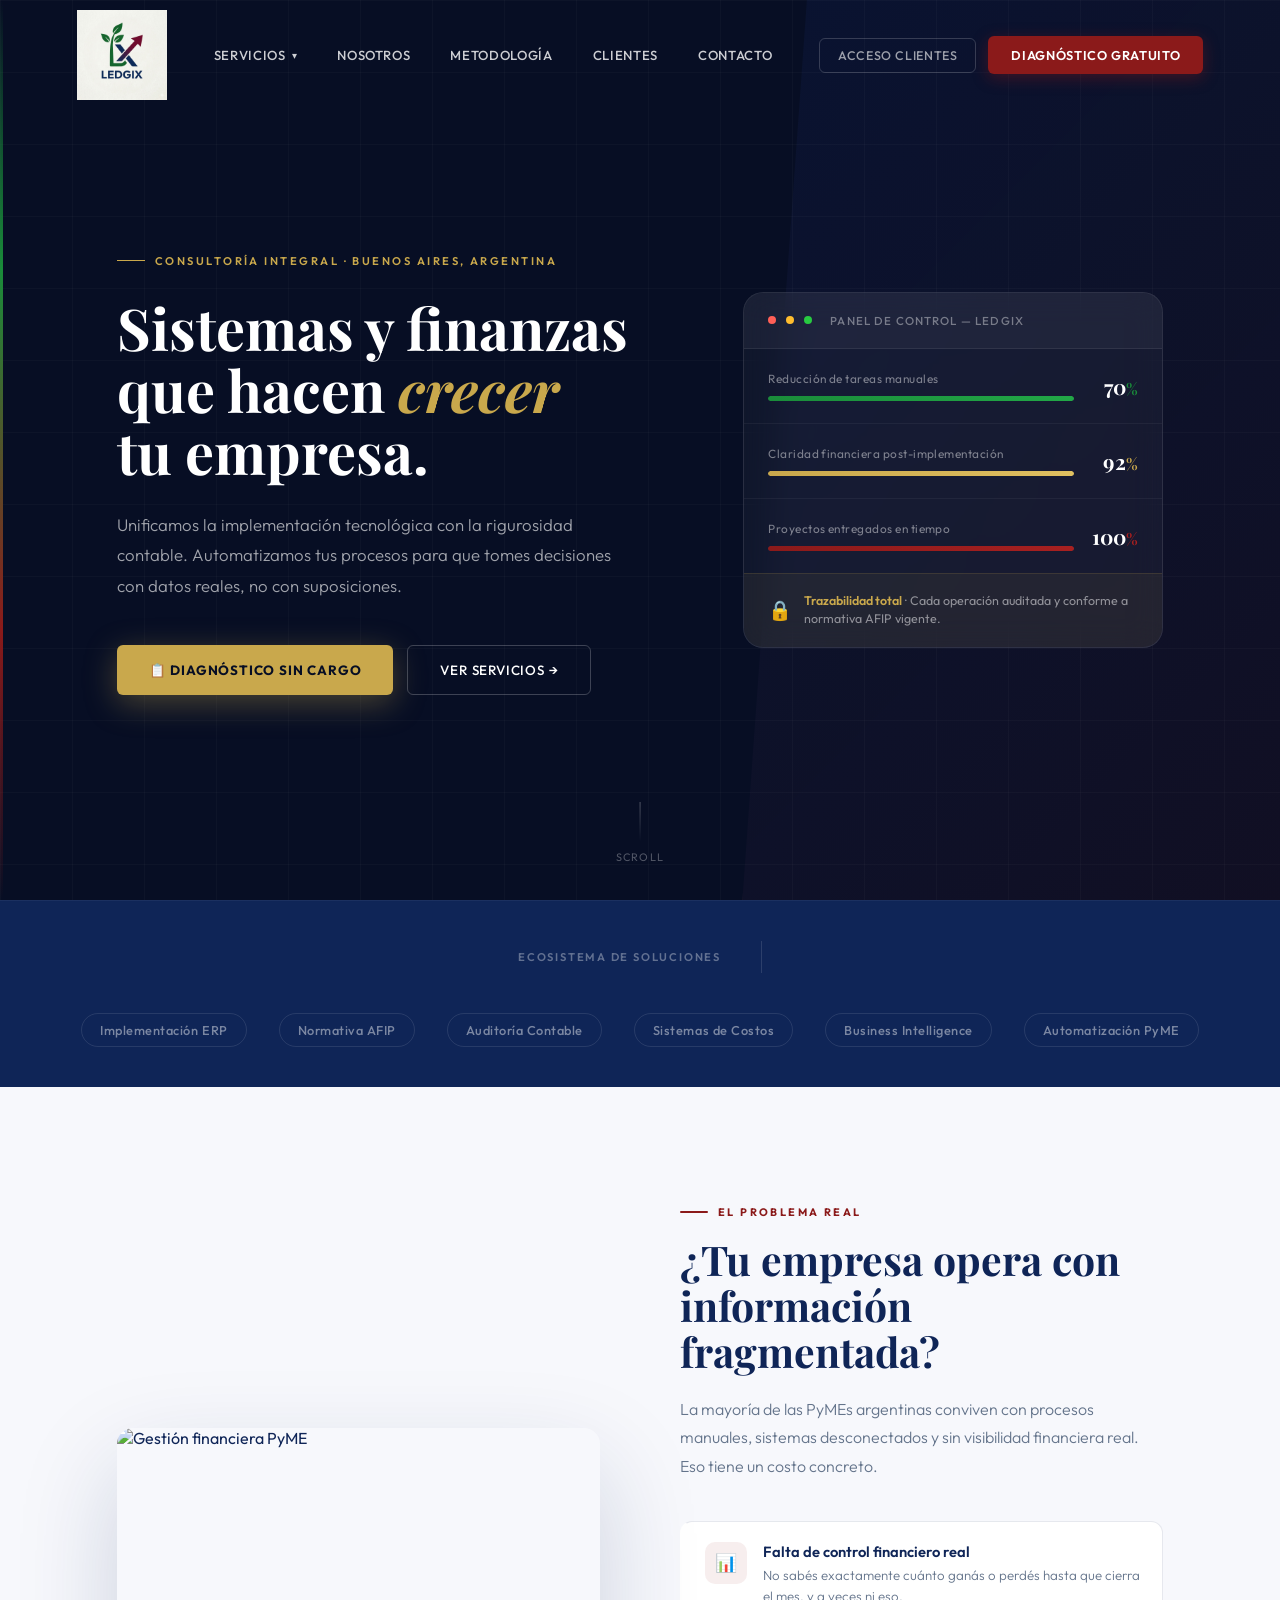
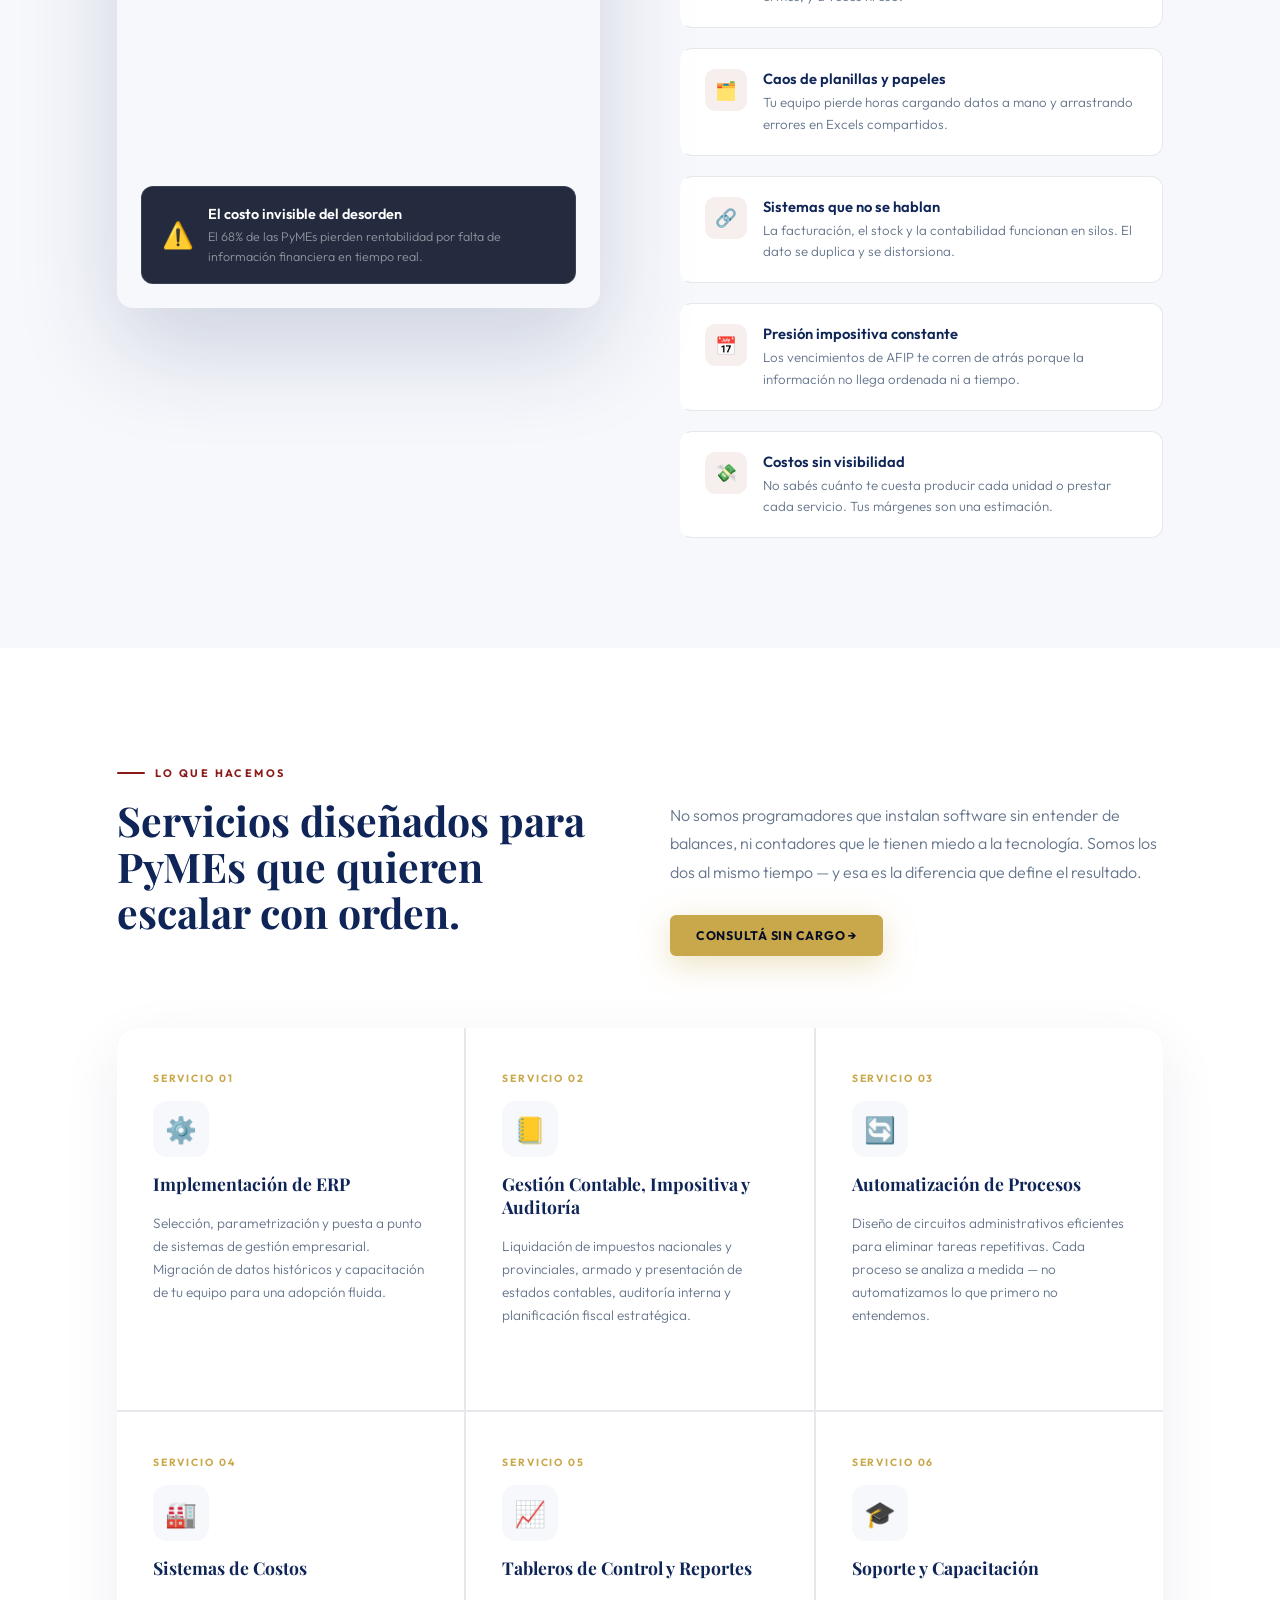
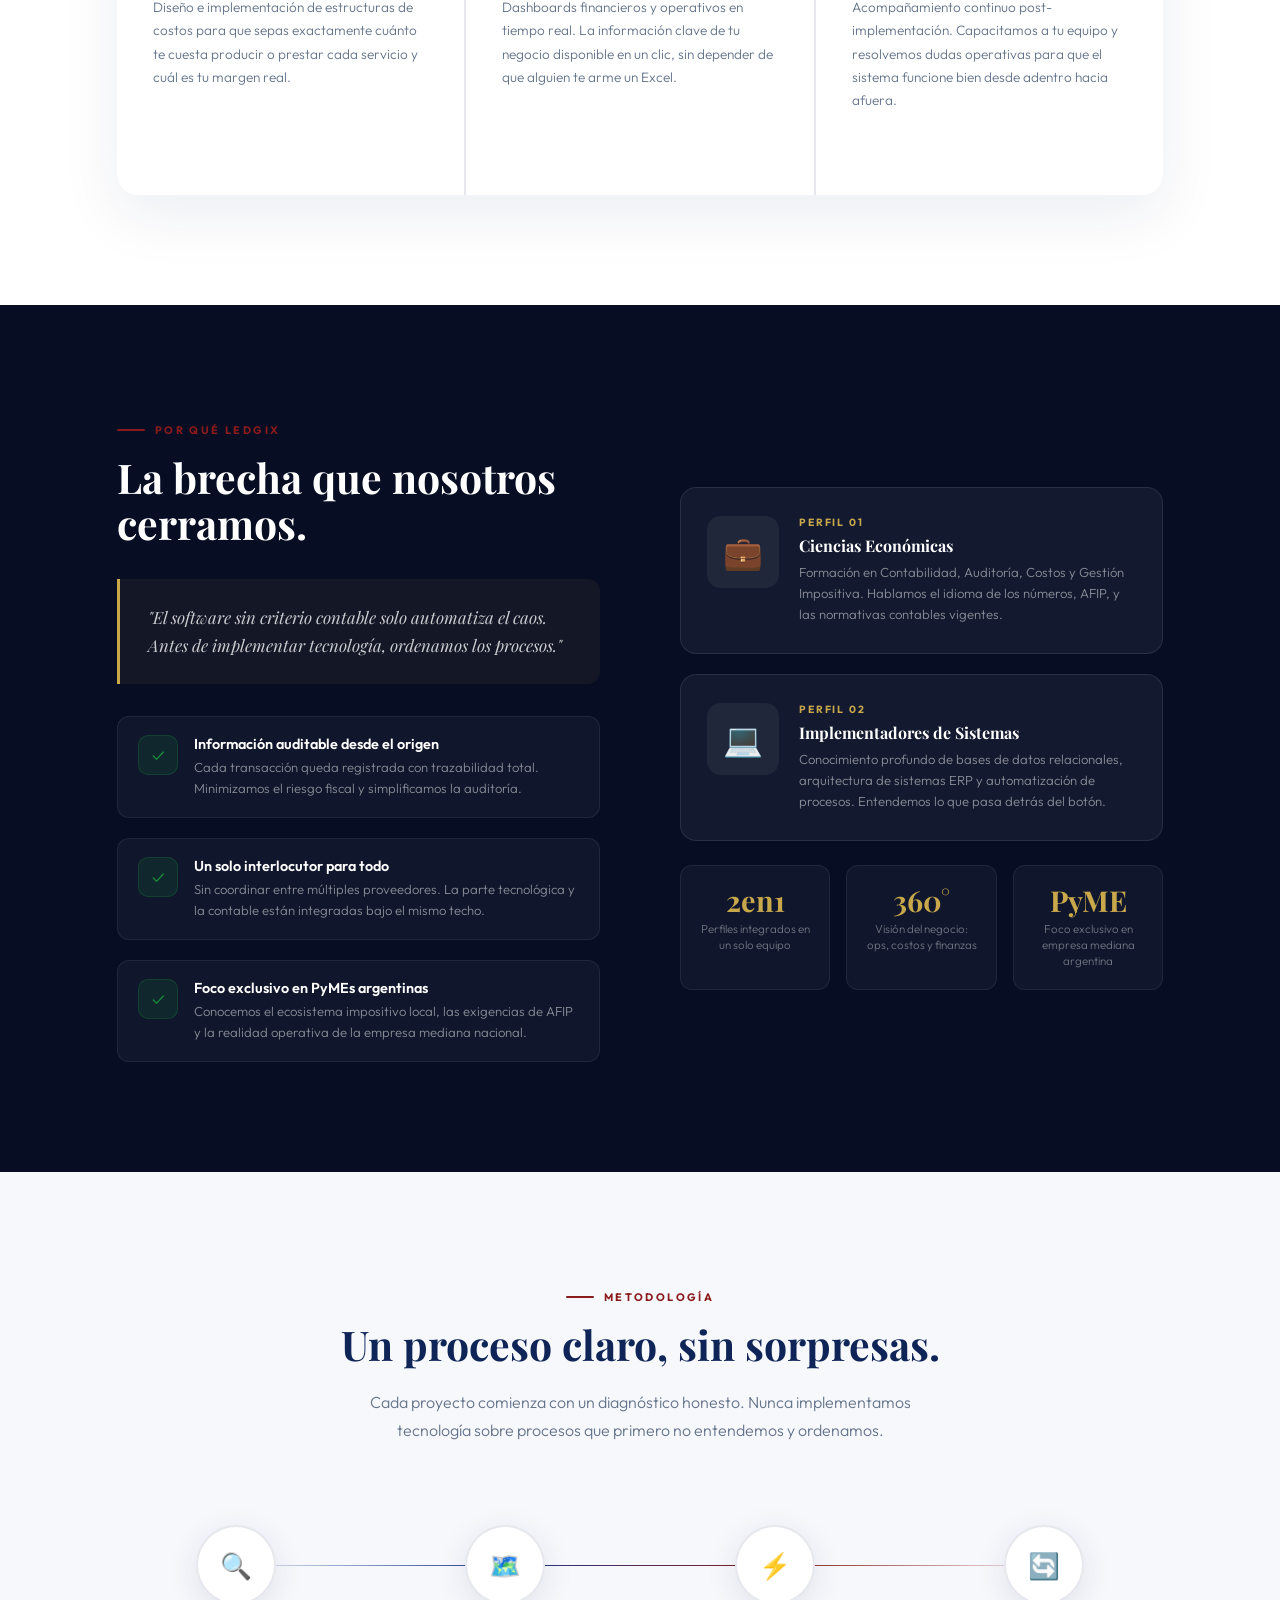
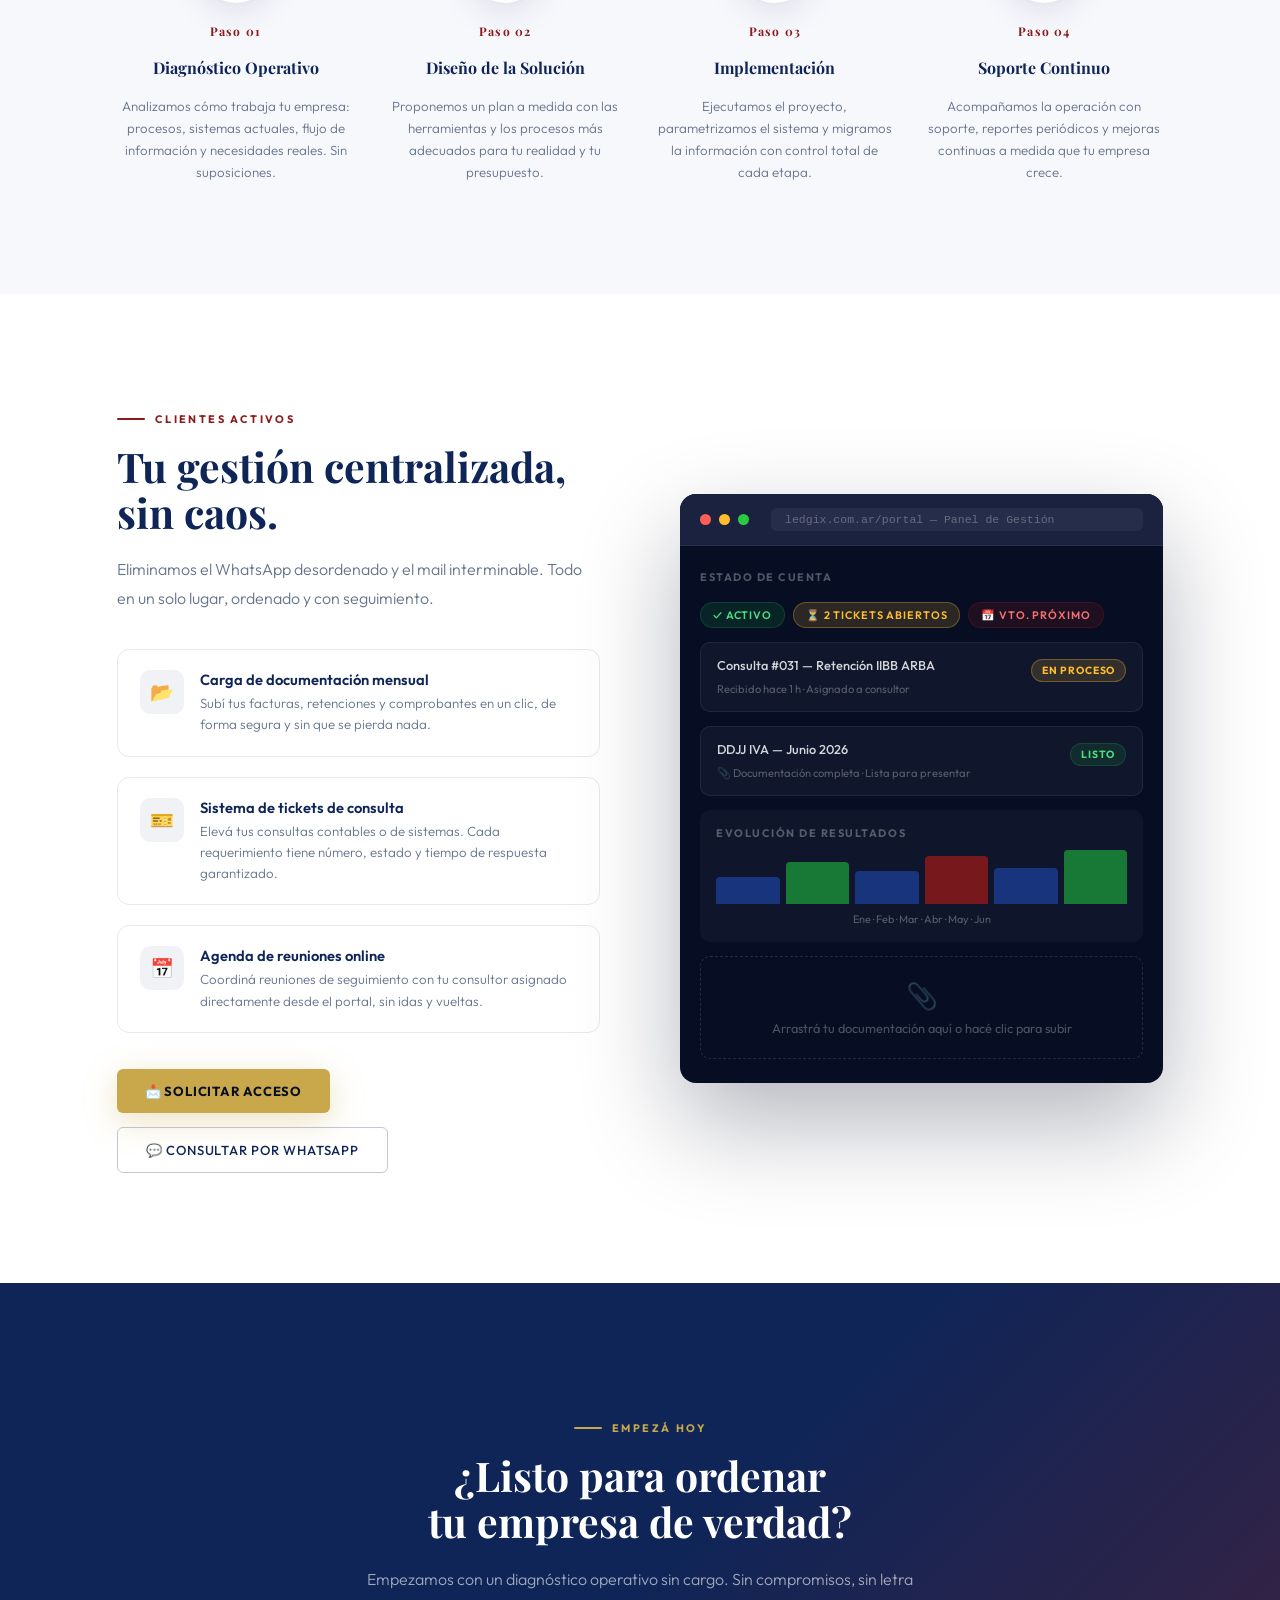
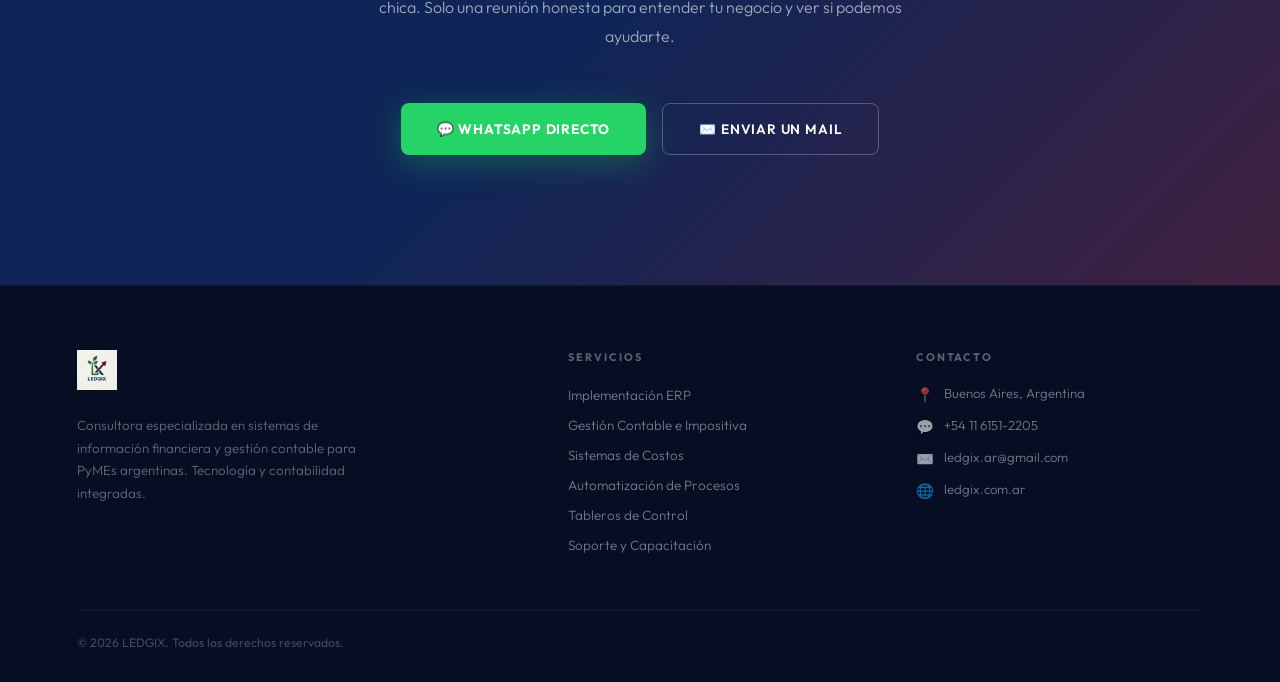
==== index.html @ 336414d5 "index.html" ====
<!DOCTYPE html>
<html lang="es">
<head>
<meta charset="UTF-8"/>
<meta name="viewport" content="width=device-width,initial-scale=1.0"/>
<title>LEDGIX | Sistemas de Información Financiera y Gestión Contable para PyMEs</title>
<meta name="description" content="Consultora especializada en implementación de ERP, gestión contable, auditoría y automatización de procesos para PyMEs en Argentina."/>
<link rel="preconnect" href="https://fonts.googleapis.com"/>
<link rel="preconnect" href="https://fonts.gstatic.com" crossorigin/>
<link href="https://fonts.googleapis.com/css2?family=Playfair+Display:wght@400;600;700;900&family=Outfit:wght@300;400;500;600&display=swap" rel="stylesheet"/>
<style>
*,*::before,*::after{box-sizing:border-box;margin:0;padding:0}
:root{
  --navy:#0F2557;
  --navy-mid:#1B3A8C;
  --green:#1A8C3A;
  --green-light:#22a847;
  --bordo:#8B1A1A;
  --bordo-light:#a82020;
  --gold:#C9A84C;
  --white:#FFFFFF;
  --off:#F7F8FC;
  --gray:#64748B;
  --gray-light:#94A3B8;
  --dark:#070E24;
  --border:rgba(15,37,87,0.10);
}
html{scroll-behavior:smooth}
body{font-family:'Outfit',sans-serif;background:var(--white);color:var(--navy);overflow-x:hidden}

/* ══════════════════════════════════════
   NAVBAR con logo más grande
══════════════════════════════════════ */
.navbar{
  position:fixed;top:0;left:0;right:0;z-index:200;
  transition:background 0.4s,box-shadow 0.4s,padding 0.4s;
  padding:0 6%;
}
.navbar.solid{
  background:rgba(7,14,36,0.97);
  backdrop-filter:blur(20px);
  box-shadow:0 2px 40px rgba(0,0,0,0.25);
}
.nav-inner{
  display:flex;align-items:center;justify-content:space-between;
  height:110px;
}
.nav-logo img{
  height:90px;
  width:auto;
  display:block;
}

.nav-menu{display:flex;align-items:center;gap:8px;list-style:none}
.nav-menu>li{position:relative}
.nav-menu>li>a{
  display:flex;align-items:center;gap:6px;
  text-decoration:none;
  font-size:0.82rem;font-weight:500;letter-spacing:0.05em;text-transform:uppercase;
  color:rgba(255,255,255,0.80);
  padding:10px 16px;border-radius:6px;
  transition:color 0.2s,background 0.2s;
}
.nav-menu>li>a:hover{color:#fff;background:rgba(255,255,255,0.07)}
.nav-menu>li>a .chevron{font-size:0.6rem;transition:transform 0.2s}
.nav-menu>li:hover>a .chevron{transform:rotate(180deg)}

/* Dropdown */
.dropdown{
  position:absolute;top:calc(100% + 8px);left:0;
  background:var(--dark);
  border:1px solid rgba(255,255,255,0.08);
  border-radius:12px;
  padding:12px;
  min-width:260px;
  opacity:0;visibility:hidden;
  transform:translateY(8px);
  transition:all 0.25s ease;
  box-shadow:0 24px 60px rgba(0,0,0,0.4);
}
.nav-menu>li:hover .dropdown{opacity:1;visibility:visible;transform:translateY(0)}
.dropdown a{
  display:flex;align-items:flex-start;gap:12px;
  text-decoration:none;padding:12px 14px;border-radius:8px;
  transition:background 0.15s;
}
.dropdown a:hover{background:rgba(255,255,255,0.06)}
.drop-icon{
  width:36px;height:36px;border-radius:8px;
  background:rgba(255,255,255,0.06);
  display:flex;align-items:center;justify-content:center;
  font-size:1rem;flex-shrink:0;margin-top:1px;
}
.drop-text strong{display:block;font-size:0.84rem;font-weight:600;color:#fff;margin-bottom:2px}
.drop-text span{font-size:0.76rem;font-weight:300;color:rgba(255,255,255,0.45);line-height:1.4}

.nav-actions{display:flex;align-items:center;gap:12px}
.nav-portal{
  font-size:0.78rem;font-weight:500;letter-spacing:0.05em;text-transform:uppercase;
  color:rgba(255,255,255,0.6);text-decoration:none;
  padding:9px 18px;border-radius:6px;
  border:1px solid rgba(255,255,255,0.18);
  transition:all 0.2s;
}
.nav-portal:hover{color:#fff;border-color:rgba(255,255,255,0.5);background:rgba(255,255,255,0.06)}
.nav-cta-btn{
  font-family:'Outfit',sans-serif;
  font-size:0.8rem;font-weight:600;letter-spacing:0.05em;text-transform:uppercase;
  color:#fff;text-decoration:none;
  padding:10px 22px;border-radius:6px;
  background:var(--bordo);
  border:1px solid transparent;
  transition:background 0.2s,transform 0.15s,box-shadow 0.2s;
  box-shadow:0 4px 16px rgba(139,26,26,0.4);
}
.nav-cta-btn:hover{background:var(--bordo-light);transform:translateY(-1px);box-shadow:0 8px 24px rgba(139,26,26,0.5)}

/* Mobile toggle */
.nav-toggle{display:none;flex-direction:column;gap:5px;cursor:pointer;padding:8px;z-index:210}
.nav-toggle span{display:block;width:24px;height:2px;background:#fff;border-radius:2px;transition:all 0.3s}
.nav-toggle.open span:nth-child(1){transform:translateY(7px) rotate(45deg)}
.nav-toggle.open span:nth-child(2){opacity:0;transform:scaleX(0)}
.nav-toggle.open span:nth-child(3){transform:translateY(-7px) rotate(-45deg)}

/* Mobile drawer */
.mobile-drawer{
  display:none;
  position:fixed;top:110px;left:0;right:0;bottom:0;
  background:rgba(7,14,36,0.98);
  backdrop-filter:blur(20px);
  z-index:190;
  overflow-y:auto;
  padding:24px 6% 40px;
  transform:translateX(100%);
  transition:transform 0.35s cubic-bezier(0.4,0,0.2,1);
}
.mobile-drawer.open{transform:translateX(0)}
.mobile-nav-links{list-style:none;display:flex;flex-direction:column;gap:4px;margin-bottom:32px}
.mobile-nav-links li a{
  display:block;text-decoration:none;
  font-size:1.1rem;font-weight:500;letter-spacing:0.04em;
  color:rgba(255,255,255,0.75);
  padding:14px 0;border-bottom:1px solid rgba(255,255,255,0.06);
  transition:color 0.2s;
}
.mobile-nav-links li a:hover{color:#fff}
.mobile-services-label{
  font-size:0.65rem;font-weight:700;letter-spacing:0.2em;text-transform:uppercase;
  color:rgba(255,255,255,0.3);margin:20px 0 12px;
}
.mobile-services-grid{display:flex;flex-direction:column;gap:4px;margin-bottom:32px}
.mobile-services-grid a{
  display:flex;align-items:center;gap:12px;
  text-decoration:none;padding:12px 14px;border-radius:10px;
  background:rgba(255,255,255,0.04);border:1px solid rgba(255,255,255,0.06);
  transition:background 0.15s;
}
.mobile-services-grid a:hover{background:rgba(255,255,255,0.08)}
.mobile-services-grid a span.icon{font-size:1.1rem;width:32px;text-align:center}
.mobile-services-grid a span.label{font-size:0.86rem;font-weight:400;color:rgba(255,255,255,0.7)}
.mobile-actions{display:flex;flex-direction:column;gap:12px;margin-top:8px}
.mobile-actions a{text-align:center;padding:15px;border-radius:8px;font-size:0.88rem;font-weight:600;letter-spacing:0.05em;text-transform:uppercase;text-decoration:none;transition:all 0.2s}
.mobile-wsp{background:#25D366;color:#fff}
.mobile-wsp:hover{background:#1fb855}
.mobile-portal{background:transparent;color:rgba(255,255,255,0.7);border:1px solid rgba(255,255,255,0.2)}
.mobile-portal:hover{color:#fff;border-color:rgba(255,255,255,0.5)}

/* Ajustes responsive para el logo */
@media (max-width: 768px) {
  .nav-inner {
    height: 80px;
  }
  .nav-logo img {
    height: 55px;
  }
  .mobile-drawer {
    top: 80px;
  }
}

/* ══════════════════════════════════════
   RESTO DEL CSS (Hero, Servicios, etc.)
══════════════════════════════════════ */
.hero{
  min-height:100vh;
  position:relative;
  display:flex;align-items:center;
  overflow:hidden;
  background:var(--dark);
}
.hero-bg{
  position:absolute;inset:0;
  background-image:url('https://images.unsplash.com/photo-1486406146926-c627a92ad1ab?w=1800&q=80');
  background-size:cover;background-position:center 30%;
  opacity:0.18;
}
.hero-overlay{
  position:absolute;inset:0;
  background:
    linear-gradient(105deg, var(--dark) 42%, rgba(7,14,36,0.75) 65%, transparent 100%),
    linear-gradient(to top, var(--dark) 0%, transparent 40%);
}
.hero-diagonal{
  position:absolute;right:0;top:0;bottom:0;
  width:42%;
  clip-path:polygon(12% 0, 100% 0, 100% 100%, 0% 100%);
  background:linear-gradient(135deg,rgba(27,58,140,0.12),rgba(139,26,26,0.08));
  border-left:1px solid rgba(255,255,255,0.04);
}
.hero-grid{
  position:absolute;inset:0;
  background-image:
    linear-gradient(rgba(255,255,255,0.025) 1px,transparent 1px),
    linear-gradient(90deg,rgba(255,255,255,0.025) 1px,transparent 1px);
  background-size:72px 72px;
}
.hero-accent{
  position:absolute;left:0;top:0;bottom:0;
  width:3px;
  background:linear-gradient(to bottom,transparent,var(--green) 30%,var(--bordo) 70%,transparent);
}
.hero-content{
  position:relative;z-index:2;
  max-width:1200px;margin:0 auto;
  padding:140px 6% 100px;
  display:grid;grid-template-columns:1fr 420px;
  gap:80px;align-items:center;
  width:100%;
}
.hero-left{animation:fadeUp 1s ease both}
.hero-label{
  display:inline-flex;align-items:center;gap:10px;
  font-size:0.7rem;font-weight:600;letter-spacing:0.22em;text-transform:uppercase;
  color:var(--gold);margin-bottom:28px;
}
.hero-label::before{content:'';display:block;width:28px;height:1px;background:var(--gold)}
.hero h1{
  font-family:'Playfair Display',serif;
  font-size:clamp(2.6rem,4.5vw,4.2rem);
  font-weight:700;line-height:1.08;
  color:#fff;margin-bottom:28px;
}
.hero h1 em{font-style:italic;color:var(--gold)}
.hero-desc{
  font-size:1.05rem;font-weight:300;line-height:1.8;
  color:rgba(255,255,255,0.62);
  max-width:500px;margin-bottom:44px;
}
.hero-btns{display:flex;gap:14px;flex-wrap:wrap}
.btn-gold{
  display:inline-flex;align-items:center;gap:10px;
  background:var(--gold);color:var(--dark);
  text-decoration:none;
  font-size:0.84rem;font-weight:700;letter-spacing:0.06em;text-transform:uppercase;
  padding:16px 32px;border-radius:6px;
  transition:background 0.2s,transform 0.15s,box-shadow 0.2s;
  box-shadow:0 8px 32px rgba(201,168,76,0.35);
}
.btn-gold:hover{background:#d4b055;transform:translateY(-2px);box-shadow:0 12px 40px rgba(201,168,76,0.5)}
.btn-ghost{
  display:inline-flex;align-items:center;gap:10px;
  background:transparent;color:#fff;
  text-decoration:none;
  font-size:0.84rem;font-weight:500;letter-spacing:0.06em;text-transform:uppercase;
  padding:16px 32px;border-radius:6px;
  border:1px solid rgba(255,255,255,0.22);
  transition:all 0.2s;
}
.btn-ghost:hover{border-color:rgba(255,255,255,0.6);background:rgba(255,255,255,0.06)}
.hero-card{
  background:rgba(255,255,255,0.04);
  border:1px solid rgba(255,255,255,0.10);
  border-radius:20px;
  backdrop-filter:blur(16px);
  overflow:hidden;
  animation:fadeUp 1s 0.2s ease both;
}
.hero-card-header{
  background:rgba(255,255,255,0.04);
  border-bottom:1px solid rgba(255,255,255,0.07);
  padding:20px 24px;
  display:flex;align-items:center;gap:10px;
}
.hch-dot{width:8px;height:8px;border-radius:50%}
.hch-dot.g{background:#28CA41}.hch-dot.y{background:#FFBD2E}.hch-dot.r{background:#FF5F57}
.hch-title{margin-left:8px;font-size:0.72rem;font-weight:500;color:rgba(255,255,255,0.4);letter-spacing:0.1em;text-transform:uppercase}
.hero-metrics{display:flex;flex-direction:column;gap:0}
.metric{
  padding:22px 24px;
  border-bottom:1px solid rgba(255,255,255,0.05);
  display:flex;align-items:center;gap:16px;
}
.metric:last-child{border-bottom:none}
.metric-bar-wrap{flex:1}
.metric-label{font-size:0.74rem;font-weight:400;color:rgba(255,255,255,0.45);margin-bottom:10px;letter-spacing:0.04em}
.metric-bar{height:5px;background:rgba(255,255,255,0.07);border-radius:10px;overflow:hidden}
.metric-fill{height:100%;border-radius:10px;animation:barFill 1.8s ease both}
.mf-green{background:linear-gradient(to right,var(--green),var(--green-light));animation-delay:0.5s}
.mf-gold{background:linear-gradient(to right,var(--gold),#e0c060);animation-delay:0.7s}
.mf-bordo{background:linear-gradient(to right,var(--bordo),var(--bordo-light));animation-delay:0.9s}
.metric-val{font-family:'Playfair Display',serif;font-size:1.3rem;font-weight:700;color:#fff;white-space:nowrap;min-width:48px;text-align:right}
.hero-trust{
  padding:18px 24px;
  background:rgba(201,168,76,0.07);
  border-top:1px solid rgba(201,168,76,0.15);
  display:flex;align-items:center;gap:12px;
}
.trust-icon{font-size:1.2rem}
.trust-text{font-size:0.78rem;font-weight:400;color:rgba(255,255,255,0.5);line-height:1.5}
.trust-text strong{color:var(--gold);font-weight:600}
.hero-scroll{
  position:absolute;bottom:36px;left:50%;transform:translateX(-50%);
  display:flex;flex-direction:column;align-items:center;gap:8px;
  color:rgba(255,255,255,0.3);font-size:0.68rem;letter-spacing:0.12em;text-transform:uppercase;
  z-index:2;animation:bounce 2s infinite;
}
.scroll-line{width:1px;height:40px;background:linear-gradient(to bottom,rgba(255,255,255,0.3),transparent)}

.credibility{
  padding:40px 6%;
  background:var(--navy);
  border-top:1px solid rgba(255,255,255,0.05);
}
.cred-inner{
  max-width:1200px;margin:0 auto;
  display:flex;align-items:center;gap:40px;flex-wrap:wrap;
  justify-content:center;
}
.cred-label{
  font-size:0.7rem;font-weight:600;letter-spacing:0.16em;text-transform:uppercase;
  color:rgba(255,255,255,0.35);white-space:nowrap;
}
.cred-divider{width:1px;height:32px;background:rgba(255,255,255,0.12)}
.cred-badges{display:flex;gap:32px;flex-wrap:wrap;align-items:center}
.cred-badge{
  font-size:0.8rem;font-weight:500;color:rgba(255,255,255,0.45);
  padding:8px 18px;border-radius:100px;
  border:1px solid rgba(255,255,255,0.10);
  letter-spacing:0.04em;
  transition:color 0.2s,border-color 0.2s;
}
.cred-badge:hover{color:rgba(255,255,255,0.75);border-color:rgba(255,255,255,0.25)}

.container{max-width:1200px;margin:0 auto;padding:0 6%}
.sec-tag{
  display:inline-flex;align-items:center;gap:10px;
  font-size:0.68rem;font-weight:700;letter-spacing:0.22em;text-transform:uppercase;
  color:var(--bordo);margin-bottom:18px;
}
.sec-tag::before{content:'';display:block;width:28px;height:2px;background:var(--bordo);border-radius:2px}
.sec-title{
  font-family:'Playfair Display',serif;
  font-size:clamp(2rem,3.2vw,3rem);
  font-weight:700;line-height:1.12;
  color:var(--navy);margin-bottom:20px;
}
.sec-sub{
  font-size:1rem;font-weight:300;line-height:1.8;
  color:var(--gray);max-width:560px;
}

.pain{padding:110px 0;background:var(--off)}
.pain-layout{
  display:grid;grid-template-columns:1fr 1fr;
  gap:80px;align-items:center;
}
.pain-image{
  position:relative;border-radius:16px;overflow:hidden;
  box-shadow:0 40px 100px rgba(15,37,87,0.18);
}
.pain-image img{width:100%;height:480px;object-fit:cover;display:block}
.pain-image-badge{
  position:absolute;bottom:24px;left:24px;right:24px;
  background:rgba(7,14,36,0.88);
  backdrop-filter:blur(12px);
  border:1px solid rgba(255,255,255,0.10);
  border-radius:12px;padding:18px 20px;
  display:flex;align-items:center;gap:14px;
}
.pib-icon{font-size:1.6rem}
.pib-text strong{display:block;font-size:0.9rem;font-weight:600;color:#fff;margin-bottom:2px}
.pib-text span{font-size:0.78rem;font-weight:300;color:rgba(255,255,255,0.5)}
.pain-right{}
.pain-list{display:flex;flex-direction:column;gap:20px;margin-top:40px}
.pain-item{
  display:flex;gap:16px;align-items:flex-start;
  padding:20px 22px;
  background:var(--white);
  border:1px solid var(--border);
  border-radius:12px;
  border-left:3px solid transparent;
  transition:border-left-color 0.2s,box-shadow 0.2s,transform 0.2s;
}
.pain-item:hover{
  border-left-color:var(--bordo);
  box-shadow:0 8px 32px rgba(15,37,87,0.08);
  transform:translateX(4px);
}
.pi-icon{
  width:42px;height:42px;border-radius:10px;
  background:rgba(139,26,26,0.07);
  display:flex;align-items:center;justify-content:center;
  font-size:1.1rem;flex-shrink:0;
}
.pi-text h4{font-size:0.92rem;font-weight:600;color:var(--navy);margin-bottom:4px}
.pi-text p{font-size:0.83rem;font-weight:300;line-height:1.6;color:var(--gray)}

.services{padding:110px 0;background:var(--white)}
.services-intro{
  display:grid;grid-template-columns:1fr 1fr;
  gap:60px;align-items:end;margin-bottom:72px;
}
.services-intro-right p{
  font-size:1rem;font-weight:300;line-height:1.8;color:var(--gray);
  margin-bottom:28px;
}
.services-grid{
  display:grid;
  grid-template-columns:repeat(3,1fr);
  gap:2px;
  background:var(--border);
  border-radius:20px;overflow:hidden;
  box-shadow:0 20px 60px rgba(15,37,87,0.08);
}
.srv-card{
  background:var(--white);
  padding:44px 36px;
  display:flex;flex-direction:column;gap:16px;
  position:relative;overflow:hidden;
  cursor:default;
  transition:background 0.3s;
}
.srv-card::before{
  content:'';position:absolute;
  top:0;left:0;right:0;height:3px;
  background:linear-gradient(to right,var(--navy),var(--bordo));
  transform:scaleX(0);transform-origin:left;
  transition:transform 0.4s ease;
}
.srv-card:hover{background:var(--off)}
.srv-card:hover::before{transform:scaleX(1)}
.srv-num{
  font-size:0.65rem;font-weight:700;letter-spacing:0.18em;
  color:var(--gold);text-transform:uppercase;
}
.srv-icon{
  width:56px;height:56px;border-radius:14px;
  display:flex;align-items:center;justify-content:center;
  font-size:1.6rem;
  background:var(--off);
  transition:background 0.3s;
}
.srv-card:hover .srv-icon{background:rgba(15,37,87,0.07)}
.srv-card h3{
  font-family:'Playfair Display',serif;
  font-size:1.1rem;font-weight:700;
  color:var(--navy);line-height:1.3;
}
.srv-card p{font-size:0.85rem;font-weight:300;line-height:1.7;color:var(--gray)}
.srv-more{
  display:inline-flex;align-items:center;gap:6px;
  font-size:0.78rem;font-weight:600;color:var(--navy-mid);
  margin-top:auto;padding-top:8px;
  text-decoration:none;
  opacity:0;transform:translateX(-8px);
  transition:opacity 0.25s,transform 0.25s;
}
.srv-card:hover .srv-more{opacity:1;transform:translateX(0)}

.diferencial{padding:110px 0;background:var(--dark);position:relative;overflow:hidden}
.dif-bg-img{
  position:absolute;right:0;top:0;bottom:0;width:48%;
  background-image:url('https://images.unsplash.com/photo-1553877522-43269d4ea984?w=1200&q=80');
  background-size:cover;background-position:center;
  opacity:0.2;
}
.dif-bg-img::before{
  content:'';position:absolute;inset:0;
  background:linear-gradient(to right,var(--dark) 0%,transparent 100%);
}
.dif-inner{
  position:relative;z-index:1;
  display:grid;grid-template-columns:1fr 1fr;
  gap:80px;align-items:center;
}
.dif-left .sec-tag{color:var(--gold)}
.dif-left .sec-tag::before{background:var(--gold)}
.dif-left .sec-title{color:#fff}
.dif-quote{
  margin:32px 0;
  padding:24px 28px;
  border-left:3px solid var(--gold);
  background:rgba(201,168,76,0.06);
  border-radius:0 12px 12px 0;
}
.dif-quote p{
  font-family:'Playfair Display',serif;
  font-size:1.05rem;font-style:italic;font-weight:400;
  line-height:1.7;color:rgba(255,255,255,0.78);
}
.dif-points{display:flex;flex-direction:column;gap:20px}
.dif-point{
  display:flex;gap:16px;align-items:flex-start;
  padding:18px 20px;
  background:rgba(255,255,255,0.04);
  border:1px solid rgba(255,255,255,0.07);
  border-radius:12px;
  transition:background 0.2s,border-color 0.2s;
}
.dif-point:hover{background:rgba(255,255,255,0.07);border-color:rgba(255,255,255,0.14)}
.dp-icon{
  width:40px;height:40px;border-radius:10px;
  background:rgba(26,140,58,0.15);
  border:1px solid rgba(26,140,58,0.25);
  display:flex;align-items:center;justify-content:center;
  font-size:1rem;flex-shrink:0;color:var(--green);
}
.dp-text h4{font-size:0.9rem;font-weight:600;color:#fff;margin-bottom:4px}
.dp-text p{font-size:0.82rem;font-weight:300;line-height:1.6;color:rgba(255,255,255,0.5)}
.dif-right{display:flex;flex-direction:column;gap:20px}
.profile-card{
  display:flex;gap:20px;align-items:flex-start;
  padding:28px 26px;
  background:rgba(255,255,255,0.05);
  border:1px solid rgba(255,255,255,0.09);
  border-radius:16px;
  transition:background 0.2s,border-color 0.2s;
}
.profile-card:hover{background:rgba(255,255,255,0.09);border-color:rgba(255,255,255,0.18)}
.pc-img{
  width:72px;height:72px;border-radius:14px;overflow:hidden;flex-shrink:0;
  background:rgba(255,255,255,0.06);
  display:flex;align-items:center;justify-content:center;font-size:2rem;
}
.pc-body{}
.pc-label{
  font-size:0.65rem;font-weight:700;letter-spacing:0.18em;text-transform:uppercase;
  color:var(--gold);margin-bottom:6px;
}
.pc-title{font-family:'Playfair Display',serif;font-size:1rem;font-weight:700;color:#fff;margin-bottom:6px}
.pc-desc{font-size:0.82rem;font-weight:300;line-height:1.6;color:rgba(255,255,255,0.5)}
.dif-stat-row{
  display:grid;grid-template-columns:repeat(3,1fr);gap:16px;margin-top:4px;
}
.dif-stat{
  padding:20px 18px;
  background:rgba(255,255,255,0.04);
  border:1px solid rgba(255,255,255,0.07);
  border-radius:12px;text-align:center;
}
.dif-stat-num{
  font-family:'Playfair Display',serif;
  font-size:1.8rem;font-weight:700;color:var(--gold);line-height:1;margin-bottom:6px;
}
.dif-stat-lbl{font-size:0.72rem;font-weight:300;color:rgba(255,255,255,0.4);line-height:1.4}

.proceso{padding:110px 0;background:var(--off)}
.proceso-head{text-align:center;margin-bottom:80px}
.proceso-head .sec-tag{justify-content:center}
.proceso-head .sec-sub{margin:0 auto}
.proceso-track{
  display:grid;grid-template-columns:repeat(4,1fr);
  position:relative;gap:32px;
}
.proceso-track::before{
  content:'';position:absolute;
  top:40px;left:10%;right:10%;height:1px;
  background:linear-gradient(to right,transparent,var(--navy-mid),var(--bordo),transparent);
  z-index:0;
}
.step{
  display:flex;flex-direction:column;align-items:center;
  text-align:center;gap:18px;position:relative;z-index:1;
}
.step-circle{
  width:80px;height:80px;border-radius:50%;
  background:var(--white);
  border:2px solid var(--border);
  display:flex;align-items:center;justify-content:center;
  font-size:1.6rem;
  box-shadow:0 8px 32px rgba(15,37,87,0.10);
  transition:background 0.3s,border-color 0.3s,transform 0.2s;
  cursor:default;
}
.step:hover .step-circle{
  background:var(--navy);border-color:var(--navy);
  transform:translateY(-4px);
}
.step-num{
  font-family:'Playfair Display',serif;
  font-size:0.75rem;font-weight:700;
  color:var(--bordo);letter-spacing:0.1em;
}
.step h4{font-size:1rem;font-weight:700;color:var(--navy);font-family:'Playfair Display',serif}
.step p{font-size:0.83rem;font-weight:300;line-height:1.65;color:var(--gray)}

.portal{padding:110px 0;background:var(--white)}
.portal-layout{
  display:grid;grid-template-columns:1fr 1fr;
  gap:80px;align-items:center;
}
.portal-features{display:flex;flex-direction:column;gap:20px;margin-top:36px}
.pf-item{
  display:flex;gap:16px;align-items:flex-start;
  padding:20px 22px;
  border:1px solid var(--border);border-radius:12px;
  transition:box-shadow 0.2s,transform 0.2s,border-color 0.2s;
}
.pf-item:hover{
  box-shadow:0 8px 32px rgba(15,37,87,0.08);
  transform:translateY(-2px);border-color:rgba(15,37,87,0.2);
}
.pf-icon{
  width:44px;height:44px;border-radius:10px;
  background:rgba(15,37,87,0.06);
  display:flex;align-items:center;justify-content:center;
  font-size:1.2rem;flex-shrink:0;
}
.pf-body h4{font-size:0.92rem;font-weight:600;color:var(--navy);margin-bottom:4px}
.pf-body p{font-size:0.83rem;font-weight:300;line-height:1.6;color:var(--gray)}
.portal-action{margin-top:36px;display:flex;gap:14px;flex-wrap:wrap}
.browser{
  background:var(--dark);border-radius:16px;overflow:hidden;
  box-shadow:0 40px 100px rgba(7,14,36,0.30);
}
.browser-bar{
  background:#1a2240;padding:14px 20px;
  display:flex;align-items:center;gap:8px;
  border-bottom:1px solid rgba(255,255,255,0.05);
}
.bd{width:11px;height:11px;border-radius:50%}
.bd.r{background:#FF5F57}.bd.y{background:#FFBD2E}.bd.g{background:#28CA41}
.browser-url{
  margin-left:14px;flex:1;
  background:rgba(255,255,255,0.05);
  border-radius:6px;padding:5px 14px;
  font-size:0.72rem;color:rgba(255,255,255,0.3);font-family:monospace;
}
.browser-body{padding:24px 20px;display:flex;flex-direction:column;gap:14px}
.b-section-title{
  font-size:0.68rem;font-weight:700;letter-spacing:0.14em;text-transform:uppercase;
  color:rgba(255,255,255,0.3);margin-bottom:4px;
}
.b-pill-row{display:flex;gap:8px;flex-wrap:wrap}
.b-pill{
  font-size:0.68rem;font-weight:600;letter-spacing:0.08em;text-transform:uppercase;
  padding:5px 12px;border-radius:100px;
}
.pill-green{background:rgba(26,140,58,0.18);color:#4ade80;border:1px solid rgba(26,140,58,0.3)}
.pill-amber{background:rgba(255,189,46,0.15);color:#FFBD2E;border:1px solid rgba(255,189,46,0.3)}
.pill-red{background:rgba(139,26,26,0.18);color:#f87171;border:1px solid rgba(139,26,26,0.3)}
.b-ticket{
  background:rgba(255,255,255,0.04);
  border:1px solid rgba(255,255,255,0.07);
  border-radius:10px;padding:14px 16px;
  display:flex;justify-content:space-between;align-items:flex-start;gap:12px;
}
.bt-left strong{display:block;font-size:0.8rem;font-weight:500;color:rgba(255,255,255,0.82);margin-bottom:4px}
.bt-left span{font-size:0.7rem;color:rgba(255,255,255,0.3)}
.bt-status{font-size:0.65rem;font-weight:700;letter-spacing:0.08em;text-transform:uppercase;
  padding:4px 10px;border-radius:100px;white-space:nowrap;margin-top:2px}
.st-ok{background:rgba(26,140,58,0.18);color:#4ade80;border:1px solid rgba(26,140,58,0.3)}
.st-pending{background:rgba(255,189,46,0.15);color:#FFBD2E;border:1px solid rgba(255,189,46,0.3)}
.b-upload{
  border:1.5px dashed rgba(255,255,255,0.12);border-radius:10px;
  padding:22px;text-align:center;
  color:rgba(255,255,255,0.28);font-size:0.8rem;
}
.b-upload-icon{font-size:1.6rem;margin-bottom:8px;display:block}
.b-chart{
  background:rgba(255,255,255,0.03);border-radius:10px;
  padding:16px;overflow:hidden;
}
.chart-bars{display:flex;align-items:flex-end;gap:6px;height:60px}
.bar{flex:1;border-radius:4px 4px 0 0;opacity:0.85;animation:barRise 1s ease both}
.bar-1{background:var(--navy-mid);height:45%;animation-delay:0.2s}
.bar-2{background:var(--green);height:70%;animation-delay:0.35s}
.bar-3{background:var(--navy-mid);height:55%;animation-delay:0.5s}
.bar-4{background:var(--bordo);height:80%;animation-delay:0.65s}
.bar-5{background:var(--navy-mid);height:60%;animation-delay:0.8s}
.bar-6{background:var(--green);height:90%;animation-delay:0.95s}
.chart-label{font-size:0.68rem;color:rgba(255,255,255,0.3);margin-top:8px;text-align:center}

.cta-section{
  padding:130px 0;
  background:var(--navy);
  position:relative;overflow:hidden;
}
.cta-bg{
  position:absolute;inset:0;
  background-image:url('https://images.unsplash.com/photo-1664575602554-2087b04935a5?w=1600&q=80');
  background-size:cover;background-position:center;opacity:0.08;
}
.cta-overlay{
  position:absolute;inset:0;
  background:linear-gradient(135deg,var(--navy) 50%,rgba(139,26,26,0.4) 100%);
}
.cta-inner{
  position:relative;z-index:1;
  text-align:center;
}
.cta-inner .sec-tag{justify-content:center;color:var(--gold)}
.cta-inner .sec-tag::before{background:var(--gold)}
.cta-inner .sec-title{color:#fff;margin:0 auto 20px}
.cta-inner .sec-sub{color:rgba(255,255,255,0.6);margin:0 auto 52px}
.cta-btns{display:flex;justify-content:center;gap:16px;flex-wrap:wrap}
.btn-wsp{
  display:inline-flex;align-items:center;gap:10px;
  background:#25D366;color:#fff;text-decoration:none;
  font-size:0.85rem;font-weight:700;letter-spacing:0.06em;text-transform:uppercase;
  padding:16px 36px;border-radius:8px;
  transition:background 0.2s,transform 0.15s,box-shadow 0.2s;
  box-shadow:0 8px 32px rgba(37,211,102,0.3);
}
.btn-wsp:hover{background:#1fb855;transform:translateY(-2px);box-shadow:0 12px 40px rgba(37,211,102,0.45)}
.btn-mail{
  display:inline-flex;align-items:center;gap:10px;
  background:transparent;color:#fff;text-decoration:none;
  font-size:0.85rem;font-weight:600;letter-spacing:0.06em;text-transform:uppercase;
  padding:16px 36px;border-radius:8px;
  border:1.5px solid rgba(255,255,255,0.25);
  transition:all 0.2s;
}
.btn-mail:hover{border-color:rgba(255,255,255,0.6);background:rgba(255,255,255,0.07)}

footer{background:var(--dark);padding:64px 6% 32px;border-top:1px solid rgba(255,255,255,0.05)}
.footer-grid{
  display:grid;grid-template-columns:1.5fr 1fr 1fr;
  gap:60px;margin-bottom:56px;
}
.footer-brand img{height:40px;margin-bottom:20px}
.footer-brand p{font-size:0.83rem;font-weight:300;line-height:1.7;color:rgba(255,255,255,0.38);max-width:280px}
.footer-col h5{
  font-size:0.68rem;font-weight:700;letter-spacing:0.18em;text-transform:uppercase;
  color:rgba(255,255,255,0.35);margin-bottom:20px;
}
.footer-col ul{list-style:none;display:flex;flex-direction:column;gap:10px}
.footer-col ul a{
  text-decoration:none;font-size:0.84rem;font-weight:300;
  color:rgba(255,255,255,0.45);transition:color 0.2s;
}
.footer-col ul a:hover{color:rgba(255,255,255,0.85)}
.footer-contact-item{display:flex;align-items:flex-start;gap:10px;margin-bottom:12px}
.fci-icon{font-size:0.9rem;margin-top:2px;opacity:0.6}
.fci-text{font-size:0.82rem;font-weight:300;color:rgba(255,255,255,0.45);line-height:1.5}
.footer-bottom{
  border-top:1px solid rgba(255,255,255,0.06);
  padding-top:24px;
  display:flex;align-items:center;justify-content:space-between;flex-wrap:wrap;gap:16px;
}
.footer-copy{font-size:0.76rem;color:rgba(255,255,255,0.25)}
#google_translate_element .goog-te-combo{
  font-size:0.76rem!important;
  color:rgba(255,255,255,0.45)!important;
  background:rgba(255,255,255,0.05)!important;
  border:1px solid rgba(255,255,255,0.12)!important;
  border-radius:6px!important;padding:5px 10px!important;outline:none;
}
.goog-logo-link,.goog-te-gadget>span{display:none!important}
.goog-te-gadget{font-size:0!important}

@keyframes fadeUp{from{opacity:0;transform:translateY(32px)}to{opacity:1;transform:translateY(0)}}
@keyframes barFill{from{width:0}to{width:var(--w,100%)}}
@keyframes barRise{from{height:0;opacity:0}to{opacity:0.85}}
@keyframes bounce{0%,100%{transform:translateX(-50%) translateY(0)}50%{transform:translateX(-50%) translateY(8px)}}
.reveal{opacity:0;transform:translateY(28px);transition:opacity 0.75s ease,transform 0.75s ease}
.reveal.visible{opacity:1;transform:none}
.reveal-left{opacity:0;transform:translateX(-32px);transition:opacity 0.75s ease,transform 0.75s ease}
.reveal-left.visible{opacity:1;transform:none}
.reveal-right{opacity:0;transform:translateX(32px);transition:opacity 0.75s ease,transform 0.75s ease}
.reveal-right.visible{opacity:1;transform:none}

@media(max-width:1024px){
  .hero-content{grid-template-columns:1fr;padding-top:120px}
  .hero-card{max-width:500px}
  .pain-layout,.dif-inner,.portal-layout{grid-template-columns:1fr}
  .pain-image{order:-1}
  .services-grid{grid-template-columns:1fr 1fr}
  .services-intro{grid-template-columns:1fr}
  .footer-grid{grid-template-columns:1fr 1fr}
}
@media(max-width:768px){
  .proceso-track{grid-template-columns:1fr 1fr;gap:40px}
  .proceso-track::before{display:none}
  .dif-stat-row{grid-template-columns:1fr 1fr}
  .services-grid{grid-template-columns:1fr}
  .nav-menu,.nav-actions{display:none}
  .nav-toggle{display:flex}
  .mobile-drawer{display:block}
  .footer-grid{grid-template-columns:1fr}
}
</style>
</head>
<body>

<!-- ═══════════════════════════════════ NAVBAR ═══════════════════════════════════ -->
<nav class="navbar" id="navbar">
  <div class="nav-inner">
    <a href="/" class="nav-logo">
      <img src="logo_LEDGIX.jpeg" alt="Ledgix — Sistemas de Información Financiera"/>
    </a>
    <ul class="nav-menu">
      <li>
        <a href="#servicios">Servicios <span class="chevron">▾</span></a>
        <div class="dropdown">
          <a href="erp.html"><div class="drop-icon">⚙️</div><div class="drop-text"><strong>Implementación de ERP</strong><span>Parametrización y puesta a punto de sistemas de gestión empresarial</span></div></a>
          <a href="contable.html"><div class="drop-icon">📒</div><div class="drop-text"><strong>Gestión Contable e Impositiva</strong><span>Liquidación de impuestos, balances y auditoría interna</span></div></a>
          <a href="costos.html"><div class="drop-icon">🏭</div><div class="drop-text"><strong>Sistemas de Costos</strong><span>Estructura de costos para conocer tu rentabilidad real</span></div></a>
          <a href="automatizacion.html"><div class="drop-icon">🔄</div><div class="drop-text"><strong>Automatización de Procesos</strong><span>Eliminamos tareas repetitivas con circuitos eficientes</span></div></a>
          <a href="tableros.html"><div class="drop-icon">📈</div><div class="drop-text"><strong>Tableros de Control</strong><span>Dashboards financieros y operativos en tiempo real</span></div></a>
          <a href="soporte.html"><div class="drop-icon">🎓</div><div class="drop-text"><strong>Soporte y Capacitación</strong><span>Acompañamiento continuo post-implementación</span></div></a>
        </div>
      </li>
      <li><a href="#diferencial">Nosotros</a></li>
      <li><a href="#proceso">Metodología</a></li>
      <li><a href="#portal">Clientes</a></li>
      <li><a href="#contacto">Contacto</a></li>
    </ul>
    <div class="nav-actions">
      <a href="portal.html" class="nav-portal">Acceso Clientes</a>
      <a href="https://wa.me/5491161512205?text=Hola%20Ledgix%2C%20quiero%20agendar%20un%20diagn%C3%B3stico%20operativo." class="nav-cta-btn" target="_blank">Diagnóstico gratuito</a>
    </div>
    <div class="nav-toggle" id="navToggle"><span></span><span></span><span></span></div>
  </div>
</nav>

<!-- MOBILE DRAWER -->
<div class="mobile-drawer" id="mobileDrawer">
  <ul class="mobile-nav-links">
    <li><a href="#problema" onclick="closeMobile()">El Problema</a></li>
    <li><a href="#diferencial" onclick="closeMobile()">Nosotros</a></li>
    <li><a href="#proceso" onclick="closeMobile()">Metodología</a></li>
    <li><a href="#portal" onclick="closeMobile()">Clientes</a></li>
    <li><a href="#contacto" onclick="closeMobile()">Contacto</a></li>
  </ul>
  <div class="mobile-services-label">Servicios</div>
  <div class="mobile-services-grid">
    <a href="erp.html" onclick="closeMobile()"><span class="icon">⚙️</span><span class="label">Implementación de ERP</span></a>
    <a href="contable.html" onclick="closeMobile()"><span class="icon">📒</span><span class="label">Gestión Contable e Impositiva</span></a>
    <a href="costos.html" onclick="closeMobile()"><span class="icon">🏭</span><span class="label">Sistemas de Costos</span></a>
    <a href="automatizacion.html" onclick="closeMobile()"><span class="icon">🔄</span><span class="label">Automatización de Procesos</span></a>
    <a href="tableros.html" onclick="closeMobile()"><span class="icon">📈</span><span class="label">Tableros de Control</span></a>
    <a href="soporte.html" onclick="closeMobile()"><span class="icon">🎓</span><span class="label">Soporte y Capacitación</span></a>
  </div>
  <div class="mobile-actions">
    <a href="https://wa.me/5491161512205?text=Hola%20Ledgix%2C%20quiero%20agendar%20un%20diagn%C3%B3stico%20operativo." class="mobile-wsp" target="_blank">💬 Diagnóstico sin cargo</a>
    <a href="portal.html" class="mobile-portal" onclick="closeMobile()">🔐 Acceso Clientes</a>
  </div>
</div>

<!-- ═══════════════════════════════════ HERO ═══════════════════════════════════ -->
<section class="hero">
  <div class="hero-bg"></div>
  <div class="hero-overlay"></div>
  <div class="hero-diagonal"></div>
  <div class="hero-grid"></div>
  <div class="hero-accent"></div>
  <div class="hero-content">
    <div class="hero-left">
      <div class="hero-label">Consultoría Integral · Buenos Aires, Argentina</div>
      <h1>Sistemas y finanzas<br/>que hacen <em>crecer</em><br/>tu empresa.</h1>
      <p class="hero-desc">Unificamos la implementación tecnológica con la rigurosidad contable. Automatizamos tus procesos para que tomes decisiones con datos reales, no con suposiciones.</p>
      <div class="hero-btns">
        <a href="https://wa.me/5491161512205?text=Hola%20Ledgix%2C%20quiero%20agendar%20un%20diagn%C3%B3stico%20operativo." class="btn-gold" target="_blank">📋 Diagnóstico sin cargo</a>
        <a href="#servicios" class="btn-ghost">Ver servicios →</a>
      </div>
    </div>
    <div class="hero-card">
      <div class="hero-card-header"><div class="hch-dot r"></div><div class="hch-dot y"></div><div class="hch-dot g"></div><div class="hch-title">Panel de Control — Ledgix</div></div>
      <div class="hero-metrics">
        <div class="metric"><div class="metric-bar-wrap"><div class="metric-label">Reducción de tareas manuales</div><div class="metric-bar"><div class="metric-fill mf-green" style="width:70%"></div></div></div><div class="metric-val">70<span style="font-size:1rem;color:var(--green)">%</span></div></div>
        <div class="metric"><div class="metric-bar-wrap"><div class="metric-label">Claridad financiera post-implementación</div><div class="metric-bar"><div class="metric-fill mf-gold" style="width:92%"></div></div></div><div class="metric-val">92<span style="font-size:1rem;color:var(--gold)">%</span></div></div>
        <div class="metric"><div class="metric-bar-wrap"><div class="metric-label">Proyectos entregados en tiempo</div><div class="metric-bar"><div class="metric-fill mf-bordo" style="width:100%"></div></div></div><div class="metric-val">100<span style="font-size:1rem;color:var(--bordo-light)">%</span></div></div>
      </div>
      <div class="hero-trust"><div class="trust-icon">🔒</div><div class="trust-text"><strong>Trazabilidad total</strong> · Cada operación auditada y conforme a normativa AFIP vigente.</div></div>
    </div>
  </div>
  <div class="hero-scroll"><div class="scroll-line"></div><span>Scroll</span></div>
</section>

<!-- CREDIBILIDAD -->
<div class="credibility">
  <div class="cred-inner">
    <div class="cred-label">Ecosistema de soluciones</div>
    <div class="cred-divider"></div>
    <div class="cred-badges">
      <div class="cred-badge">Implementación ERP</div>
      <div class="cred-badge">Normativa AFIP</div>
      <div class="cred-badge">Auditoría Contable</div>
      <div class="cred-badge">Sistemas de Costos</div>
      <div class="cred-badge">Business Intelligence</div>
      <div class="cred-badge">Automatización PyME</div>
    </div>
  </div>
</div>

<!-- PROBLEMA / DOLOR -->
<section class="pain" id="problema">
  <div class="container">
    <div class="pain-layout">
      <div class="pain-image reveal-left">
        <img src="https://images.unsplash.com/photo-1579621970563-ebec7560ff3e?w=900&q=80" alt="Gestión financiera PyME" loading="lazy"/>
        <div class="pain-image-badge"><div class="pib-icon">⚠️</div><div class="pib-text"><strong>El costo invisible del desorden</strong><span>El 68% de las PyMEs pierden rentabilidad por falta de información financiera en tiempo real.</span></div></div>
      </div>
      <div class="pain-right reveal-right">
        <div class="sec-tag">El problema real</div>
        <h2 class="sec-title">¿Tu empresa opera con información fragmentada?</h2>
        <p class="sec-sub">La mayoría de las PyMEs argentinas conviven con procesos manuales, sistemas desconectados y sin visibilidad financiera real. Eso tiene un costo concreto.</p>
        <div class="pain-list">
          <div class="pain-item"><div class="pi-icon">📊</div><div class="pi-text"><h4>Falta de control financiero real</h4><p>No sabés exactamente cuánto ganás o perdés hasta que cierra el mes, y a veces ni eso.</p></div></div>
          <div class="pain-item"><div class="pi-icon">🗂️</div><div class="pi-text"><h4>Caos de planillas y papeles</h4><p>Tu equipo pierde horas cargando datos a mano y arrastrando errores en Excels compartidos.</p></div></div>
          <div class="pain-item"><div class="pi-icon">🔗</div><div class="pi-text"><h4>Sistemas que no se hablan</h4><p>La facturación, el stock y la contabilidad funcionan en silos. El dato se duplica y se distorsiona.</p></div></div>
          <div class="pain-item"><div class="pi-icon">📅</div><div class="pi-text"><h4>Presión impositiva constante</h4><p>Los vencimientos de AFIP te corren de atrás porque la información no llega ordenada ni a tiempo.</p></div></div>
          <div class="pain-item"><div class="pi-icon">💸</div><div class="pi-text"><h4>Costos sin visibilidad</h4><p>No sabés cuánto te cuesta producir cada unidad o prestar cada servicio. Tus márgenes son una estimación.</p></div></div>
        </div>
      </div>
    </div>
  </div>
</section>

<!-- SERVICIOS -->
<section class="services" id="servicios">
  <div class="container">
    <div class="services-intro reveal">
      <div><div class="sec-tag">Lo que hacemos</div><h2 class="sec-title">Servicios diseñados para PyMEs que quieren escalar con orden.</h2></div>
      <div class="services-intro-right"><p>No somos programadores que instalan software sin entender de balances, ni contadores que le tienen miedo a la tecnología. Somos los dos al mismo tiempo — y esa es la diferencia que define el resultado.</p><a href="https://wa.me/5491161512205?text=Hola%20Ledgix%2C%20quiero%20saber%20m%C3%A1s%20sobre%20sus%20servicios." class="btn-gold" style="font-size:0.78rem;padding:13px 26px;" target="_blank">Consultá sin cargo →</a></div>
    </div>
    <div class="services-grid reveal">
      <div class="srv-card"><div class="srv-num">Servicio 01</div><div class="srv-icon">⚙️</div><h3>Implementación de ERP</h3><p>Selección, parametrización y puesta a punto de sistemas de gestión empresarial. Migración de datos históricos y capacitación de tu equipo para una adopción fluida.</p><a href="erp.html" class="srv-more">Saber más →</a></div>
      <div class="srv-card"><div class="srv-num">Servicio 02</div><div class="srv-icon">📒</div><h3>Gestión Contable, Impositiva y Auditoría</h3><p>Liquidación de impuestos nacionales y provinciales, armado y presentación de estados contables, auditoría interna y planificación fiscal estratégica.</p><a href="contable.html" class="srv-more">Saber más →</a></div>
      <div class="srv-card"><div class="srv-num">Servicio 03</div><div class="srv-icon">🔄</div><h3>Automatización de Procesos</h3><p>Diseño de circuitos administrativos eficientes para eliminar tareas repetitivas. Cada proceso se analiza a medida — no automatizamos lo que primero no entendemos.</p><a href="automatizacion.html" class="srv-more">Saber más →</a></div>
      <div class="srv-card"><div class="srv-num">Servicio 04</div><div class="srv-icon">🏭</div><h3>Sistemas de Costos</h3><p>Diseño e implementación de estructuras de costos para que sepas exactamente cuánto te cuesta producir o prestar cada servicio y cuál es tu margen real.</p><a href="costos.html" class="srv-more">Saber más →</a></div>
      <div class="srv-card"><div class="srv-num">Servicio 05</div><div class="srv-icon">📈</div><h3>Tableros de Control y Reportes</h3><p>Dashboards financieros y operativos en tiempo real. La información clave de tu negocio disponible en un clic, sin depender de que alguien te arme un Excel.</p><a href="tableros.html" class="srv-more">Saber más →</a></div>
      <div class="srv-card"><div class="srv-num">Servicio 06</div><div class="srv-icon">🎓</div><h3>Soporte y Capacitación</h3><p>Acompañamiento continuo post-implementación. Capacitamos a tu equipo y resolvemos dudas operativas para que el sistema funcione bien desde adentro hacia afuera.</p><a href="soporte.html" class="srv-more">Saber más →</a></div>
    </div>
  </div>
</section>

<!-- DIFERENCIAL -->
<section class="diferencial" id="diferencial">
  <div class="dif-bg-img"></div>
  <div class="container">
    <div class="dif-inner">
      <div class="reveal-left"><div class="sec-tag">Por qué Ledgix</div><h2 class="sec-title" style="color:#fff;">La brecha que nosotros cerramos.</h2><div class="dif-quote"><p>"El software sin criterio contable solo automatiza el caos. Antes de implementar tecnología, ordenamos los procesos."</p></div><div class="dif-points"><div class="dif-point"><div class="dp-icon">✓</div><div class="dp-text"><h4>Información auditable desde el origen</h4><p>Cada transacción queda registrada con trazabilidad total. Minimizamos el riesgo fiscal y simplificamos la auditoría.</p></div></div><div class="dif-point"><div class="dp-icon">✓</div><div class="dp-text"><h4>Un solo interlocutor para todo</h4><p>Sin coordinar entre múltiples proveedores. La parte tecnológica y la contable están integradas bajo el mismo techo.</p></div></div><div class="dif-point"><div class="dp-icon">✓</div><div class="dp-text"><h4>Foco exclusivo en PyMEs argentinas</h4><p>Conocemos el ecosistema impositivo local, las exigencias de AFIP y la realidad operativa de la empresa mediana nacional.</p></div></div></div></div>
      <div class="dif-right reveal-right"><div class="profile-card"><div class="pc-img">💼</div><div class="pc-body"><div class="pc-label">Perfil 01</div><div class="pc-title">Ciencias Económicas</div><div class="pc-desc">Formación en Contabilidad, Auditoría, Costos y Gestión Impositiva. Hablamos el idioma de los números, AFIP, y las normativas contables vigentes.</div></div></div><div class="profile-card"><div class="pc-img">💻</div><div class="pc-body"><div class="pc-label">Perfil 02</div><div class="pc-title">Implementadores de Sistemas</div><div class="pc-desc">Conocimiento profundo de bases de datos relacionales, arquitectura de sistemas ERP y automatización de procesos. Entendemos lo que pasa detrás del botón.</div></div></div><div class="dif-stat-row"><div class="dif-stat"><div class="dif-stat-num">2en1</div><div class="dif-stat-lbl">Perfiles integrados en un solo equipo</div></div><div class="dif-stat"><div class="dif-stat-num">360°</div><div class="dif-stat-lbl">Visión del negocio: ops, costos y finanzas</div></div><div class="dif-stat"><div class="dif-stat-num">PyME</div><div class="dif-stat-lbl">Foco exclusivo en empresa mediana argentina</div></div></div></div>
    </div>
  </div>
</section>

<!-- PROCESO -->
<section class="proceso" id="proceso">
  <div class="container"><div class="proceso-head reveal"><div class="sec-tag">Metodología</div><h2 class="sec-title">Un proceso claro, sin sorpresas.</h2><p class="sec-sub">Cada proyecto comienza con un diagnóstico honesto. Nunca implementamos tecnología sobre procesos que primero no entendemos y ordenamos.</p></div><div class="proceso-track reveal"><div class="step"><div class="step-circle">🔍</div><div class="step-num">Paso 01</div><h4>Diagnóstico Operativo</h4><p>Analizamos cómo trabaja tu empresa: procesos, sistemas actuales, flujo de información y necesidades reales. Sin suposiciones.</p></div><div class="step"><div class="step-circle">🗺️</div><div class="step-num">Paso 02</div><h4>Diseño de la Solución</h4><p>Proponemos un plan a medida con las herramientas y los procesos más adecuados para tu realidad y tu presupuesto.</p></div><div class="step"><div class="step-circle">⚡</div><div class="step-num">Paso 03</div><h4>Implementación</h4><p>Ejecutamos el proyecto, parametrizamos el sistema y migramos la información con control total de cada etapa.</p></div><div class="step"><div class="step-circle">🔄</div><div class="step-num">Paso 04</div><h4>Soporte Continuo</h4><p>Acompañamos la operación con soporte, reportes periódicos y mejoras continuas a medida que tu empresa crece.</p></div></div></div>
</section>

<!-- PORTAL CLIENTES -->
<section class="portal" id="portal">
  <div class="container"><div class="portal-layout"><div class="reveal-left"><div class="sec-tag">Clientes activos</div><h2 class="sec-title">Tu gestión centralizada, sin caos.</h2><p class="sec-sub">Eliminamos el WhatsApp desordenado y el mail interminable. Todo en un solo lugar, ordenado y con seguimiento.</p><div class="portal-features"><div class="pf-item"><div class="pf-icon">📂</div><div class="pf-body"><h4>Carga de documentación mensual</h4><p>Subí tus facturas, retenciones y comprobantes en un clic, de forma segura y sin que se pierda nada.</p></div></div><div class="pf-item"><div class="pf-icon">🎫</div><div class="pf-body"><h4>Sistema de tickets de consulta</h4><p>Elevá tus consultas contables o de sistemas. Cada requerimiento tiene número, estado y tiempo de respuesta garantizado.</p></div></div><div class="pf-item"><div class="pf-icon">📅</div><div class="pf-body"><h4>Agenda de reuniones online</h4><p>Coordiná reuniones de seguimiento con tu consultor asignado directamente desde el portal, sin idas y vueltas.</p></div></div></div><div class="portal-action"><a href="mailto:ledgix.ar@gmail.com?subject=Solicitud%20de%20acceso%20al%20portal%20Ledgix" class="btn-gold" style="font-size:0.82rem;padding:14px 28px;">📩 Solicitar acceso</a><a href="https://wa.me/5491161512205" class="btn-ghost" style="font-size:0.82rem;padding:14px 28px;background:transparent;color:var(--navy);border-color:rgba(15,37,87,0.25);" target="_blank">💬 Consultar por WhatsApp</a></div></div><div class="reveal-right"><div class="browser"><div class="browser-bar"><div class="bd r"></div><div class="bd y"></div><div class="bd g"></div><div class="browser-url">ledgix.com.ar/portal — Panel de Gestión</div></div><div class="browser-body"><div class="b-section-title">Estado de cuenta</div><div class="b-pill-row"><div class="b-pill pill-green">✓ Activo</div><div class="b-pill pill-amber">⏳ 2 tickets abiertos</div><div class="b-pill pill-red">📅 Vto. próximo</div></div><div class="b-ticket"><div class="bt-left"><strong>Consulta #031 — Retención IIBB ARBA</strong><span>Recibido hace 1 h · Asignado a consultor</span></div><div class="bt-status st-pending">En proceso</div></div><div class="b-ticket"><div class="bt-left"><strong>DDJJ IVA — Junio 2026</strong><span>📎 Documentación completa · Lista para presentar</span></div><div class="bt-status st-ok">Listo</div></div><div class="b-chart"><div class="b-section-title">Evolución de resultados</div><div class="chart-bars"><div class="bar bar-1"></div><div class="bar bar-2"></div><div class="bar bar-3"></div><div class="bar bar-4"></div><div class="bar bar-5"></div><div class="bar bar-6"></div></div><div class="chart-label">Ene · Feb · Mar · Abr · May · Jun</div></div><div class="b-upload"><span class="b-upload-icon">📎</span>Arrastrá tu documentación aquí o hacé clic para subir</div></div></div></div></div></div>
</section>

<!-- CTA FINAL -->
<section class="cta-section" id="contacto">
  <div class="cta-bg"></div>
  <div class="cta-overlay"></div>
  <div class="container cta-inner reveal"><div class="sec-tag">Empezá hoy</div><h2 class="sec-title">¿Listo para ordenar<br/>tu empresa de verdad?</h2><p class="sec-sub">Empezamos con un diagnóstico operativo sin cargo. Sin compromisos, sin letra chica. Solo una reunión honesta para entender tu negocio y ver si podemos ayudarte.</p><div class="cta-btns"><a href="https://wa.me/5491161512205?text=Hola%20Ledgix%2C%20quiero%20agendar%20un%20diagn%C3%B3stico%20operativo%20sin%20cargo." class="btn-wsp" target="_blank">💬 WhatsApp directo</a><a href="mailto:ledgix.ar@gmail.com?subject=Consulta%20desde%20la%20web%20Ledgix" class="btn-mail">✉️ Enviar un mail</a></div></div>
</section>

<!-- FOOTER -->
<footer>
  <div class="footer-grid">
    <div class="footer-brand"><img src="logo_LEDGIX.jpeg" alt="Ledgix"/><p>Consultora especializada en sistemas de información financiera y gestión contable para PyMEs argentinas. Tecnología y contabilidad integradas.</p></div>
    <div class="footer-col"><h5>Servicios</h5><ul><li><a href="#servicios">Implementación ERP</a></li><li><a href="#servicios">Gestión Contable e Impositiva</a></li><li><a href="#servicios">Sistemas de Costos</a></li><li><a href="#servicios">Automatización de Procesos</a></li><li><a href="#servicios">Tableros de Control</a></li><li><a href="#servicios">Soporte y Capacitación</a></li></ul></div>
    <div class="footer-col"><h5>Contacto</h5><div class="footer-contact-item"><div class="fci-icon">📍</div><div class="fci-text">Buenos Aires, Argentina</div></div><div class="footer-contact-item"><div class="fci-icon">💬</div><div class="fci-text">+54 11 6151-2205</div></div><div class="footer-contact-item"><div class="fci-icon">✉️</div><div class="fci-text">ledgix.ar@gmail.com</div></div><div class="footer-contact-item"><div class="fci-icon">🌐</div><div class="fci-text">ledgix.com.ar</div></div></div>
  </div>
  <div class="footer-bottom"><div class="footer-copy">© 2026 LEDGIX. Todos los derechos reservados.</div><div id="google_translate_element"></div></div>
</footer>

<script>
const navbar=document.getElementById('navbar');
window.addEventListener('scroll',()=>{ navbar.classList.toggle('solid',window.scrollY>60); });
const allReveals=document.querySelectorAll('.reveal,.reveal-left,.reveal-right');
const obs=new IntersectionObserver((entries)=>{ entries.forEach(e=>{ if(e.isIntersecting){ e.target.classList.add('visible'); obs.unobserve(e.target); } }); },{threshold:0.10});
allReveals.forEach(r=>obs.observe(r));
const mobileDrawer = document.getElementById('mobileDrawer');
const navToggle = document.getElementById('navToggle');
function closeMobile(){ mobileDrawer.classList.remove('open'); navToggle.classList.remove('open'); document.body.style.overflow=''; }
navToggle.addEventListener('click',()=>{ const isOpen = mobileDrawer.classList.toggle('open'); navToggle.classList.toggle('open'); document.body.style.overflow = isOpen ? 'hidden' : ''; });
mobileDrawer.addEventListener('click',(e)=>{ if(e.target === mobileDrawer) closeMobile(); });
function googleTranslateElementInit(){ new google.translate.TranslateElement({pageLanguage:'es',layout:google.translate.TranslateElement.InlineLayout.SIMPLE},'google_translate_element'); }
</script>
<script src="//translate.google.com/translate_a/element.js?cb=googleTranslateElementInit"></script>
</body>
</html>
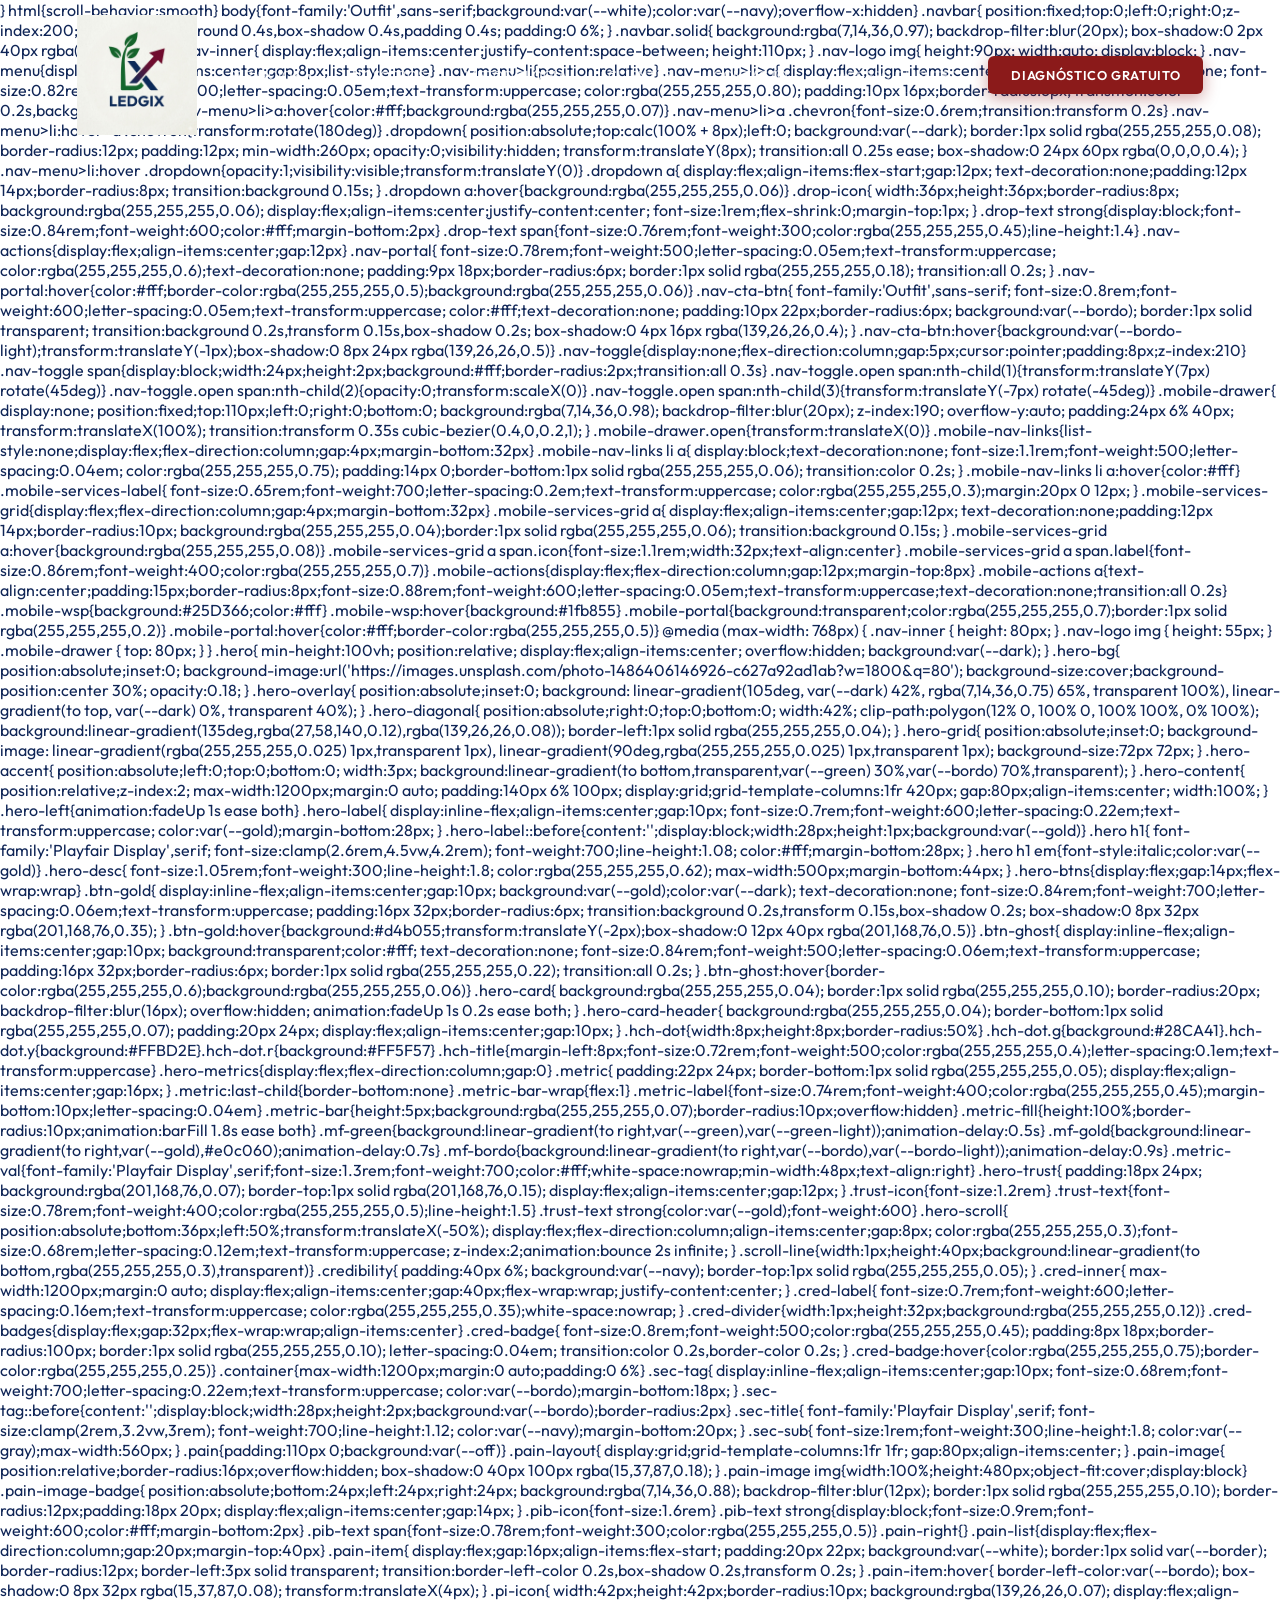
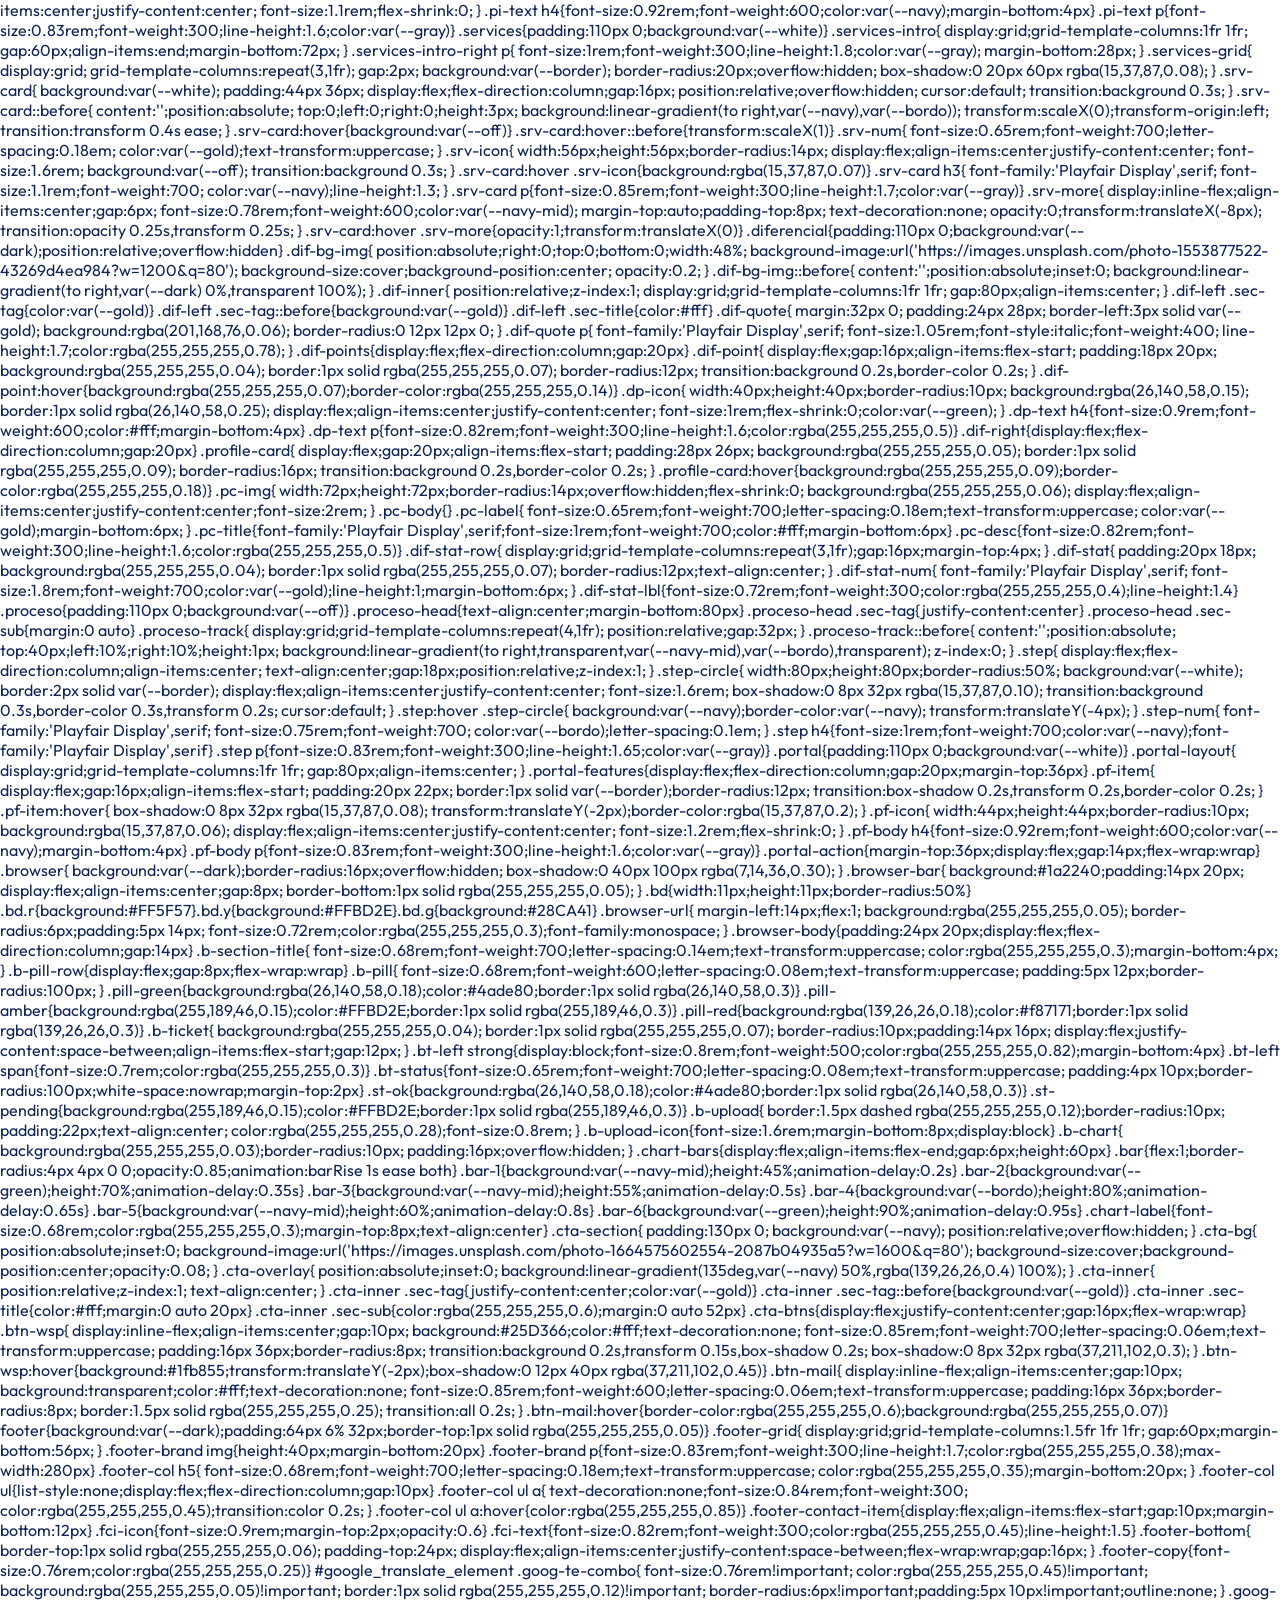
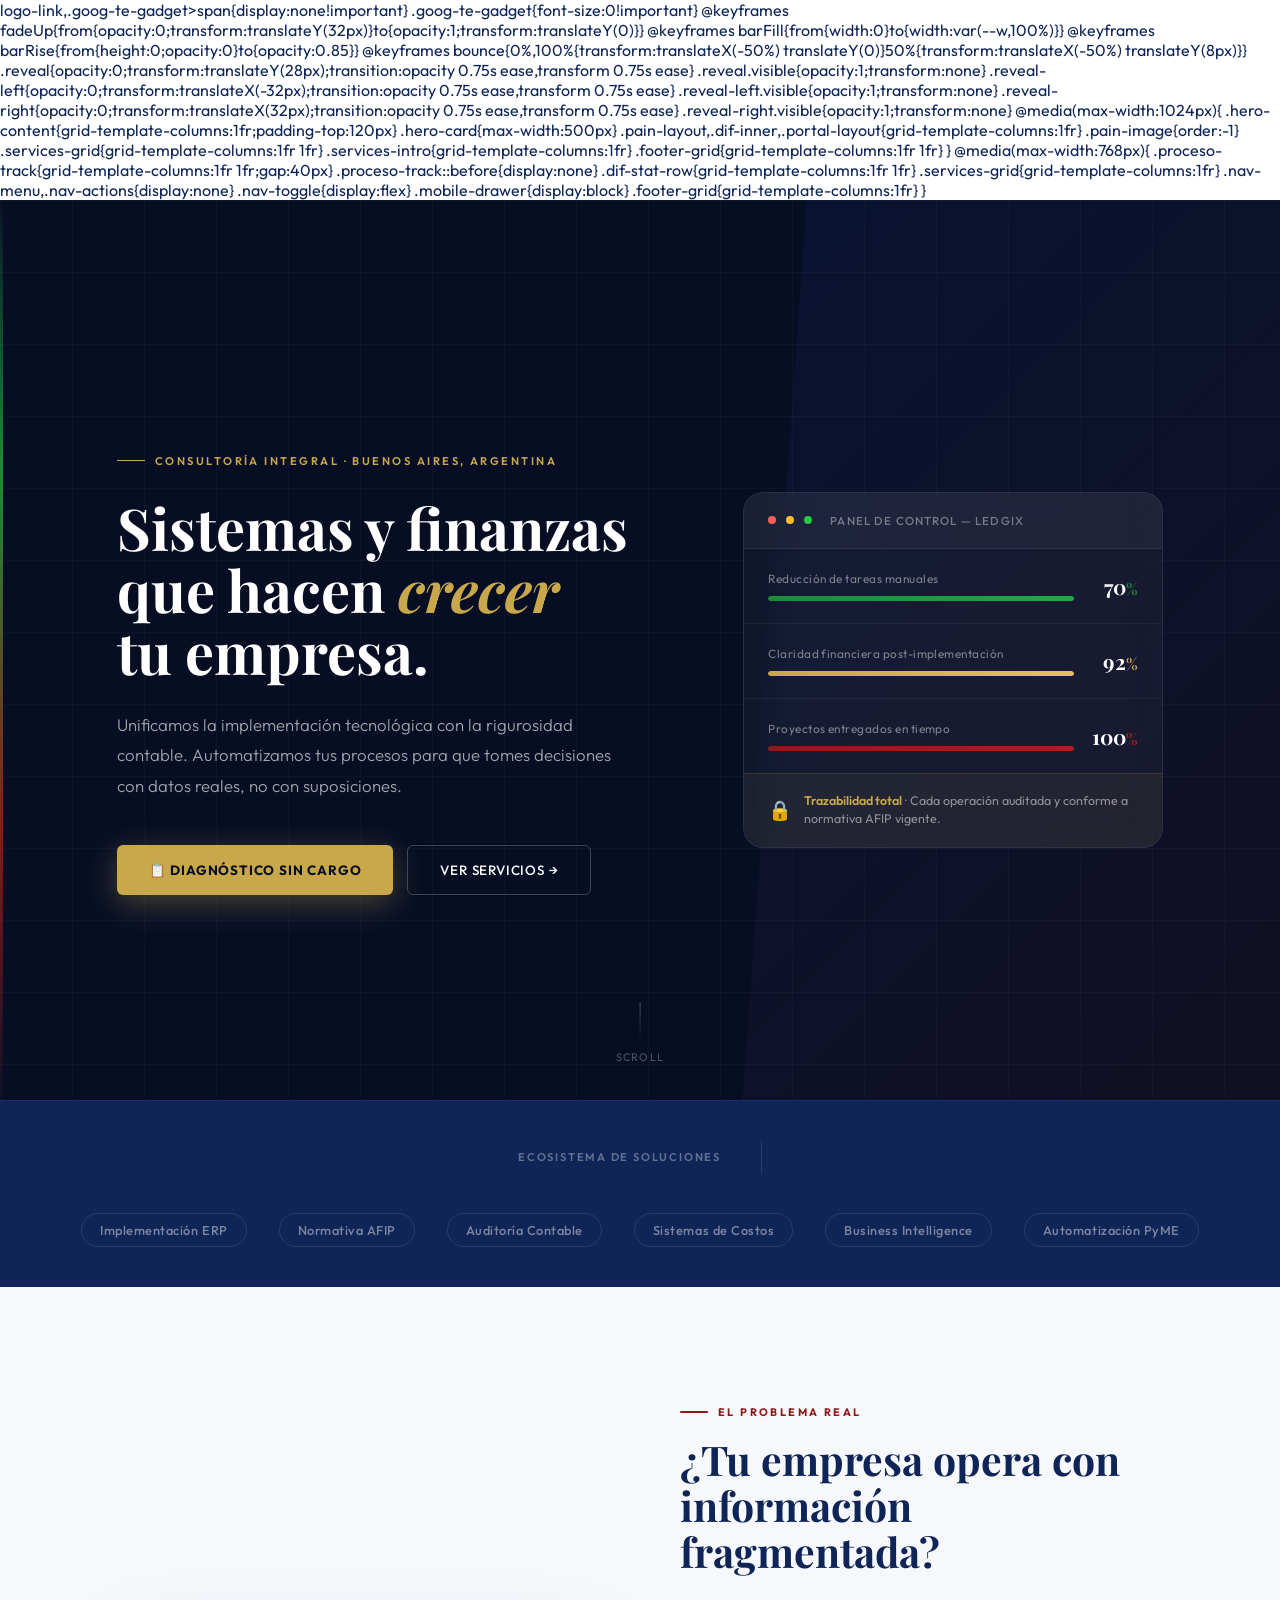
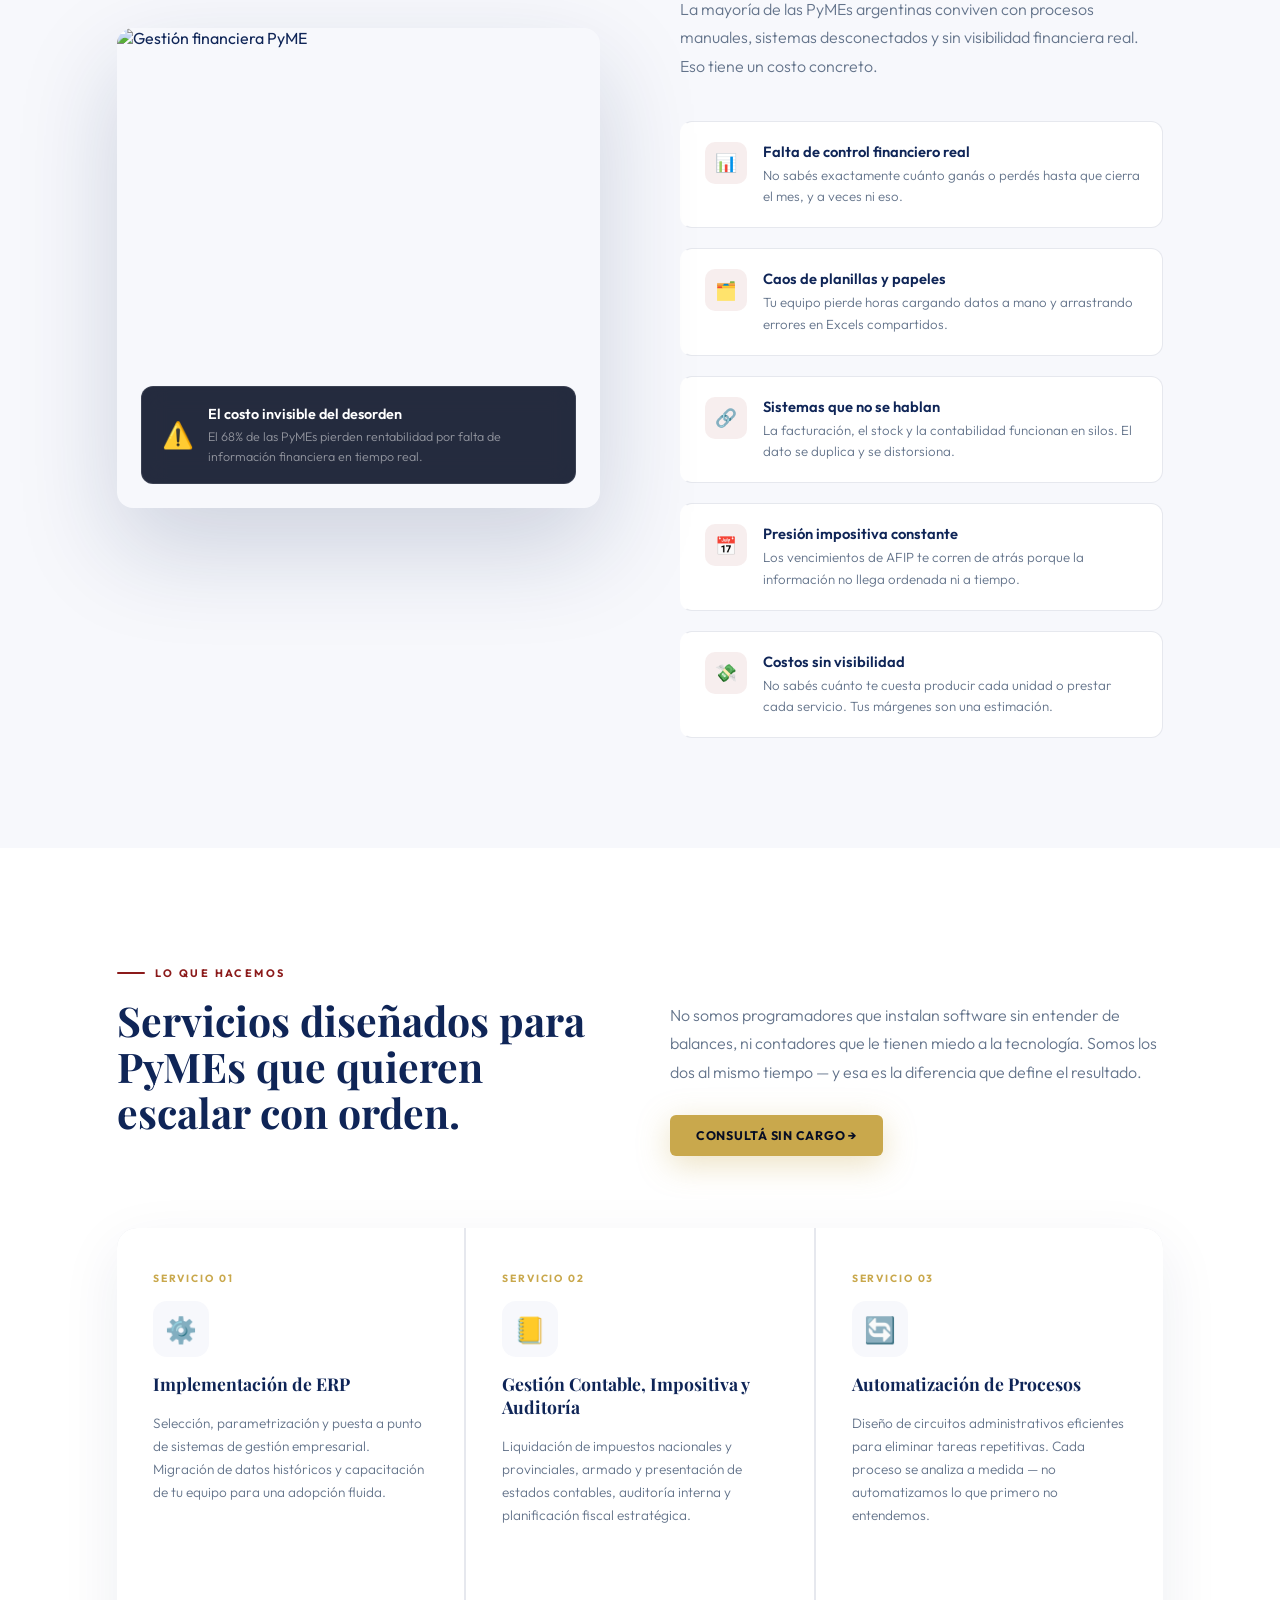
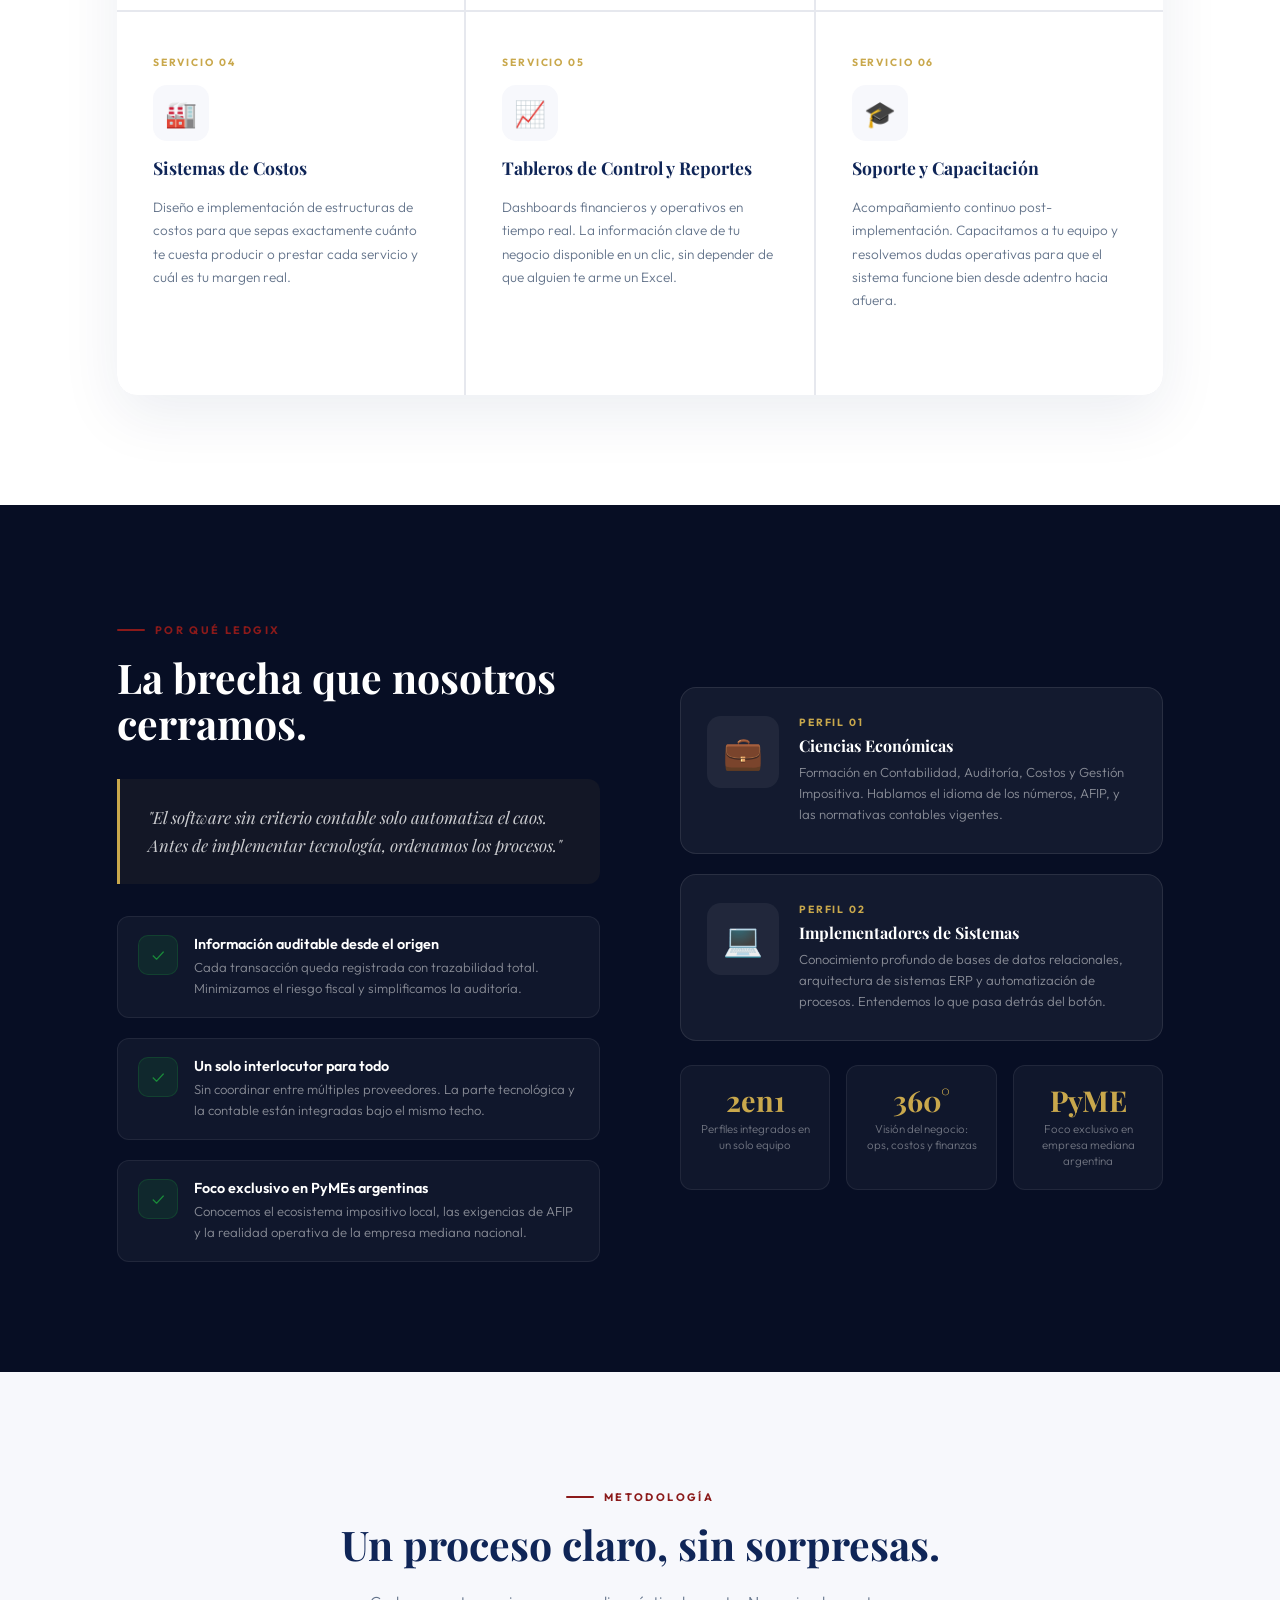
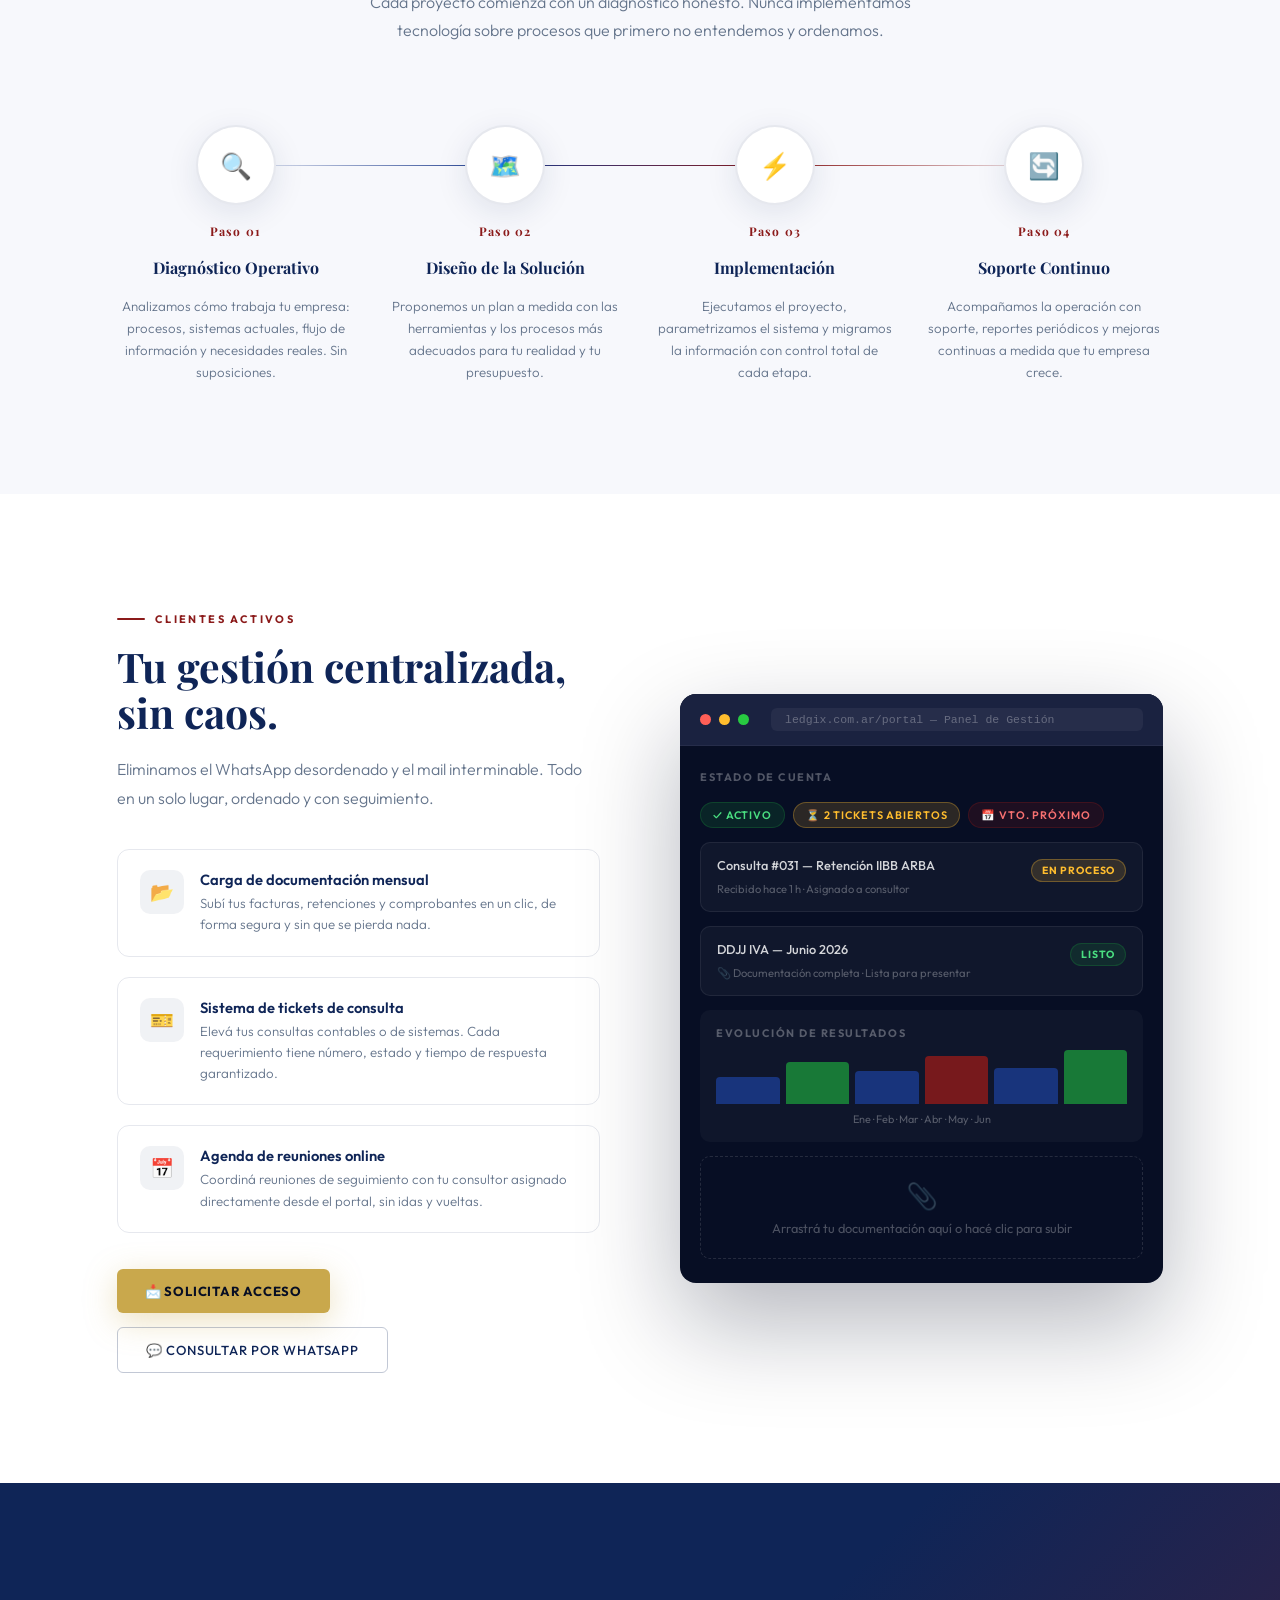
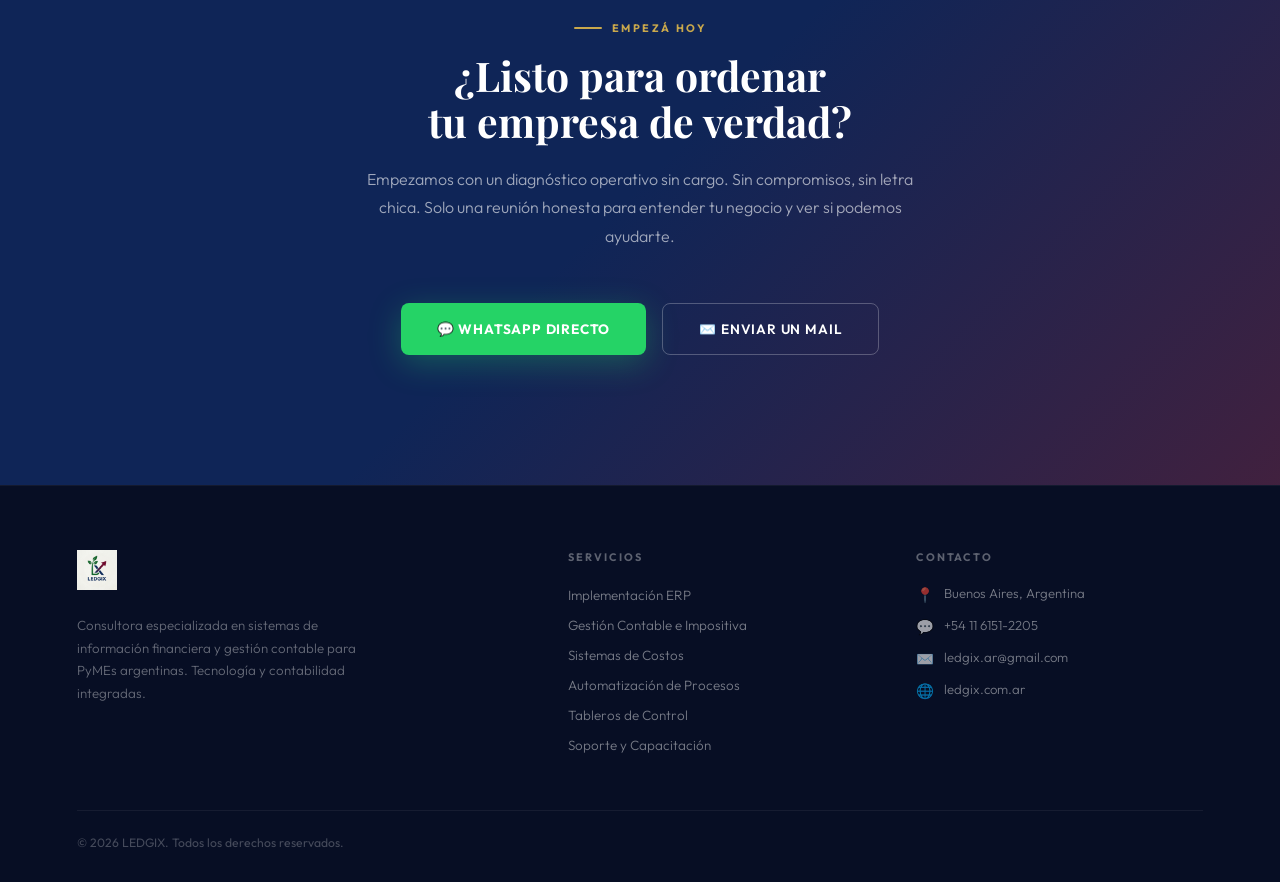
==== commit 08afc169: "index.html" ====
--- a/index.html
+++ b/index.html
@@ -8,29 +8,12 @@
 <link rel="preconnect" href="https://fonts.googleapis.com"/>
 <link rel="preconnect" href="https://fonts.gstatic.com" crossorigin/>
 <link href="https://fonts.googleapis.com/css2?family=Playfair+Display:wght@400;600;700;900&family=Outfit:wght@300;400;500;600&display=swap" rel="stylesheet"/>
-<style>
-*,*::before,*::after{box-sizing:border-box;margin:0;padding:0}
-:root{
-  --navy:#0F2557;
-  --navy-mid:#1B3A8C;
-  --green:#1A8C3A;
-  --green-light:#22a847;
-  --bordo:#8B1A1A;
-  --bordo-light:#a82020;
-  --gold:#C9A84C;
-  --white:#FFFFFF;
-  --off:#F7F8FC;
-  --gray:#64748B;
-  --gray-light:#94A3B8;
-  --dark:#070E24;
-  --border:rgba(15,37,87,0.10);
+<!-- CSS externo -->
+<link rel="stylesheet" href="/estilos.css">
 }
 html{scroll-behavior:smooth}
 body{font-family:'Outfit',sans-serif;background:var(--white);color:var(--navy);overflow-x:hidden}
 
-/* ══════════════════════════════════════
-   NAVBAR con logo más grande
-══════════════════════════════════════ */
 .navbar{
   position:fixed;top:0;left:0;right:0;z-index:200;
   transition:background 0.4s,box-shadow 0.4s,padding 0.4s;
@@ -50,7 +33,6 @@
   width:auto;
   display:block;
 }
-
 .nav-menu{display:flex;align-items:center;gap:8px;list-style:none}
 .nav-menu>li{position:relative}
 .nav-menu>li>a{
@@ -64,8 +46,6 @@
 .nav-menu>li>a:hover{color:#fff;background:rgba(255,255,255,0.07)}
 .nav-menu>li>a .chevron{font-size:0.6rem;transition:transform 0.2s}
 .nav-menu>li:hover>a .chevron{transform:rotate(180deg)}
-
-/* Dropdown */
 .dropdown{
   position:absolute;top:calc(100% + 8px);left:0;
   background:var(--dark);
@@ -93,7 +73,6 @@
 }
 .drop-text strong{display:block;font-size:0.84rem;font-weight:600;color:#fff;margin-bottom:2px}
 .drop-text span{font-size:0.76rem;font-weight:300;color:rgba(255,255,255,0.45);line-height:1.4}
-
 .nav-actions{display:flex;align-items:center;gap:12px}
 .nav-portal{
   font-size:0.78rem;font-weight:500;letter-spacing:0.05em;text-transform:uppercase;
@@ -114,15 +93,11 @@
   box-shadow:0 4px 16px rgba(139,26,26,0.4);
 }
 .nav-cta-btn:hover{background:var(--bordo-light);transform:translateY(-1px);box-shadow:0 8px 24px rgba(139,26,26,0.5)}
-
-/* Mobile toggle */
 .nav-toggle{display:none;flex-direction:column;gap:5px;cursor:pointer;padding:8px;z-index:210}
 .nav-toggle span{display:block;width:24px;height:2px;background:#fff;border-radius:2px;transition:all 0.3s}
 .nav-toggle.open span:nth-child(1){transform:translateY(7px) rotate(45deg)}
 .nav-toggle.open span:nth-child(2){opacity:0;transform:scaleX(0)}
 .nav-toggle.open span:nth-child(3){transform:translateY(-7px) rotate(-45deg)}
-
-/* Mobile drawer */
 .mobile-drawer{
   display:none;
   position:fixed;top:110px;left:0;right:0;bottom:0;
@@ -164,23 +139,11 @@
 .mobile-wsp:hover{background:#1fb855}
 .mobile-portal{background:transparent;color:rgba(255,255,255,0.7);border:1px solid rgba(255,255,255,0.2)}
 .mobile-portal:hover{color:#fff;border-color:rgba(255,255,255,0.5)}
-
-/* Ajustes responsive para el logo */
 @media (max-width: 768px) {
-  .nav-inner {
-    height: 80px;
-  }
-  .nav-logo img {
-    height: 55px;
-  }
-  .mobile-drawer {
-    top: 80px;
-  }
-}
-
-/* ══════════════════════════════════════
-   RESTO DEL CSS (Hero, Servicios, etc.)
-══════════════════════════════════════ */
+  .nav-inner { height: 80px; }
+  .nav-logo img { height: 55px; }
+  .mobile-drawer { top: 80px; }
+}
 .hero{
   min-height:100vh;
   position:relative;
@@ -315,7 +278,6 @@
   z-index:2;animation:bounce 2s infinite;
 }
 .scroll-line{width:1px;height:40px;background:linear-gradient(to bottom,rgba(255,255,255,0.3),transparent)}
-
 .credibility{
   padding:40px 6%;
   background:var(--navy);
@@ -340,7 +302,6 @@
   transition:color 0.2s,border-color 0.2s;
 }
 .cred-badge:hover{color:rgba(255,255,255,0.75);border-color:rgba(255,255,255,0.25)}
-
 .container{max-width:1200px;margin:0 auto;padding:0 6%}
 .sec-tag{
   display:inline-flex;align-items:center;gap:10px;
@@ -358,7 +319,6 @@
   font-size:1rem;font-weight:300;line-height:1.8;
   color:var(--gray);max-width:560px;
 }
-
 .pain{padding:110px 0;background:var(--off)}
 .pain-layout{
   display:grid;grid-template-columns:1fr 1fr;
@@ -404,7 +364,6 @@
 }
 .pi-text h4{font-size:0.92rem;font-weight:600;color:var(--navy);margin-bottom:4px}
 .pi-text p{font-size:0.83rem;font-weight:300;line-height:1.6;color:var(--gray)}
-
 .services{padding:110px 0;background:var(--white)}
 .services-intro{
   display:grid;grid-template-columns:1fr 1fr;
@@ -466,7 +425,6 @@
   transition:opacity 0.25s,transform 0.25s;
 }
 .srv-card:hover .srv-more{opacity:1;transform:translateX(0)}
-
 .diferencial{padding:110px 0;background:var(--dark);position:relative;overflow:hidden}
 .dif-bg-img{
   position:absolute;right:0;top:0;bottom:0;width:48%;
@@ -553,7 +511,6 @@
   font-size:1.8rem;font-weight:700;color:var(--gold);line-height:1;margin-bottom:6px;
 }
 .dif-stat-lbl{font-size:0.72rem;font-weight:300;color:rgba(255,255,255,0.4);line-height:1.4}
-
 .proceso{padding:110px 0;background:var(--off)}
 .proceso-head{text-align:center;margin-bottom:80px}
 .proceso-head .sec-tag{justify-content:center}
@@ -593,7 +550,6 @@
 }
 .step h4{font-size:1rem;font-weight:700;color:var(--navy);font-family:'Playfair Display',serif}
 .step p{font-size:0.83rem;font-weight:300;line-height:1.65;color:var(--gray)}
-
 .portal{padding:110px 0;background:var(--white)}
 .portal-layout{
   display:grid;grid-template-columns:1fr 1fr;
@@ -680,7 +636,6 @@
 .bar-5{background:var(--navy-mid);height:60%;animation-delay:0.8s}
 .bar-6{background:var(--green);height:90%;animation-delay:0.95s}
 .chart-label{font-size:0.68rem;color:rgba(255,255,255,0.3);margin-top:8px;text-align:center}
-
 .cta-section{
   padding:130px 0;
   background:var(--navy);
@@ -722,7 +677,6 @@
   transition:all 0.2s;
 }
 .btn-mail:hover{border-color:rgba(255,255,255,0.6);background:rgba(255,255,255,0.07)}
-
 footer{background:var(--dark);padding:64px 6% 32px;border-top:1px solid rgba(255,255,255,0.05)}
 .footer-grid{
   display:grid;grid-template-columns:1.5fr 1fr 1fr;
@@ -758,7 +712,6 @@
 }
 .goog-logo-link,.goog-te-gadget>span{display:none!important}
 .goog-te-gadget{font-size:0!important}
-
 @keyframes fadeUp{from{opacity:0;transform:translateY(32px)}to{opacity:1;transform:translateY(0)}}
 @keyframes barFill{from{width:0}to{width:var(--w,100%)}}
 @keyframes barRise{from{height:0;opacity:0}to{opacity:0.85}}
@@ -769,7 +722,6 @@
 .reveal-left.visible{opacity:1;transform:none}
 .reveal-right{opacity:0;transform:translateX(32px);transition:opacity 0.75s ease,transform 0.75s ease}
 .reveal-right.visible{opacity:1;transform:none}
-
 @media(max-width:1024px){
   .hero-content{grid-template-columns:1fr;padding-top:120px}
   .hero-card{max-width:500px}
@@ -792,23 +744,21 @@
 </style>
 </head>
 <body>
-
-<!-- ═══════════════════════════════════ NAVBAR ═══════════════════════════════════ -->
 <nav class="navbar" id="navbar">
   <div class="nav-inner">
     <a href="/" class="nav-logo">
-      <img src="logo_LEDGIX.jpeg" alt="Ledgix — Sistemas de Información Financiera"/>
+      <img src="logo_LEDGIX.jpeg" alt="Ledgix"/>
     </a>
     <ul class="nav-menu">
       <li>
         <a href="#servicios">Servicios <span class="chevron">▾</span></a>
         <div class="dropdown">
-          <a href="erp.html"><div class="drop-icon">⚙️</div><div class="drop-text"><strong>Implementación de ERP</strong><span>Parametrización y puesta a punto de sistemas de gestión empresarial</span></div></a>
-          <a href="contable.html"><div class="drop-icon">📒</div><div class="drop-text"><strong>Gestión Contable e Impositiva</strong><span>Liquidación de impuestos, balances y auditoría interna</span></div></a>
-          <a href="costos.html"><div class="drop-icon">🏭</div><div class="drop-text"><strong>Sistemas de Costos</strong><span>Estructura de costos para conocer tu rentabilidad real</span></div></a>
-          <a href="automatizacion.html"><div class="drop-icon">🔄</div><div class="drop-text"><strong>Automatización de Procesos</strong><span>Eliminamos tareas repetitivas con circuitos eficientes</span></div></a>
-          <a href="tableros.html"><div class="drop-icon">📈</div><div class="drop-text"><strong>Tableros de Control</strong><span>Dashboards financieros y operativos en tiempo real</span></div></a>
-          <a href="soporte.html"><div class="drop-icon">🎓</div><div class="drop-text"><strong>Soporte y Capacitación</strong><span>Acompañamiento continuo post-implementación</span></div></a>
+          <a href="/erp.html"><div class="drop-icon">⚙️</div><div class="drop-text"><strong>Implementación de ERP</strong><span>Parametrización y puesta a punto de sistemas de gestión empresarial</span></div></a>
+          <a href="/contable.html"><div class="drop-icon">📒</div><div class="drop-text"><strong>Gestión Contable e Impositiva</strong><span>Liquidación de impuestos, balances y auditoría interna</span></div></a>
+          <a href="/costos.html"><div class="drop-icon">🏭</div><div class="drop-text"><strong>Sistemas de Costos</strong><span>Estructura de costos para conocer tu rentabilidad real</span></div></a>
+          <a href="/automatizacion.html"><div class="drop-icon">🔄</div><div class="drop-text"><strong>Automatización de Procesos</strong><span>Eliminamos tareas repetitivas con circuitos eficientes</span></div></a>
+          <a href="/tableros.html"><div class="drop-icon">📈</div><div class="drop-text"><strong>Tableros de Control</strong><span>Dashboards financieros y operativos en tiempo real</span></div></a>
+          <a href="/soporte.html"><div class="drop-icon">🎓</div><div class="drop-text"><strong>Soporte y Capacitación</strong><span>Acompañamiento continuo post-implementación</span></div></a>
         </div>
       </li>
       <li><a href="#diferencial">Nosotros</a></li>
@@ -817,14 +767,12 @@
       <li><a href="#contacto">Contacto</a></li>
     </ul>
     <div class="nav-actions">
-      <a href="portal.html" class="nav-portal">Acceso Clientes</a>
+      <a href="/portal.html" class="nav-portal">Acceso Clientes</a>
       <a href="https://wa.me/5491161512205?text=Hola%20Ledgix%2C%20quiero%20agendar%20un%20diagn%C3%B3stico%20operativo." class="nav-cta-btn" target="_blank">Diagnóstico gratuito</a>
     </div>
     <div class="nav-toggle" id="navToggle"><span></span><span></span><span></span></div>
   </div>
 </nav>
-
-<!-- MOBILE DRAWER -->
 <div class="mobile-drawer" id="mobileDrawer">
   <ul class="mobile-nav-links">
     <li><a href="#problema" onclick="closeMobile()">El Problema</a></li>
@@ -835,20 +783,18 @@
   </ul>
   <div class="mobile-services-label">Servicios</div>
   <div class="mobile-services-grid">
-    <a href="erp.html" onclick="closeMobile()"><span class="icon">⚙️</span><span class="label">Implementación de ERP</span></a>
-    <a href="contable.html" onclick="closeMobile()"><span class="icon">📒</span><span class="label">Gestión Contable e Impositiva</span></a>
-    <a href="costos.html" onclick="closeMobile()"><span class="icon">🏭</span><span class="label">Sistemas de Costos</span></a>
-    <a href="automatizacion.html" onclick="closeMobile()"><span class="icon">🔄</span><span class="label">Automatización de Procesos</span></a>
-    <a href="tableros.html" onclick="closeMobile()"><span class="icon">📈</span><span class="label">Tableros de Control</span></a>
-    <a href="soporte.html" onclick="closeMobile()"><span class="icon">🎓</span><span class="label">Soporte y Capacitación</span></a>
+    <a href="/erp.html" onclick="closeMobile()"><span class="icon">⚙️</span><span class="label">Implementación de ERP</span></a>
+    <a href="/contable.html" onclick="closeMobile()"><span class="icon">📒</span><span class="label">Gestión Contable e Impositiva</span></a>
+    <a href="/costos.html" onclick="closeMobile()"><span class="icon">🏭</span><span class="label">Sistemas de Costos</span></a>
+    <a href="/automatizacion.html" onclick="closeMobile()"><span class="icon">🔄</span><span class="label">Automatización de Procesos</span></a>
+    <a href="/tableros.html" onclick="closeMobile()"><span class="icon">📈</span><span class="label">Tableros de Control</span></a>
+    <a href="/soporte.html" onclick="closeMobile()"><span class="icon">🎓</span><span class="label">Soporte y Capacitación</span></a>
   </div>
   <div class="mobile-actions">
     <a href="https://wa.me/5491161512205?text=Hola%20Ledgix%2C%20quiero%20agendar%20un%20diagn%C3%B3stico%20operativo." class="mobile-wsp" target="_blank">💬 Diagnóstico sin cargo</a>
-    <a href="portal.html" class="mobile-portal" onclick="closeMobile()">🔐 Acceso Clientes</a>
+    <a href="/portal.html" class="mobile-portal" onclick="closeMobile()">🔐 Acceso Clientes</a>
   </div>
 </div>
-
-<!-- ═══════════════════════════════════ HERO ═══════════════════════════════════ -->
 <section class="hero">
   <div class="hero-bg"></div>
   <div class="hero-overlay"></div>
@@ -877,8 +823,6 @@
   </div>
   <div class="hero-scroll"><div class="scroll-line"></div><span>Scroll</span></div>
 </section>
-
-<!-- CREDIBILIDAD -->
 <div class="credibility">
   <div class="cred-inner">
     <div class="cred-label">Ecosistema de soluciones</div>
@@ -893,8 +837,6 @@
     </div>
   </div>
 </div>
-
-<!-- PROBLEMA / DOLOR -->
 <section class="pain" id="problema">
   <div class="container">
     <div class="pain-layout">
@@ -917,8 +859,6 @@
     </div>
   </div>
 </section>
-
-<!-- SERVICIOS -->
 <section class="services" id="servicios">
   <div class="container">
     <div class="services-intro reveal">
@@ -926,17 +866,15 @@
       <div class="services-intro-right"><p>No somos programadores que instalan software sin entender de balances, ni contadores que le tienen miedo a la tecnología. Somos los dos al mismo tiempo — y esa es la diferencia que define el resultado.</p><a href="https://wa.me/5491161512205?text=Hola%20Ledgix%2C%20quiero%20saber%20m%C3%A1s%20sobre%20sus%20servicios." class="btn-gold" style="font-size:0.78rem;padding:13px 26px;" target="_blank">Consultá sin cargo →</a></div>
     </div>
     <div class="services-grid reveal">
-      <div class="srv-card"><div class="srv-num">Servicio 01</div><div class="srv-icon">⚙️</div><h3>Implementación de ERP</h3><p>Selección, parametrización y puesta a punto de sistemas de gestión empresarial. Migración de datos históricos y capacitación de tu equipo para una adopción fluida.</p><a href="erp.html" class="srv-more">Saber más →</a></div>
-      <div class="srv-card"><div class="srv-num">Servicio 02</div><div class="srv-icon">📒</div><h3>Gestión Contable, Impositiva y Auditoría</h3><p>Liquidación de impuestos nacionales y provinciales, armado y presentación de estados contables, auditoría interna y planificación fiscal estratégica.</p><a href="contable.html" class="srv-more">Saber más →</a></div>
-      <div class="srv-card"><div class="srv-num">Servicio 03</div><div class="srv-icon">🔄</div><h3>Automatización de Procesos</h3><p>Diseño de circuitos administrativos eficientes para eliminar tareas repetitivas. Cada proceso se analiza a medida — no automatizamos lo que primero no entendemos.</p><a href="automatizacion.html" class="srv-more">Saber más →</a></div>
-      <div class="srv-card"><div class="srv-num">Servicio 04</div><div class="srv-icon">🏭</div><h3>Sistemas de Costos</h3><p>Diseño e implementación de estructuras de costos para que sepas exactamente cuánto te cuesta producir o prestar cada servicio y cuál es tu margen real.</p><a href="costos.html" class="srv-more">Saber más →</a></div>
-      <div class="srv-card"><div class="srv-num">Servicio 05</div><div class="srv-icon">📈</div><h3>Tableros de Control y Reportes</h3><p>Dashboards financieros y operativos en tiempo real. La información clave de tu negocio disponible en un clic, sin depender de que alguien te arme un Excel.</p><a href="tableros.html" class="srv-more">Saber más →</a></div>
-      <div class="srv-card"><div class="srv-num">Servicio 06</div><div class="srv-icon">🎓</div><h3>Soporte y Capacitación</h3><p>Acompañamiento continuo post-implementación. Capacitamos a tu equipo y resolvemos dudas operativas para que el sistema funcione bien desde adentro hacia afuera.</p><a href="soporte.html" class="srv-more">Saber más →</a></div>
+      <div class="srv-card"><div class="srv-num">Servicio 01</div><div class="srv-icon">⚙️</div><h3>Implementación de ERP</h3><p>Selección, parametrización y puesta a punto de sistemas de gestión empresarial. Migración de datos históricos y capacitación de tu equipo para una adopción fluida.</p><a href="/erp.html" class="srv-more">Saber más →</a></div>
+      <div class="srv-card"><div class="srv-num">Servicio 02</div><div class="srv-icon">📒</div><h3>Gestión Contable, Impositiva y Auditoría</h3><p>Liquidación de impuestos nacionales y provinciales, armado y presentación de estados contables, auditoría interna y planificación fiscal estratégica.</p><a href="/contable.html" class="srv-more">Saber más →</a></div>
+      <div class="srv-card"><div class="srv-num">Servicio 03</div><div class="srv-icon">🔄</div><h3>Automatización de Procesos</h3><p>Diseño de circuitos administrativos eficientes para eliminar tareas repetitivas. Cada proceso se analiza a medida — no automatizamos lo que primero no entendemos.</p><a href="/automatizacion.html" class="srv-more">Saber más →</a></div>
+      <div class="srv-card"><div class="srv-num">Servicio 04</div><div class="srv-icon">🏭</div><h3>Sistemas de Costos</h3><p>Diseño e implementación de estructuras de costos para que sepas exactamente cuánto te cuesta producir o prestar cada servicio y cuál es tu margen real.</p><a href="/costos.html" class="srv-more">Saber más →</a></div>
+      <div class="srv-card"><div class="srv-num">Servicio 05</div><div class="srv-icon">📈</div><h3>Tableros de Control y Reportes</h3><p>Dashboards financieros y operativos en tiempo real. La información clave de tu negocio disponible en un clic, sin depender de que alguien te arme un Excel.</p><a href="/tableros.html" class="srv-more">Saber más →</a></div>
+      <div class="srv-card"><div class="srv-num">Servicio 06</div><div class="srv-icon">🎓</div><h3>Soporte y Capacitación</h3><p>Acompañamiento continuo post-implementación. Capacitamos a tu equipo y resolvemos dudas operativas para que el sistema funcione bien desde adentro hacia afuera.</p><a href="/soporte.html" class="srv-more">Saber más →</a></div>
     </div>
   </div>
 </section>
-
-<!-- DIFERENCIAL -->
 <section class="diferencial" id="diferencial">
   <div class="dif-bg-img"></div>
   <div class="container">
@@ -946,25 +884,17 @@
     </div>
   </div>
 </section>
-
-<!-- PROCESO -->
 <section class="proceso" id="proceso">
   <div class="container"><div class="proceso-head reveal"><div class="sec-tag">Metodología</div><h2 class="sec-title">Un proceso claro, sin sorpresas.</h2><p class="sec-sub">Cada proyecto comienza con un diagnóstico honesto. Nunca implementamos tecnología sobre procesos que primero no entendemos y ordenamos.</p></div><div class="proceso-track reveal"><div class="step"><div class="step-circle">🔍</div><div class="step-num">Paso 01</div><h4>Diagnóstico Operativo</h4><p>Analizamos cómo trabaja tu empresa: procesos, sistemas actuales, flujo de información y necesidades reales. Sin suposiciones.</p></div><div class="step"><div class="step-circle">🗺️</div><div class="step-num">Paso 02</div><h4>Diseño de la Solución</h4><p>Proponemos un plan a medida con las herramientas y los procesos más adecuados para tu realidad y tu presupuesto.</p></div><div class="step"><div class="step-circle">⚡</div><div class="step-num">Paso 03</div><h4>Implementación</h4><p>Ejecutamos el proyecto, parametrizamos el sistema y migramos la información con control total de cada etapa.</p></div><div class="step"><div class="step-circle">🔄</div><div class="step-num">Paso 04</div><h4>Soporte Continuo</h4><p>Acompañamos la operación con soporte, reportes periódicos y mejoras continuas a medida que tu empresa crece.</p></div></div></div>
 </section>
-
-<!-- PORTAL CLIENTES -->
 <section class="portal" id="portal">
   <div class="container"><div class="portal-layout"><div class="reveal-left"><div class="sec-tag">Clientes activos</div><h2 class="sec-title">Tu gestión centralizada, sin caos.</h2><p class="sec-sub">Eliminamos el WhatsApp desordenado y el mail interminable. Todo en un solo lugar, ordenado y con seguimiento.</p><div class="portal-features"><div class="pf-item"><div class="pf-icon">📂</div><div class="pf-body"><h4>Carga de documentación mensual</h4><p>Subí tus facturas, retenciones y comprobantes en un clic, de forma segura y sin que se pierda nada.</p></div></div><div class="pf-item"><div class="pf-icon">🎫</div><div class="pf-body"><h4>Sistema de tickets de consulta</h4><p>Elevá tus consultas contables o de sistemas. Cada requerimiento tiene número, estado y tiempo de respuesta garantizado.</p></div></div><div class="pf-item"><div class="pf-icon">📅</div><div class="pf-body"><h4>Agenda de reuniones online</h4><p>Coordiná reuniones de seguimiento con tu consultor asignado directamente desde el portal, sin idas y vueltas.</p></div></div></div><div class="portal-action"><a href="mailto:ledgix.ar@gmail.com?subject=Solicitud%20de%20acceso%20al%20portal%20Ledgix" class="btn-gold" style="font-size:0.82rem;padding:14px 28px;">📩 Solicitar acceso</a><a href="https://wa.me/5491161512205" class="btn-ghost" style="font-size:0.82rem;padding:14px 28px;background:transparent;color:var(--navy);border-color:rgba(15,37,87,0.25);" target="_blank">💬 Consultar por WhatsApp</a></div></div><div class="reveal-right"><div class="browser"><div class="browser-bar"><div class="bd r"></div><div class="bd y"></div><div class="bd g"></div><div class="browser-url">ledgix.com.ar/portal — Panel de Gestión</div></div><div class="browser-body"><div class="b-section-title">Estado de cuenta</div><div class="b-pill-row"><div class="b-pill pill-green">✓ Activo</div><div class="b-pill pill-amber">⏳ 2 tickets abiertos</div><div class="b-pill pill-red">📅 Vto. próximo</div></div><div class="b-ticket"><div class="bt-left"><strong>Consulta #031 — Retención IIBB ARBA</strong><span>Recibido hace 1 h · Asignado a consultor</span></div><div class="bt-status st-pending">En proceso</div></div><div class="b-ticket"><div class="bt-left"><strong>DDJJ IVA — Junio 2026</strong><span>📎 Documentación completa · Lista para presentar</span></div><div class="bt-status st-ok">Listo</div></div><div class="b-chart"><div class="b-section-title">Evolución de resultados</div><div class="chart-bars"><div class="bar bar-1"></div><div class="bar bar-2"></div><div class="bar bar-3"></div><div class="bar bar-4"></div><div class="bar bar-5"></div><div class="bar bar-6"></div></div><div class="chart-label">Ene · Feb · Mar · Abr · May · Jun</div></div><div class="b-upload"><span class="b-upload-icon">📎</span>Arrastrá tu documentación aquí o hacé clic para subir</div></div></div></div></div></div>
 </section>
-
-<!-- CTA FINAL -->
 <section class="cta-section" id="contacto">
   <div class="cta-bg"></div>
   <div class="cta-overlay"></div>
   <div class="container cta-inner reveal"><div class="sec-tag">Empezá hoy</div><h2 class="sec-title">¿Listo para ordenar<br/>tu empresa de verdad?</h2><p class="sec-sub">Empezamos con un diagnóstico operativo sin cargo. Sin compromisos, sin letra chica. Solo una reunión honesta para entender tu negocio y ver si podemos ayudarte.</p><div class="cta-btns"><a href="https://wa.me/5491161512205?text=Hola%20Ledgix%2C%20quiero%20agendar%20un%20diagn%C3%B3stico%20operativo%20sin%20cargo." class="btn-wsp" target="_blank">💬 WhatsApp directo</a><a href="mailto:ledgix.ar@gmail.com?subject=Consulta%20desde%20la%20web%20Ledgix" class="btn-mail">✉️ Enviar un mail</a></div></div>
 </section>
-
-<!-- FOOTER -->
 <footer>
   <div class="footer-grid">
     <div class="footer-brand"><img src="logo_LEDGIX.jpeg" alt="Ledgix"/><p>Consultora especializada en sistemas de información financiera y gestión contable para PyMEs argentinas. Tecnología y contabilidad integradas.</p></div>
@@ -973,7 +903,6 @@
   </div>
   <div class="footer-bottom"><div class="footer-copy">© 2026 LEDGIX. Todos los derechos reservados.</div><div id="google_translate_element"></div></div>
 </footer>
-
 <script>
 const navbar=document.getElementById('navbar');
 window.addEventListener('scroll',()=>{ navbar.classList.toggle('solid',window.scrollY>60); });
--- a/estilos.css
+++ b/estilos.css
@@ -0,0 +1,774 @@
+/* ============================================
+   ESTILOS GLOBALES LEDGIX
+   No modifiques este archivo directamente si no sabes
+   ============================================ */
+
+*,*::before,*::after{box-sizing:border-box;margin:0;padding:0}
+:root{
+  --navy:#0F2557;
+  --navy-mid:#1B3A8C;
+  --green:#1A8C3A;
+  --green-light:#22a847;
+  --bordo:#8B1A1A;
+  --bordo-light:#a82020;
+  --gold:#C9A84C;
+  --white:#FFFFFF;
+  --off:#F7F8FC;
+  --gray:#64748B;
+  --gray-light:#94A3B8;
+  --dark:#070E24;
+  --border:rgba(15,37,87,0.10);
+}
+html{scroll-behavior:smooth}
+body{font-family:'Outfit',sans-serif;background:var(--white);color:var(--navy);overflow-x:hidden}
+
+/* ══════════════════════════════════════
+   NAVBAR con logo de 120px
+══════════════════════════════════════ */
+.navbar{
+  position:fixed;top:0;left:0;right:0;z-index:200;
+  transition:background 0.4s,box-shadow 0.4s,padding 0.4s;
+  padding:0 6%;
+}
+.navbar.solid{
+  background:rgba(7,14,36,0.97);
+  backdrop-filter:blur(20px);
+  box-shadow:0 2px 40px rgba(0,0,0,0.25);
+}
+.nav-inner{
+  display:flex;align-items:center;justify-content:space-between;
+  height:150px; /* Para que el logo de 120px quede cómodo */
+}
+.nav-logo img{
+  height:120px;
+  width:auto;
+  display:block;
+}
+
+.nav-menu{display:flex;align-items:center;gap:8px;list-style:none}
+.nav-menu>li{position:relative}
+.nav-menu>li>a{
+  display:flex;align-items:center;gap:6px;
+  text-decoration:none;
+  font-size:0.82rem;font-weight:500;letter-spacing:0.05em;text-transform:uppercase;
+  color:rgba(255,255,255,0.80);
+  padding:10px 16px;border-radius:6px;
+  transition:color 0.2s,background 0.2s;
+}
+.nav-menu>li>a:hover{color:#fff;background:rgba(255,255,255,0.07)}
+.nav-menu>li>a .chevron{font-size:0.6rem;transition:transform 0.2s}
+.nav-menu>li:hover>a .chevron{transform:rotate(180deg)}
+
+/* Dropdown */
+.dropdown{
+  position:absolute;top:calc(100% + 8px);left:0;
+  background:var(--dark);
+  border:1px solid rgba(255,255,255,0.08);
+  border-radius:12px;
+  padding:12px;
+  min-width:260px;
+  opacity:0;visibility:hidden;
+  transform:translateY(8px);
+  transition:all 0.25s ease;
+  box-shadow:0 24px 60px rgba(0,0,0,0.4);
+}
+.nav-menu>li:hover .dropdown{opacity:1;visibility:visible;transform:translateY(0)}
+.dropdown a{
+  display:flex;align-items:flex-start;gap:12px;
+  text-decoration:none;padding:12px 14px;border-radius:8px;
+  transition:background 0.15s;
+}
+.dropdown a:hover{background:rgba(255,255,255,0.06)}
+.drop-icon{
+  width:36px;height:36px;border-radius:8px;
+  background:rgba(255,255,255,0.06);
+  display:flex;align-items:center;justify-content:center;
+  font-size:1rem;flex-shrink:0;margin-top:1px;
+}
+.drop-text strong{display:block;font-size:0.84rem;font-weight:600;color:#fff;margin-bottom:2px}
+.drop-text span{font-size:0.76rem;font-weight:300;color:rgba(255,255,255,0.45);line-height:1.4}
+
+.nav-actions{display:flex;align-items:center;gap:12px}
+.nav-portal{
+  font-size:0.78rem;font-weight:500;letter-spacing:0.05em;text-transform:uppercase;
+  color:rgba(255,255,255,0.6);text-decoration:none;
+  padding:9px 18px;border-radius:6px;
+  border:1px solid rgba(255,255,255,0.18);
+  transition:all 0.2s;
+}
+.nav-portal:hover{color:#fff;border-color:rgba(255,255,255,0.5);background:rgba(255,255,255,0.06)}
+.nav-cta-btn{
+  font-family:'Outfit',sans-serif;
+  font-size:0.8rem;font-weight:600;letter-spacing:0.05em;text-transform:uppercase;
+  color:#fff;text-decoration:none;
+  padding:10px 22px;border-radius:6px;
+  background:var(--bordo);
+  border:1px solid transparent;
+  transition:background 0.2s,transform 0.15s,box-shadow 0.2s;
+  box-shadow:0 4px 16px rgba(139,26,26,0.4);
+}
+.nav-cta-btn:hover{background:var(--bordo-light);transform:translateY(-1px);box-shadow:0 8px 24px rgba(139,26,26,0.5)}
+
+/* Mobile toggle */
+.nav-toggle{display:none;flex-direction:column;gap:5px;cursor:pointer;padding:8px;z-index:210}
+.nav-toggle span{display:block;width:24px;height:2px;background:#fff;border-radius:2px;transition:all 0.3s}
+.nav-toggle.open span:nth-child(1){transform:translateY(7px) rotate(45deg)}
+.nav-toggle.open span:nth-child(2){opacity:0;transform:scaleX(0)}
+.nav-toggle.open span:nth-child(3){transform:translateY(-7px) rotate(-45deg)}
+
+/* Mobile drawer */
+.mobile-drawer{
+  display:none;
+  position:fixed;top:150px;left:0;right:0;bottom:0;
+  background:rgba(7,14,36,0.98);
+  backdrop-filter:blur(20px);
+  z-index:190;
+  overflow-y:auto;
+  padding:24px 6% 40px;
+  transform:translateX(100%);
+  transition:transform 0.35s cubic-bezier(0.4,0,0.2,1);
+}
+.mobile-drawer.open{transform:translateX(0)}
+.mobile-nav-links{list-style:none;display:flex;flex-direction:column;gap:4px;margin-bottom:32px}
+.mobile-nav-links li a{
+  display:block;text-decoration:none;
+  font-size:1.1rem;font-weight:500;letter-spacing:0.04em;
+  color:rgba(255,255,255,0.75);
+  padding:14px 0;border-bottom:1px solid rgba(255,255,255,0.06);
+  transition:color 0.2s;
+}
+.mobile-nav-links li a:hover{color:#fff}
+.mobile-services-label{
+  font-size:0.65rem;font-weight:700;letter-spacing:0.2em;text-transform:uppercase;
+  color:rgba(255,255,255,0.3);margin:20px 0 12px;
+}
+.mobile-services-grid{display:flex;flex-direction:column;gap:4px;margin-bottom:32px}
+.mobile-services-grid a{
+  display:flex;align-items:center;gap:12px;
+  text-decoration:none;padding:12px 14px;border-radius:10px;
+  background:rgba(255,255,255,0.04);border:1px solid rgba(255,255,255,0.06);
+  transition:background 0.15s;
+}
+.mobile-services-grid a:hover{background:rgba(255,255,255,0.08)}
+.mobile-services-grid a span.icon{font-size:1.1rem;width:32px;text-align:center}
+.mobile-services-grid a span.label{font-size:0.86rem;font-weight:400;color:rgba(255,255,255,0.7)}
+.mobile-actions{display:flex;flex-direction:column;gap:12px;margin-top:8px}
+.mobile-actions a{text-align:center;padding:15px;border-radius:8px;font-size:0.88rem;font-weight:600;letter-spacing:0.05em;text-transform:uppercase;text-decoration:none;transition:all 0.2s}
+.mobile-wsp{background:#25D366;color:#fff}
+.mobile-wsp:hover{background:#1fb855}
+.mobile-portal{background:transparent;color:rgba(255,255,255,0.7);border:1px solid rgba(255,255,255,0.2)}
+.mobile-portal:hover{color:#fff;border-color:rgba(255,255,255,0.5)}
+
+/* Ajustes responsive logo 120px */
+@media (max-width: 768px) {
+  .nav-inner {
+    height: 100px;
+  }
+  .nav-logo img {
+    height: 70px;
+  }
+  .mobile-drawer {
+    top: 100px;
+  }
+}
+
+/* ══════════════════════════════════════
+   RESTO DEL CSS (Hero, Servicios, etc.)
+   ══════════════════════════════════════ */
+.hero{
+  min-height:100vh;
+  position:relative;
+  display:flex;align-items:center;
+  overflow:hidden;
+  background:var(--dark);
+}
+.hero-bg{
+  position:absolute;inset:0;
+  background-image:url('https://images.unsplash.com/photo-1486406146926-c627a92ad1ab?w=1800&q=80');
+  background-size:cover;background-position:center 30%;
+  opacity:0.18;
+}
+.hero-overlay{
+  position:absolute;inset:0;
+  background:
+    linear-gradient(105deg, var(--dark) 42%, rgba(7,14,36,0.75) 65%, transparent 100%),
+    linear-gradient(to top, var(--dark) 0%, transparent 40%);
+}
+.hero-diagonal{
+  position:absolute;right:0;top:0;bottom:0;
+  width:42%;
+  clip-path:polygon(12% 0, 100% 0, 100% 100%, 0% 100%);
+  background:linear-gradient(135deg,rgba(27,58,140,0.12),rgba(139,26,26,0.08));
+  border-left:1px solid rgba(255,255,255,0.04);
+}
+.hero-grid{
+  position:absolute;inset:0;
+  background-image:
+    linear-gradient(rgba(255,255,255,0.025) 1px,transparent 1px),
+    linear-gradient(90deg,rgba(255,255,255,0.025) 1px,transparent 1px);
+  background-size:72px 72px;
+}
+.hero-accent{
+  position:absolute;left:0;top:0;bottom:0;
+  width:3px;
+  background:linear-gradient(to bottom,transparent,var(--green) 30%,var(--bordo) 70%,transparent);
+}
+.hero-content{
+  position:relative;z-index:2;
+  max-width:1200px;margin:0 auto;
+  padding:140px 6% 100px;
+  display:grid;grid-template-columns:1fr 420px;
+  gap:80px;align-items:center;
+  width:100%;
+}
+.hero-left{animation:fadeUp 1s ease both}
+.hero-label{
+  display:inline-flex;align-items:center;gap:10px;
+  font-size:0.7rem;font-weight:600;letter-spacing:0.22em;text-transform:uppercase;
+  color:var(--gold);margin-bottom:28px;
+}
+.hero-label::before{content:'';display:block;width:28px;height:1px;background:var(--gold)}
+.hero h1{
+  font-family:'Playfair Display',serif;
+  font-size:clamp(2.6rem,4.5vw,4.2rem);
+  font-weight:700;line-height:1.08;
+  color:#fff;margin-bottom:28px;
+}
+.hero h1 em{font-style:italic;color:var(--gold)}
+.hero-desc{
+  font-size:1.05rem;font-weight:300;line-height:1.8;
+  color:rgba(255,255,255,0.62);
+  max-width:500px;margin-bottom:44px;
+}
+.hero-btns{display:flex;gap:14px;flex-wrap:wrap}
+.btn-gold{
+  display:inline-flex;align-items:center;gap:10px;
+  background:var(--gold);color:var(--dark);
+  text-decoration:none;
+  font-size:0.84rem;font-weight:700;letter-spacing:0.06em;text-transform:uppercase;
+  padding:16px 32px;border-radius:6px;
+  transition:background 0.2s,transform 0.15s,box-shadow 0.2s;
+  box-shadow:0 8px 32px rgba(201,168,76,0.35);
+}
+.btn-gold:hover{background:#d4b055;transform:translateY(-2px);box-shadow:0 12px 40px rgba(201,168,76,0.5)}
+.btn-ghost{
+  display:inline-flex;align-items:center;gap:10px;
+  background:transparent;color:#fff;
+  text-decoration:none;
+  font-size:0.84rem;font-weight:500;letter-spacing:0.06em;text-transform:uppercase;
+  padding:16px 32px;border-radius:6px;
+  border:1px solid rgba(255,255,255,0.22);
+  transition:all 0.2s;
+}
+.btn-ghost:hover{border-color:rgba(255,255,255,0.6);background:rgba(255,255,255,0.06)}
+.hero-card{
+  background:rgba(255,255,255,0.04);
+  border:1px solid rgba(255,255,255,0.10);
+  border-radius:20px;
+  backdrop-filter:blur(16px);
+  overflow:hidden;
+  animation:fadeUp 1s 0.2s ease both;
+}
+.hero-card-header{
+  background:rgba(255,255,255,0.04);
+  border-bottom:1px solid rgba(255,255,255,0.07);
+  padding:20px 24px;
+  display:flex;align-items:center;gap:10px;
+}
+.hch-dot{width:8px;height:8px;border-radius:50%}
+.hch-dot.g{background:#28CA41}.hch-dot.y{background:#FFBD2E}.hch-dot.r{background:#FF5F57}
+.hch-title{margin-left:8px;font-size:0.72rem;font-weight:500;color:rgba(255,255,255,0.4);letter-spacing:0.1em;text-transform:uppercase}
+.hero-metrics{display:flex;flex-direction:column;gap:0}
+.metric{
+  padding:22px 24px;
+  border-bottom:1px solid rgba(255,255,255,0.05);
+  display:flex;align-items:center;gap:16px;
+}
+.metric:last-child{border-bottom:none}
+.metric-bar-wrap{flex:1}
+.metric-label{font-size:0.74rem;font-weight:400;color:rgba(255,255,255,0.45);margin-bottom:10px;letter-spacing:0.04em}
+.metric-bar{height:5px;background:rgba(255,255,255,0.07);border-radius:10px;overflow:hidden}
+.metric-fill{height:100%;border-radius:10px;animation:barFill 1.8s ease both}
+.mf-green{background:linear-gradient(to right,var(--green),var(--green-light));animation-delay:0.5s}
+.mf-gold{background:linear-gradient(to right,var(--gold),#e0c060);animation-delay:0.7s}
+.mf-bordo{background:linear-gradient(to right,var(--bordo),var(--bordo-light));animation-delay:0.9s}
+.metric-val{font-family:'Playfair Display',serif;font-size:1.3rem;font-weight:700;color:#fff;white-space:nowrap;min-width:48px;text-align:right}
+.hero-trust{
+  padding:18px 24px;
+  background:rgba(201,168,76,0.07);
+  border-top:1px solid rgba(201,168,76,0.15);
+  display:flex;align-items:center;gap:12px;
+}
+.trust-icon{font-size:1.2rem}
+.trust-text{font-size:0.78rem;font-weight:400;color:rgba(255,255,255,0.5);line-height:1.5}
+.trust-text strong{color:var(--gold);font-weight:600}
+.hero-scroll{
+  position:absolute;bottom:36px;left:50%;transform:translateX(-50%);
+  display:flex;flex-direction:column;align-items:center;gap:8px;
+  color:rgba(255,255,255,0.3);font-size:0.68rem;letter-spacing:0.12em;text-transform:uppercase;
+  z-index:2;animation:bounce 2s infinite;
+}
+.scroll-line{width:1px;height:40px;background:linear-gradient(to bottom,rgba(255,255,255,0.3),transparent)}
+.credibility{
+  padding:40px 6%;
+  background:var(--navy);
+  border-top:1px solid rgba(255,255,255,0.05);
+}
+.cred-inner{
+  max-width:1200px;margin:0 auto;
+  display:flex;align-items:center;gap:40px;flex-wrap:wrap;
+  justify-content:center;
+}
+.cred-label{
+  font-size:0.7rem;font-weight:600;letter-spacing:0.16em;text-transform:uppercase;
+  color:rgba(255,255,255,0.35);white-space:nowrap;
+}
+.cred-divider{width:1px;height:32px;background:rgba(255,255,255,0.12)}
+.cred-badges{display:flex;gap:32px;flex-wrap:wrap;align-items:center}
+.cred-badge{
+  font-size:0.8rem;font-weight:500;color:rgba(255,255,255,0.45);
+  padding:8px 18px;border-radius:100px;
+  border:1px solid rgba(255,255,255,0.10);
+  letter-spacing:0.04em;
+  transition:color 0.2s,border-color 0.2s;
+}
+.cred-badge:hover{color:rgba(255,255,255,0.75);border-color:rgba(255,255,255,0.25)}
+.container{max-width:1200px;margin:0 auto;padding:0 6%}
+.sec-tag{
+  display:inline-flex;align-items:center;gap:10px;
+  font-size:0.68rem;font-weight:700;letter-spacing:0.22em;text-transform:uppercase;
+  color:var(--bordo);margin-bottom:18px;
+}
+.sec-tag::before{content:'';display:block;width:28px;height:2px;background:var(--bordo);border-radius:2px}
+.sec-title{
+  font-family:'Playfair Display',serif;
+  font-size:clamp(2rem,3.2vw,3rem);
+  font-weight:700;line-height:1.12;
+  color:var(--navy);margin-bottom:20px;
+}
+.sec-sub{
+  font-size:1rem;font-weight:300;line-height:1.8;
+  color:var(--gray);max-width:560px;
+}
+.pain{padding:110px 0;background:var(--off)}
+.pain-layout{
+  display:grid;grid-template-columns:1fr 1fr;
+  gap:80px;align-items:center;
+}
+.pain-image{
+  position:relative;border-radius:16px;overflow:hidden;
+  box-shadow:0 40px 100px rgba(15,37,87,0.18);
+}
+.pain-image img{width:100%;height:480px;object-fit:cover;display:block}
+.pain-image-badge{
+  position:absolute;bottom:24px;left:24px;right:24px;
+  background:rgba(7,14,36,0.88);
+  backdrop-filter:blur(12px);
+  border:1px solid rgba(255,255,255,0.10);
+  border-radius:12px;padding:18px 20px;
+  display:flex;align-items:center;gap:14px;
+}
+.pib-icon{font-size:1.6rem}
+.pib-text strong{display:block;font-size:0.9rem;font-weight:600;color:#fff;margin-bottom:2px}
+.pib-text span{font-size:0.78rem;font-weight:300;color:rgba(255,255,255,0.5)}
+.pain-right{}
+.pain-list{display:flex;flex-direction:column;gap:20px;margin-top:40px}
+.pain-item{
+  display:flex;gap:16px;align-items:flex-start;
+  padding:20px 22px;
+  background:var(--white);
+  border:1px solid var(--border);
+  border-radius:12px;
+  border-left:3px solid transparent;
+  transition:border-left-color 0.2s,box-shadow 0.2s,transform 0.2s;
+}
+.pain-item:hover{
+  border-left-color:var(--bordo);
+  box-shadow:0 8px 32px rgba(15,37,87,0.08);
+  transform:translateX(4px);
+}
+.pi-icon{
+  width:42px;height:42px;border-radius:10px;
+  background:rgba(139,26,26,0.07);
+  display:flex;align-items:center;justify-content:center;
+  font-size:1.1rem;flex-shrink:0;
+}
+.pi-text h4{font-size:0.92rem;font-weight:600;color:var(--navy);margin-bottom:4px}
+.pi-text p{font-size:0.83rem;font-weight:300;line-height:1.6;color:var(--gray)}
+.services{padding:110px 0;background:var(--white)}
+.services-intro{
+  display:grid;grid-template-columns:1fr 1fr;
+  gap:60px;align-items:end;margin-bottom:72px;
+}
+.services-intro-right p{
+  font-size:1rem;font-weight:300;line-height:1.8;color:var(--gray);
+  margin-bottom:28px;
+}
+.services-grid{
+  display:grid;
+  grid-template-columns:repeat(3,1fr);
+  gap:2px;
+  background:var(--border);
+  border-radius:20px;overflow:hidden;
+  box-shadow:0 20px 60px rgba(15,37,87,0.08);
+}
+.srv-card{
+  background:var(--white);
+  padding:44px 36px;
+  display:flex;flex-direction:column;gap:16px;
+  position:relative;overflow:hidden;
+  cursor:default;
+  transition:background 0.3s;
+}
+.srv-card::before{
+  content:'';position:absolute;
+  top:0;left:0;right:0;height:3px;
+  background:linear-gradient(to right,var(--navy),var(--bordo));
+  transform:scaleX(0);transform-origin:left;
+  transition:transform 0.4s ease;
+}
+.srv-card:hover{background:var(--off)}
+.srv-card:hover::before{transform:scaleX(1)}
+.srv-num{
+  font-size:0.65rem;font-weight:700;letter-spacing:0.18em;
+  color:var(--gold);text-transform:uppercase;
+}
+.srv-icon{
+  width:56px;height:56px;border-radius:14px;
+  display:flex;align-items:center;justify-content:center;
+  font-size:1.6rem;
+  background:var(--off);
+  transition:background 0.3s;
+}
+.srv-card:hover .srv-icon{background:rgba(15,37,87,0.07)}
+.srv-card h3{
+  font-family:'Playfair Display',serif;
+  font-size:1.1rem;font-weight:700;
+  color:var(--navy);line-height:1.3;
+}
+.srv-card p{font-size:0.85rem;font-weight:300;line-height:1.7;color:var(--gray)}
+.srv-more{
+  display:inline-flex;align-items:center;gap:6px;
+  font-size:0.78rem;font-weight:600;color:var(--navy-mid);
+  margin-top:auto;padding-top:8px;
+  text-decoration:none;
+  opacity:0;transform:translateX(-8px);
+  transition:opacity 0.25s,transform 0.25s;
+}
+.srv-card:hover .srv-more{opacity:1;transform:translateX(0)}
+.diferencial{padding:110px 0;background:var(--dark);position:relative;overflow:hidden}
+.dif-bg-img{
+  position:absolute;right:0;top:0;bottom:0;width:48%;
+  background-image:url('https://images.unsplash.com/photo-1553877522-43269d4ea984?w=1200&q=80');
+  background-size:cover;background-position:center;
+  opacity:0.2;
+}
+.dif-bg-img::before{
+  content:'';position:absolute;inset:0;
+  background:linear-gradient(to right,var(--dark) 0%,transparent 100%);
+}
+.dif-inner{
+  position:relative;z-index:1;
+  display:grid;grid-template-columns:1fr 1fr;
+  gap:80px;align-items:center;
+}
+.dif-left .sec-tag{color:var(--gold)}
+.dif-left .sec-tag::before{background:var(--gold)}
+.dif-left .sec-title{color:#fff}
+.dif-quote{
+  margin:32px 0;
+  padding:24px 28px;
+  border-left:3px solid var(--gold);
+  background:rgba(201,168,76,0.06);
+  border-radius:0 12px 12px 0;
+}
+.dif-quote p{
+  font-family:'Playfair Display',serif;
+  font-size:1.05rem;font-style:italic;font-weight:400;
+  line-height:1.7;color:rgba(255,255,255,0.78);
+}
+.dif-points{display:flex;flex-direction:column;gap:20px}
+.dif-point{
+  display:flex;gap:16px;align-items:flex-start;
+  padding:18px 20px;
+  background:rgba(255,255,255,0.04);
+  border:1px solid rgba(255,255,255,0.07);
+  border-radius:12px;
+  transition:background 0.2s,border-color 0.2s;
+}
+.dif-point:hover{background:rgba(255,255,255,0.07);border-color:rgba(255,255,255,0.14)}
+.dp-icon{
+  width:40px;height:40px;border-radius:10px;
+  background:rgba(26,140,58,0.15);
+  border:1px solid rgba(26,140,58,0.25);
+  display:flex;align-items:center;justify-content:center;
+  font-size:1rem;flex-shrink:0;color:var(--green);
+}
+.dp-text h4{font-size:0.9rem;font-weight:600;color:#fff;margin-bottom:4px}
+.dp-text p{font-size:0.82rem;font-weight:300;line-height:1.6;color:rgba(255,255,255,0.5)}
+.dif-right{display:flex;flex-direction:column;gap:20px}
+.profile-card{
+  display:flex;gap:20px;align-items:flex-start;
+  padding:28px 26px;
+  background:rgba(255,255,255,0.05);
+  border:1px solid rgba(255,255,255,0.09);
+  border-radius:16px;
+  transition:background 0.2s,border-color 0.2s;
+}
+.profile-card:hover{background:rgba(255,255,255,0.09);border-color:rgba(255,255,255,0.18)}
+.pc-img{
+  width:72px;height:72px;border-radius:14px;overflow:hidden;flex-shrink:0;
+  background:rgba(255,255,255,0.06);
+  display:flex;align-items:center;justify-content:center;font-size:2rem;
+}
+.pc-body{}
+.pc-label{
+  font-size:0.65rem;font-weight:700;letter-spacing:0.18em;text-transform:uppercase;
+  color:var(--gold);margin-bottom:6px;
+}
+.pc-title{font-family:'Playfair Display',serif;font-size:1rem;font-weight:700;color:#fff;margin-bottom:6px}
+.pc-desc{font-size:0.82rem;font-weight:300;line-height:1.6;color:rgba(255,255,255,0.5)}
+.dif-stat-row{
+  display:grid;grid-template-columns:repeat(3,1fr);gap:16px;margin-top:4px;
+}
+.dif-stat{
+  padding:20px 18px;
+  background:rgba(255,255,255,0.04);
+  border:1px solid rgba(255,255,255,0.07);
+  border-radius:12px;text-align:center;
+}
+.dif-stat-num{
+  font-family:'Playfair Display',serif;
+  font-size:1.8rem;font-weight:700;color:var(--gold);line-height:1;margin-bottom:6px;
+}
+.dif-stat-lbl{font-size:0.72rem;font-weight:300;color:rgba(255,255,255,0.4);line-height:1.4}
+.proceso{padding:110px 0;background:var(--off)}
+.proceso-head{text-align:center;margin-bottom:80px}
+.proceso-head .sec-tag{justify-content:center}
+.proceso-head .sec-sub{margin:0 auto}
+.proceso-track{
+  display:grid;grid-template-columns:repeat(4,1fr);
+  position:relative;gap:32px;
+}
+.proceso-track::before{
+  content:'';position:absolute;
+  top:40px;left:10%;right:10%;height:1px;
+  background:linear-gradient(to right,transparent,var(--navy-mid),var(--bordo),transparent);
+  z-index:0;
+}
+.step{
+  display:flex;flex-direction:column;align-items:center;
+  text-align:center;gap:18px;position:relative;z-index:1;
+}
+.step-circle{
+  width:80px;height:80px;border-radius:50%;
+  background:var(--white);
+  border:2px solid var(--border);
+  display:flex;align-items:center;justify-content:center;
+  font-size:1.6rem;
+  box-shadow:0 8px 32px rgba(15,37,87,0.10);
+  transition:background 0.3s,border-color 0.3s,transform 0.2s;
+  cursor:default;
+}
+.step:hover .step-circle{
+  background:var(--navy);border-color:var(--navy);
+  transform:translateY(-4px);
+}
+.step-num{
+  font-family:'Playfair Display',serif;
+  font-size:0.75rem;font-weight:700;
+  color:var(--bordo);letter-spacing:0.1em;
+}
+.step h4{font-size:1rem;font-weight:700;color:var(--navy);font-family:'Playfair Display',serif}
+.step p{font-size:0.83rem;font-weight:300;line-height:1.65;color:var(--gray)}
+.portal{padding:110px 0;background:var(--white)}
+.portal-layout{
+  display:grid;grid-template-columns:1fr 1fr;
+  gap:80px;align-items:center;
+}
+.portal-features{display:flex;flex-direction:column;gap:20px;margin-top:36px}
+.pf-item{
+  display:flex;gap:16px;align-items:flex-start;
+  padding:20px 22px;
+  border:1px solid var(--border);border-radius:12px;
+  transition:box-shadow 0.2s,transform 0.2s,border-color 0.2s;
+}
+.pf-item:hover{
+  box-shadow:0 8px 32px rgba(15,37,87,0.08);
+  transform:translateY(-2px);border-color:rgba(15,37,87,0.2);
+}
+.pf-icon{
+  width:44px;height:44px;border-radius:10px;
+  background:rgba(15,37,87,0.06);
+  display:flex;align-items:center;justify-content:center;
+  font-size:1.2rem;flex-shrink:0;
+}
+.pf-body h4{font-size:0.92rem;font-weight:600;color:var(--navy);margin-bottom:4px}
+.pf-body p{font-size:0.83rem;font-weight:300;line-height:1.6;color:var(--gray)}
+.portal-action{margin-top:36px;display:flex;gap:14px;flex-wrap:wrap}
+.browser{
+  background:var(--dark);border-radius:16px;overflow:hidden;
+  box-shadow:0 40px 100px rgba(7,14,36,0.30);
+}
+.browser-bar{
+  background:#1a2240;padding:14px 20px;
+  display:flex;align-items:center;gap:8px;
+  border-bottom:1px solid rgba(255,255,255,0.05);
+}
+.bd{width:11px;height:11px;border-radius:50%}
+.bd.r{background:#FF5F57}.bd.y{background:#FFBD2E}.bd.g{background:#28CA41}
+.browser-url{
+  margin-left:14px;flex:1;
+  background:rgba(255,255,255,0.05);
+  border-radius:6px;padding:5px 14px;
+  font-size:0.72rem;color:rgba(255,255,255,0.3);font-family:monospace;
+}
+.browser-body{padding:24px 20px;display:flex;flex-direction:column;gap:14px}
+.b-section-title{
+  font-size:0.68rem;font-weight:700;letter-spacing:0.14em;text-transform:uppercase;
+  color:rgba(255,255,255,0.3);margin-bottom:4px;
+}
+.b-pill-row{display:flex;gap:8px;flex-wrap:wrap}
+.b-pill{
+  font-size:0.68rem;font-weight:600;letter-spacing:0.08em;text-transform:uppercase;
+  padding:5px 12px;border-radius:100px;
+}
+.pill-green{background:rgba(26,140,58,0.18);color:#4ade80;border:1px solid rgba(26,140,58,0.3)}
+.pill-amber{background:rgba(255,189,46,0.15);color:#FFBD2E;border:1px solid rgba(255,189,46,0.3)}
+.pill-red{background:rgba(139,26,26,0.18);color:#f87171;border:1px solid rgba(139,26,26,0.3)}
+.b-ticket{
+  background:rgba(255,255,255,0.04);
+  border:1px solid rgba(255,255,255,0.07);
+  border-radius:10px;padding:14px 16px;
+  display:flex;justify-content:space-between;align-items:flex-start;gap:12px;
+}
+.bt-left strong{display:block;font-size:0.8rem;font-weight:500;color:rgba(255,255,255,0.82);margin-bottom:4px}
+.bt-left span{font-size:0.7rem;color:rgba(255,255,255,0.3)}
+.bt-status{font-size:0.65rem;font-weight:700;letter-spacing:0.08em;text-transform:uppercase;
+  padding:4px 10px;border-radius:100px;white-space:nowrap;margin-top:2px}
+.st-ok{background:rgba(26,140,58,0.18);color:#4ade80;border:1px solid rgba(26,140,58,0.3)}
+.st-pending{background:rgba(255,189,46,0.15);color:#FFBD2E;border:1px solid rgba(255,189,46,0.3)}
+.b-upload{
+  border:1.5px dashed rgba(255,255,255,0.12);border-radius:10px;
+  padding:22px;text-align:center;
+  color:rgba(255,255,255,0.28);font-size:0.8rem;
+}
+.b-upload-icon{font-size:1.6rem;margin-bottom:8px;display:block}
+.b-chart{
+  background:rgba(255,255,255,0.03);border-radius:10px;
+  padding:16px;overflow:hidden;
+}
+.chart-bars{display:flex;align-items:flex-end;gap:6px;height:60px}
+.bar{flex:1;border-radius:4px 4px 0 0;opacity:0.85;animation:barRise 1s ease both}
+.bar-1{background:var(--navy-mid);height:45%;animation-delay:0.2s}
+.bar-2{background:var(--green);height:70%;animation-delay:0.35s}
+.bar-3{background:var(--navy-mid);height:55%;animation-delay:0.5s}
+.bar-4{background:var(--bordo);height:80%;animation-delay:0.65s}
+.bar-5{background:var(--navy-mid);height:60%;animation-delay:0.8s}
+.bar-6{background:var(--green);height:90%;animation-delay:0.95s}
+.chart-label{font-size:0.68rem;color:rgba(255,255,255,0.3);margin-top:8px;text-align:center}
+.cta-section{
+  padding:130px 0;
+  background:var(--navy);
+  position:relative;overflow:hidden;
+}
+.cta-bg{
+  position:absolute;inset:0;
+  background-image:url('https://images.unsplash.com/photo-1664575602554-2087b04935a5?w=1600&q=80');
+  background-size:cover;background-position:center;opacity:0.08;
+}
+.cta-overlay{
+  position:absolute;inset:0;
+  background:linear-gradient(135deg,var(--navy) 50%,rgba(139,26,26,0.4) 100%);
+}
+.cta-inner{
+  position:relative;z-index:1;
+  text-align:center;
+}
+.cta-inner .sec-tag{justify-content:center;color:var(--gold)}
+.cta-inner .sec-tag::before{background:var(--gold)}
+.cta-inner .sec-title{color:#fff;margin:0 auto 20px}
+.cta-inner .sec-sub{color:rgba(255,255,255,0.6);margin:0 auto 52px}
+.cta-btns{display:flex;justify-content:center;gap:16px;flex-wrap:wrap}
+.btn-wsp{
+  display:inline-flex;align-items:center;gap:10px;
+  background:#25D366;color:#fff;text-decoration:none;
+  font-size:0.85rem;font-weight:700;letter-spacing:0.06em;text-transform:uppercase;
+  padding:16px 36px;border-radius:8px;
+  transition:background 0.2s,transform 0.15s,box-shadow 0.2s;
+  box-shadow:0 8px 32px rgba(37,211,102,0.3);
+}
+.btn-wsp:hover{background:#1fb855;transform:translateY(-2px);box-shadow:0 12px 40px rgba(37,211,102,0.45)}
+.btn-mail{
+  display:inline-flex;align-items:center;gap:10px;
+  background:transparent;color:#fff;text-decoration:none;
+  font-size:0.85rem;font-weight:600;letter-spacing:0.06em;text-transform:uppercase;
+  padding:16px 36px;border-radius:8px;
+  border:1.5px solid rgba(255,255,255,0.25);
+  transition:all 0.2s;
+}
+.btn-mail:hover{border-color:rgba(255,255,255,0.6);background:rgba(255,255,255,0.07)}
+footer{background:var(--dark);padding:64px 6% 32px;border-top:1px solid rgba(255,255,255,0.05)}
+.footer-grid{
+  display:grid;grid-template-columns:1.5fr 1fr 1fr;
+  gap:60px;margin-bottom:56px;
+}
+.footer-brand img{height:40px;margin-bottom:20px}
+.footer-brand p{font-size:0.83rem;font-weight:300;line-height:1.7;color:rgba(255,255,255,0.38);max-width:280px}
+.footer-col h5{
+  font-size:0.68rem;font-weight:700;letter-spacing:0.18em;text-transform:uppercase;
+  color:rgba(255,255,255,0.35);margin-bottom:20px;
+}
+.footer-col ul{list-style:none;display:flex;flex-direction:column;gap:10px}
+.footer-col ul a{
+  text-decoration:none;font-size:0.84rem;font-weight:300;
+  color:rgba(255,255,255,0.45);transition:color 0.2s;
+}
+.footer-col ul a:hover{color:rgba(255,255,255,0.85)}
+.footer-contact-item{display:flex;align-items:flex-start;gap:10px;margin-bottom:12px}
+.fci-icon{font-size:0.9rem;margin-top:2px;opacity:0.6}
+.fci-text{font-size:0.82rem;font-weight:300;color:rgba(255,255,255,0.45);line-height:1.5}
+.footer-bottom{
+  border-top:1px solid rgba(255,255,255,0.06);
+  padding-top:24px;
+  display:flex;align-items:center;justify-content:space-between;flex-wrap:wrap;gap:16px;
+}
+.footer-copy{font-size:0.76rem;color:rgba(255,255,255,0.25)}
+#google_translate_element .goog-te-combo{
+  font-size:0.76rem!important;
+  color:rgba(255,255,255,0.45)!important;
+  background:rgba(255,255,255,0.05)!important;
+  border:1px solid rgba(255,255,255,0.12)!important;
+  border-radius:6px!important;padding:5px 10px!important;outline:none;
+}
+.goog-logo-link,.goog-te-gadget>span{display:none!important}
+.goog-te-gadget{font-size:0!important}
+@keyframes fadeUp{from{opacity:0;transform:translateY(32px)}to{opacity:1;transform:translateY(0)}}
+@keyframes barFill{from{width:0}to{width:var(--w,100%)}}
+@keyframes barRise{from{height:0;opacity:0}to{opacity:0.85}}
+@keyframes bounce{0%,100%{transform:translateX(-50%) translateY(0)}50%{transform:translateX(-50%) translateY(8px)}}
+.reveal{opacity:0;transform:translateY(28px);transition:opacity 0.75s ease,transform 0.75s ease}
+.reveal.visible{opacity:1;transform:none}
+.reveal-left{opacity:0;transform:translateX(-32px);transition:opacity 0.75s ease,transform 0.75s ease}
+.reveal-left.visible{opacity:1;transform:none}
+.reveal-right{opacity:0;transform:translateX(32px);transition:opacity 0.75s ease,transform 0.75s ease}
+.reveal-right.visible{opacity:1;transform:none}
+@media(max-width:1024px){
+  .hero-content{grid-template-columns:1fr;padding-top:120px}
+  .hero-card{max-width:500px}
+  .pain-layout,.dif-inner,.portal-layout{grid-template-columns:1fr}
+  .pain-image{order:-1}
+  .services-grid{grid-template-columns:1fr 1fr}
+  .services-intro{grid-template-columns:1fr}
+  .footer-grid{grid-template-columns:1fr 1fr}
+}
+@media(max-width:768px){
+  .proceso-track{grid-template-columns:1fr 1fr;gap:40px}
+  .proceso-track::before{display:none}
+  .dif-stat-row{grid-template-columns:1fr 1fr}
+  .services-grid{grid-template-columns:1fr}
+  .nav-menu,.nav-actions{display:none}
+  .nav-toggle{display:flex}
+  .mobile-drawer{display:block}
+  .footer-grid{grid-template-columns:1fr}
+}
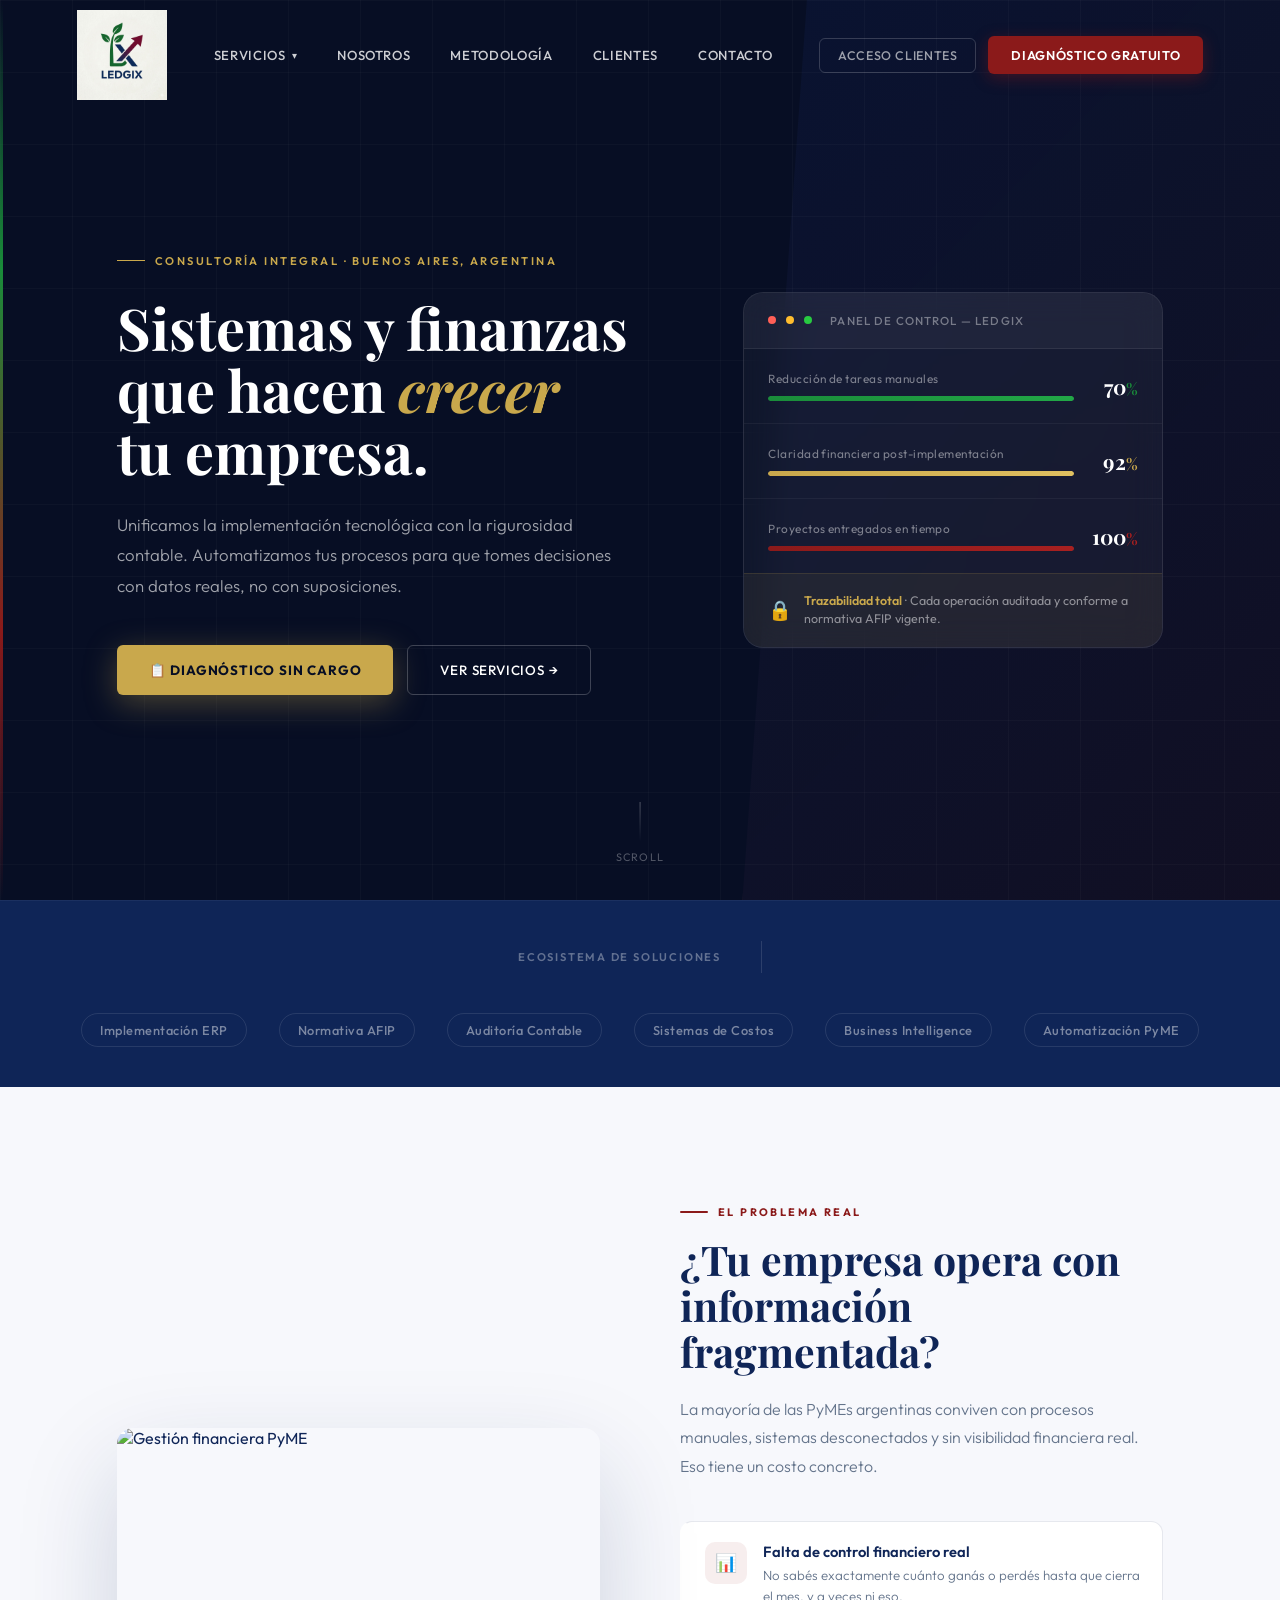
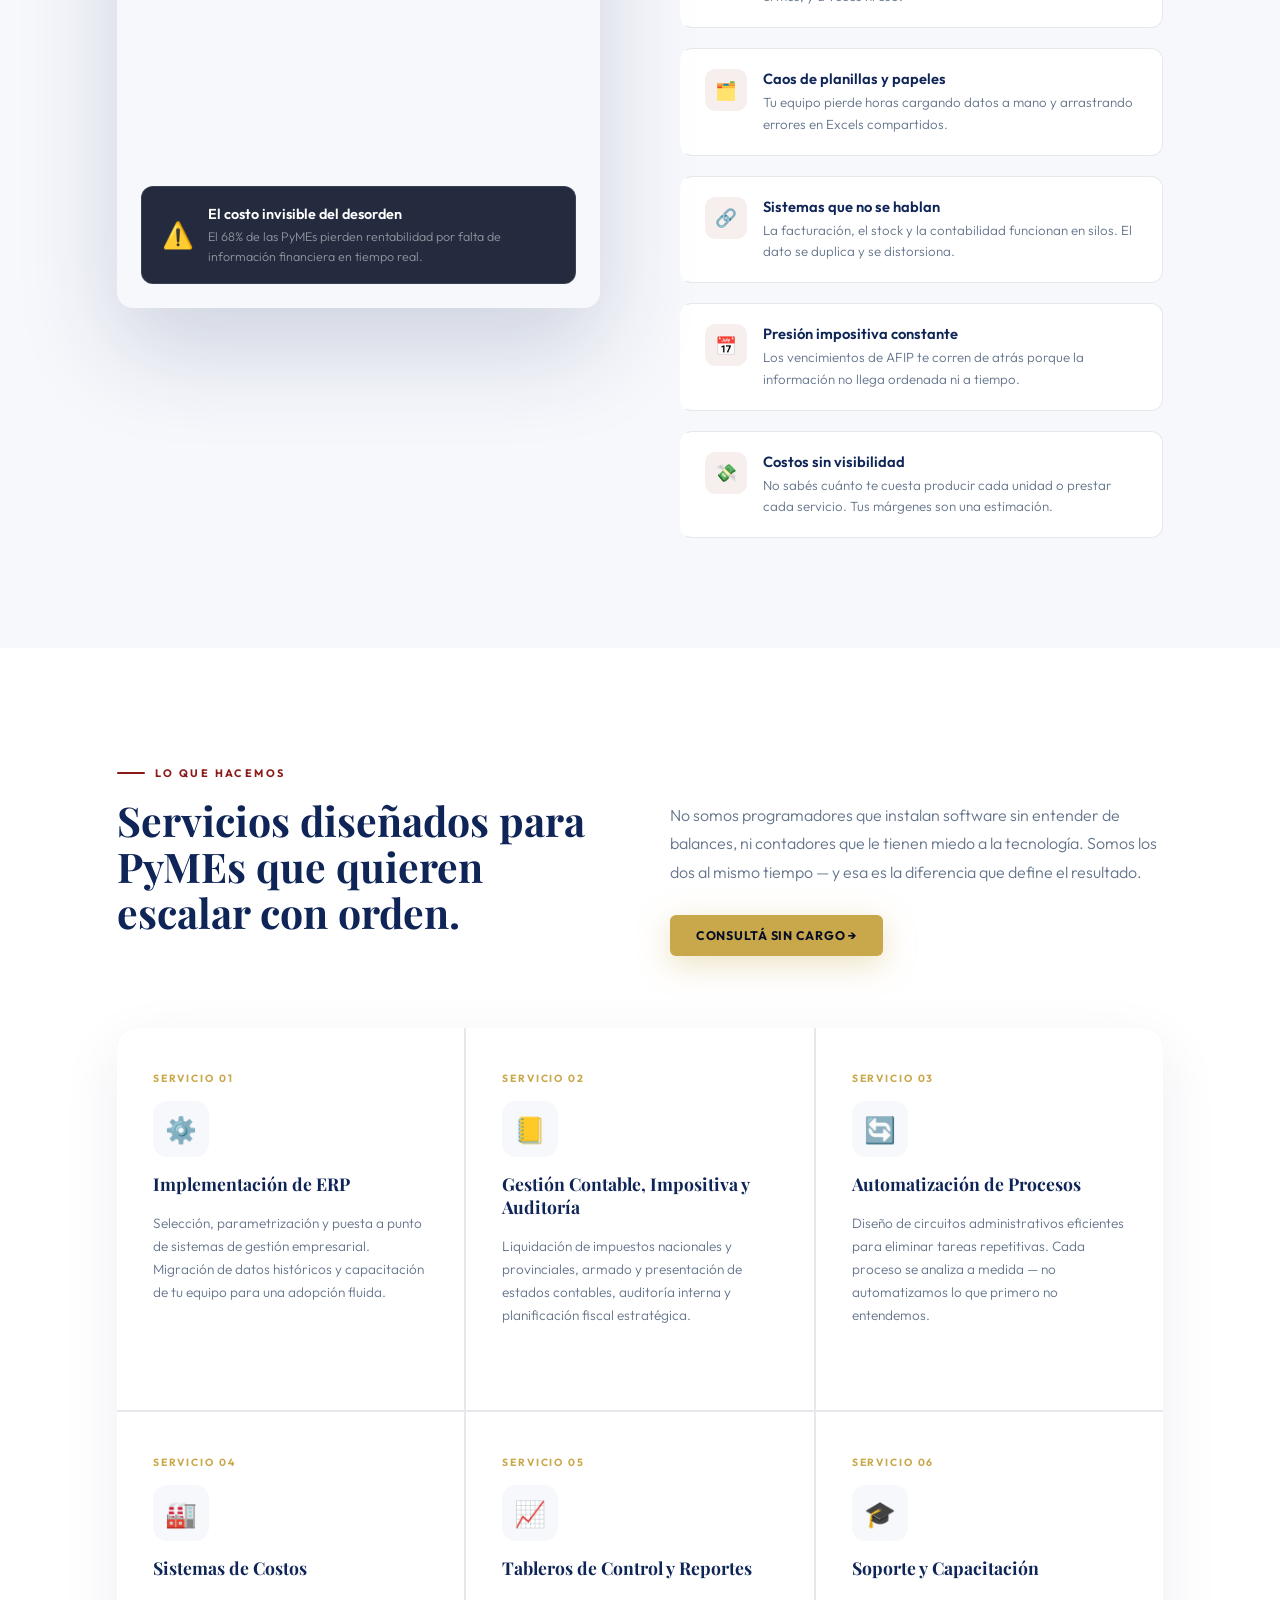
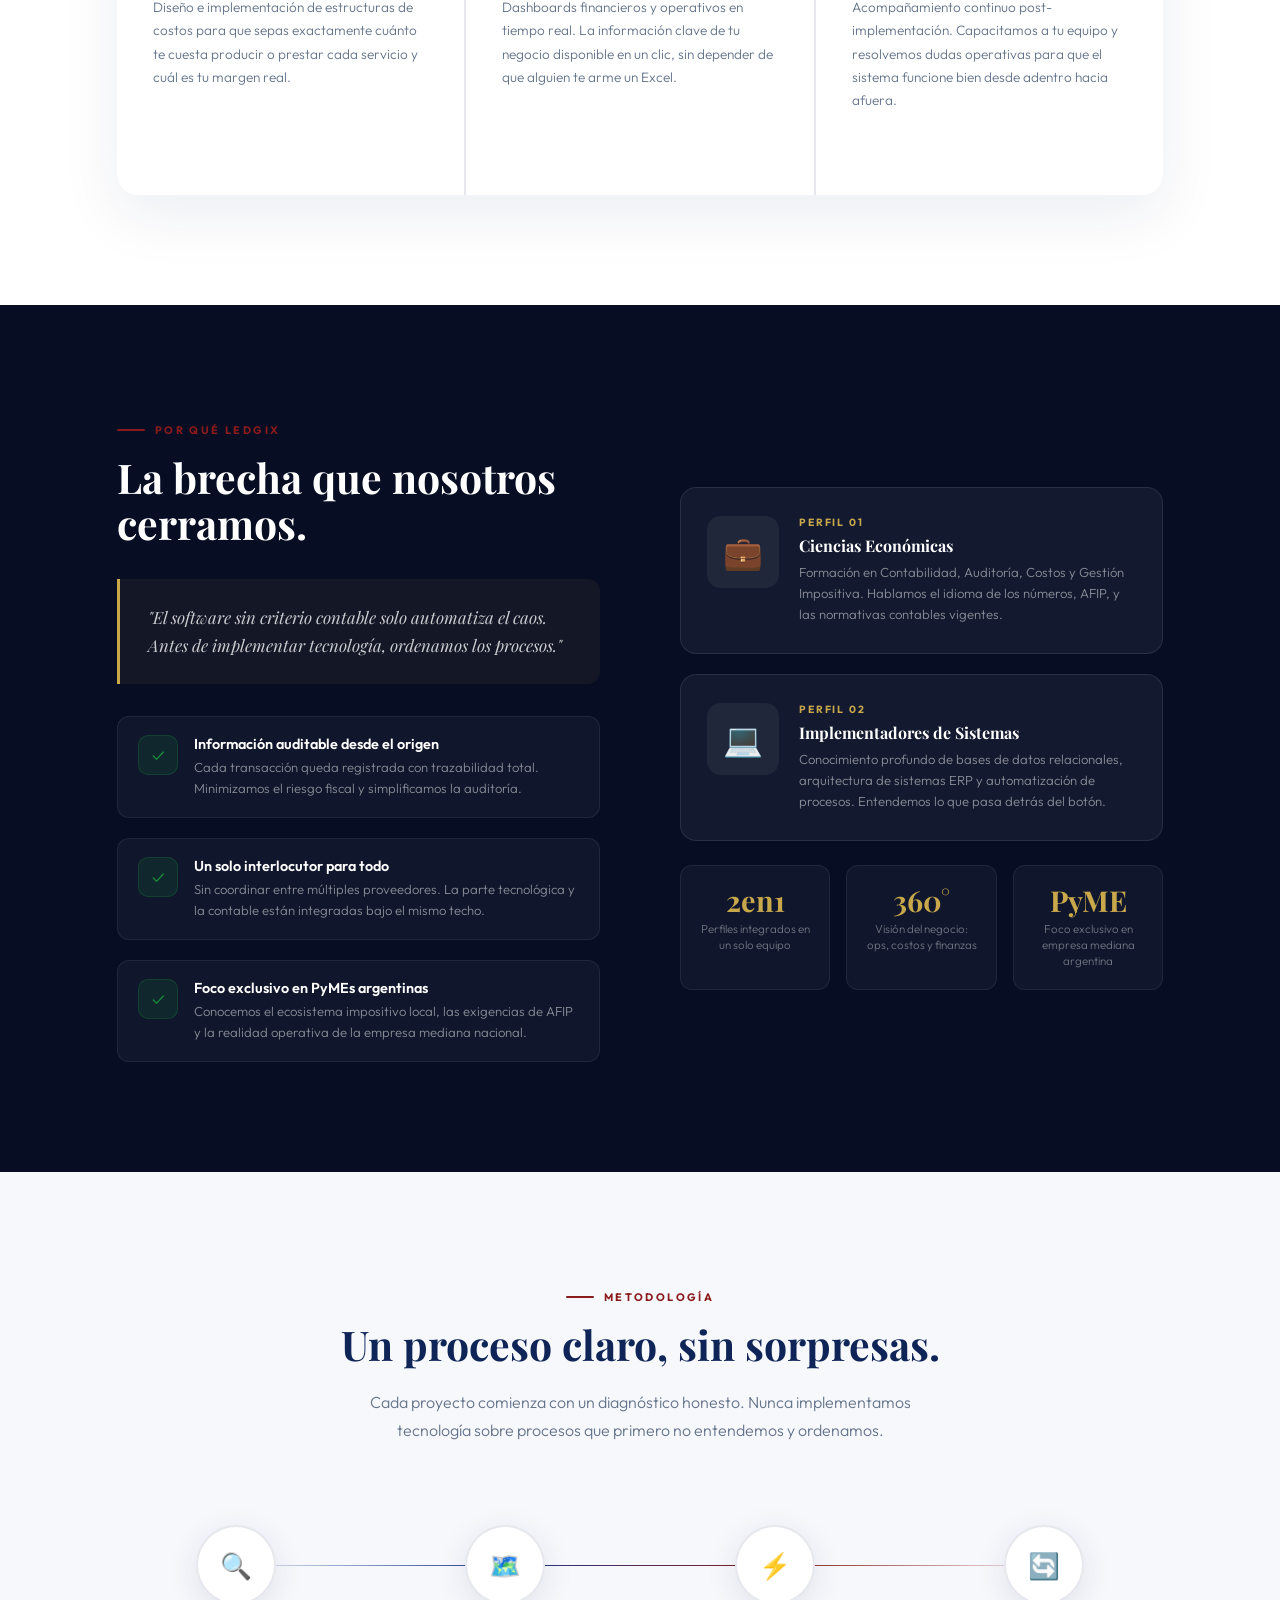
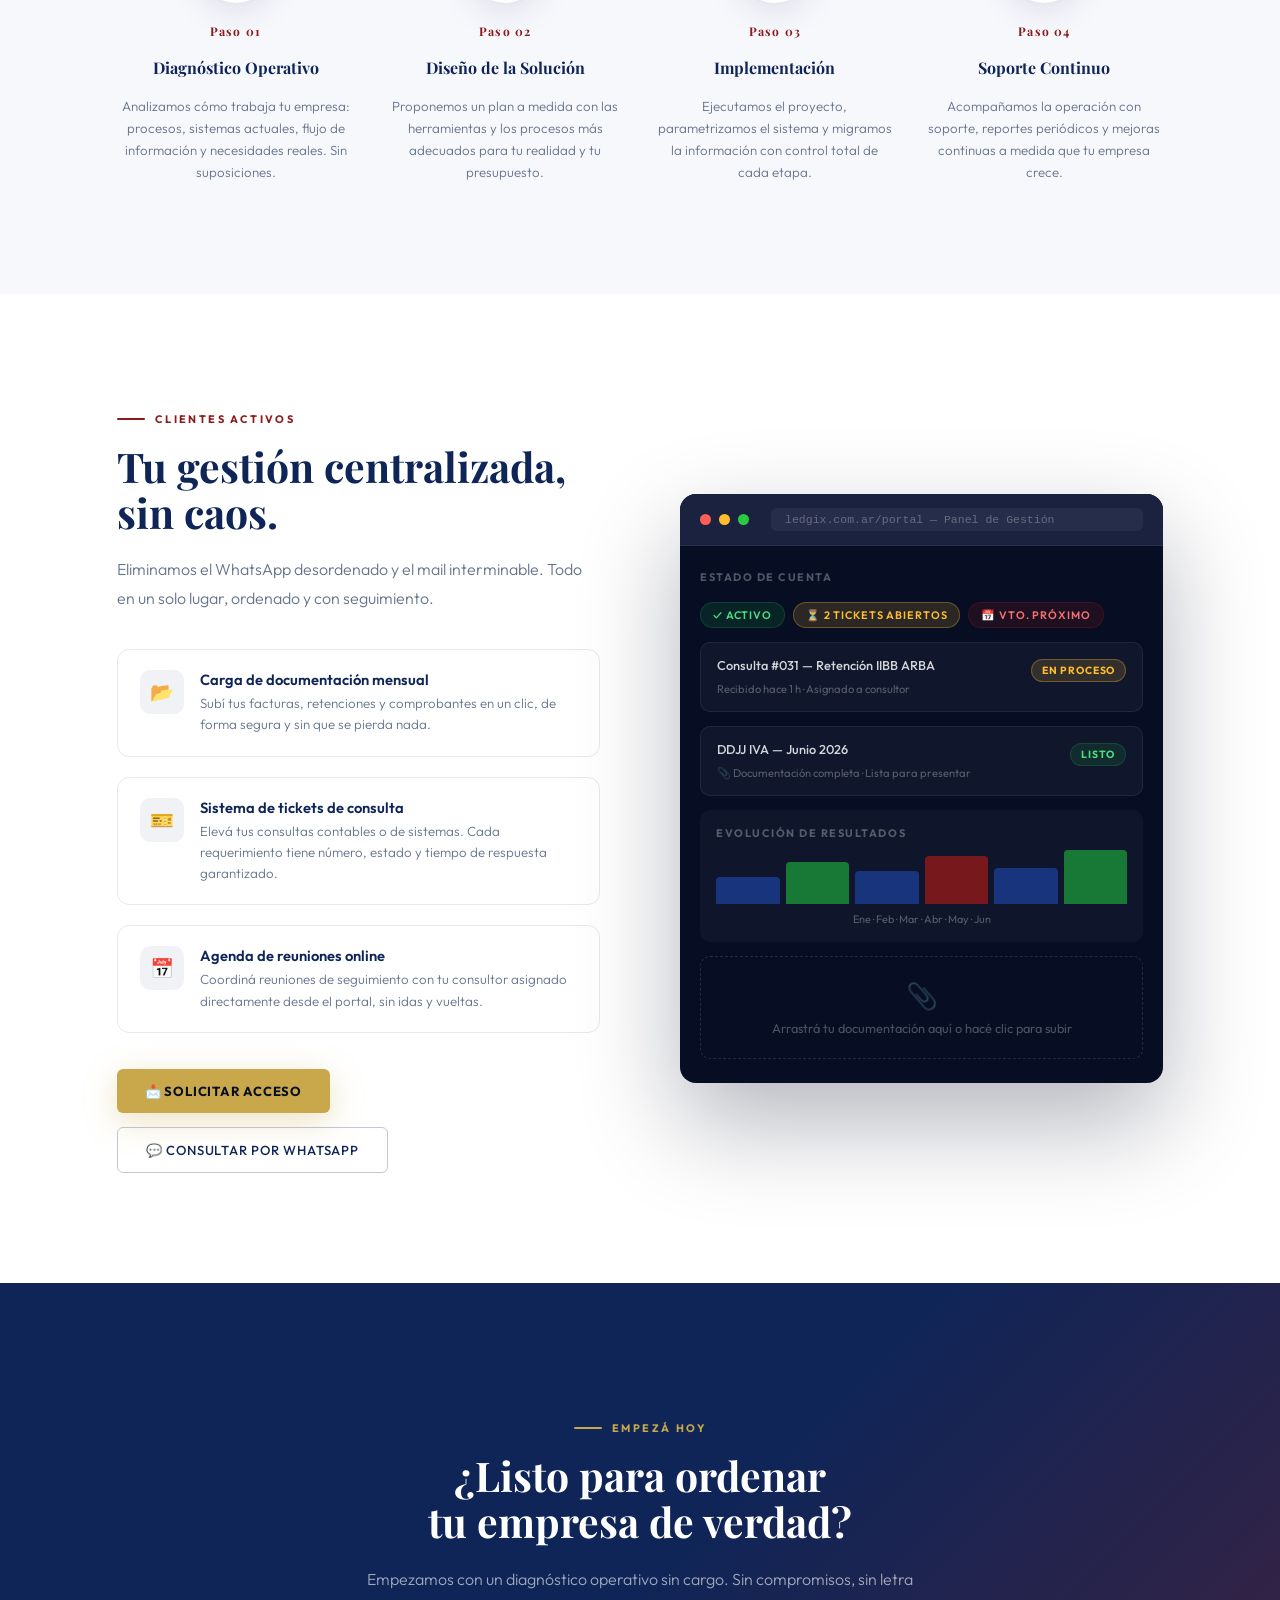
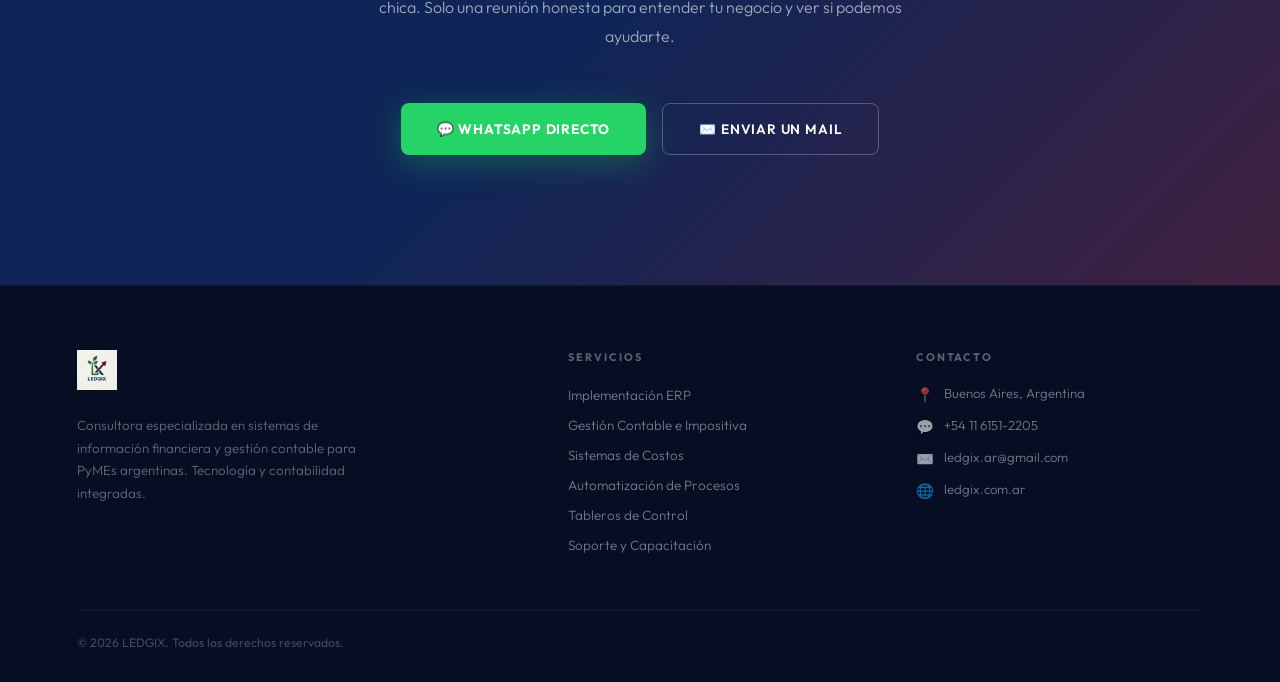
==== commit a7dd77c1: "index.html" ====
--- a/index.html
+++ b/index.html
@@ -8,8 +8,22 @@
 <link rel="preconnect" href="https://fonts.googleapis.com"/>
 <link rel="preconnect" href="https://fonts.gstatic.com" crossorigin/>
 <link href="https://fonts.googleapis.com/css2?family=Playfair+Display:wght@400;600;700;900&family=Outfit:wght@300;400;500;600&display=swap" rel="stylesheet"/>
-<!-- CSS externo -->
-<link rel="stylesheet" href="/estilos.css">
+<style>
+*,*::before,*::after{box-sizing:border-box;margin:0;padding:0}
+:root{
+  --navy:#0F2557;
+  --navy-mid:#1B3A8C;
+  --green:#1A8C3A;
+  --green-light:#22a847;
+  --bordo:#8B1A1A;
+  --bordo-light:#a82020;
+  --gold:#C9A84C;
+  --white:#FFFFFF;
+  --off:#F7F8FC;
+  --gray:#64748B;
+  --gray-light:#94A3B8;
+  --dark:#070E24;
+  --border:rgba(15,37,87,0.10);
 }
 html{scroll-behavior:smooth}
 body{font-family:'Outfit',sans-serif;background:var(--white);color:var(--navy);overflow-x:hidden}
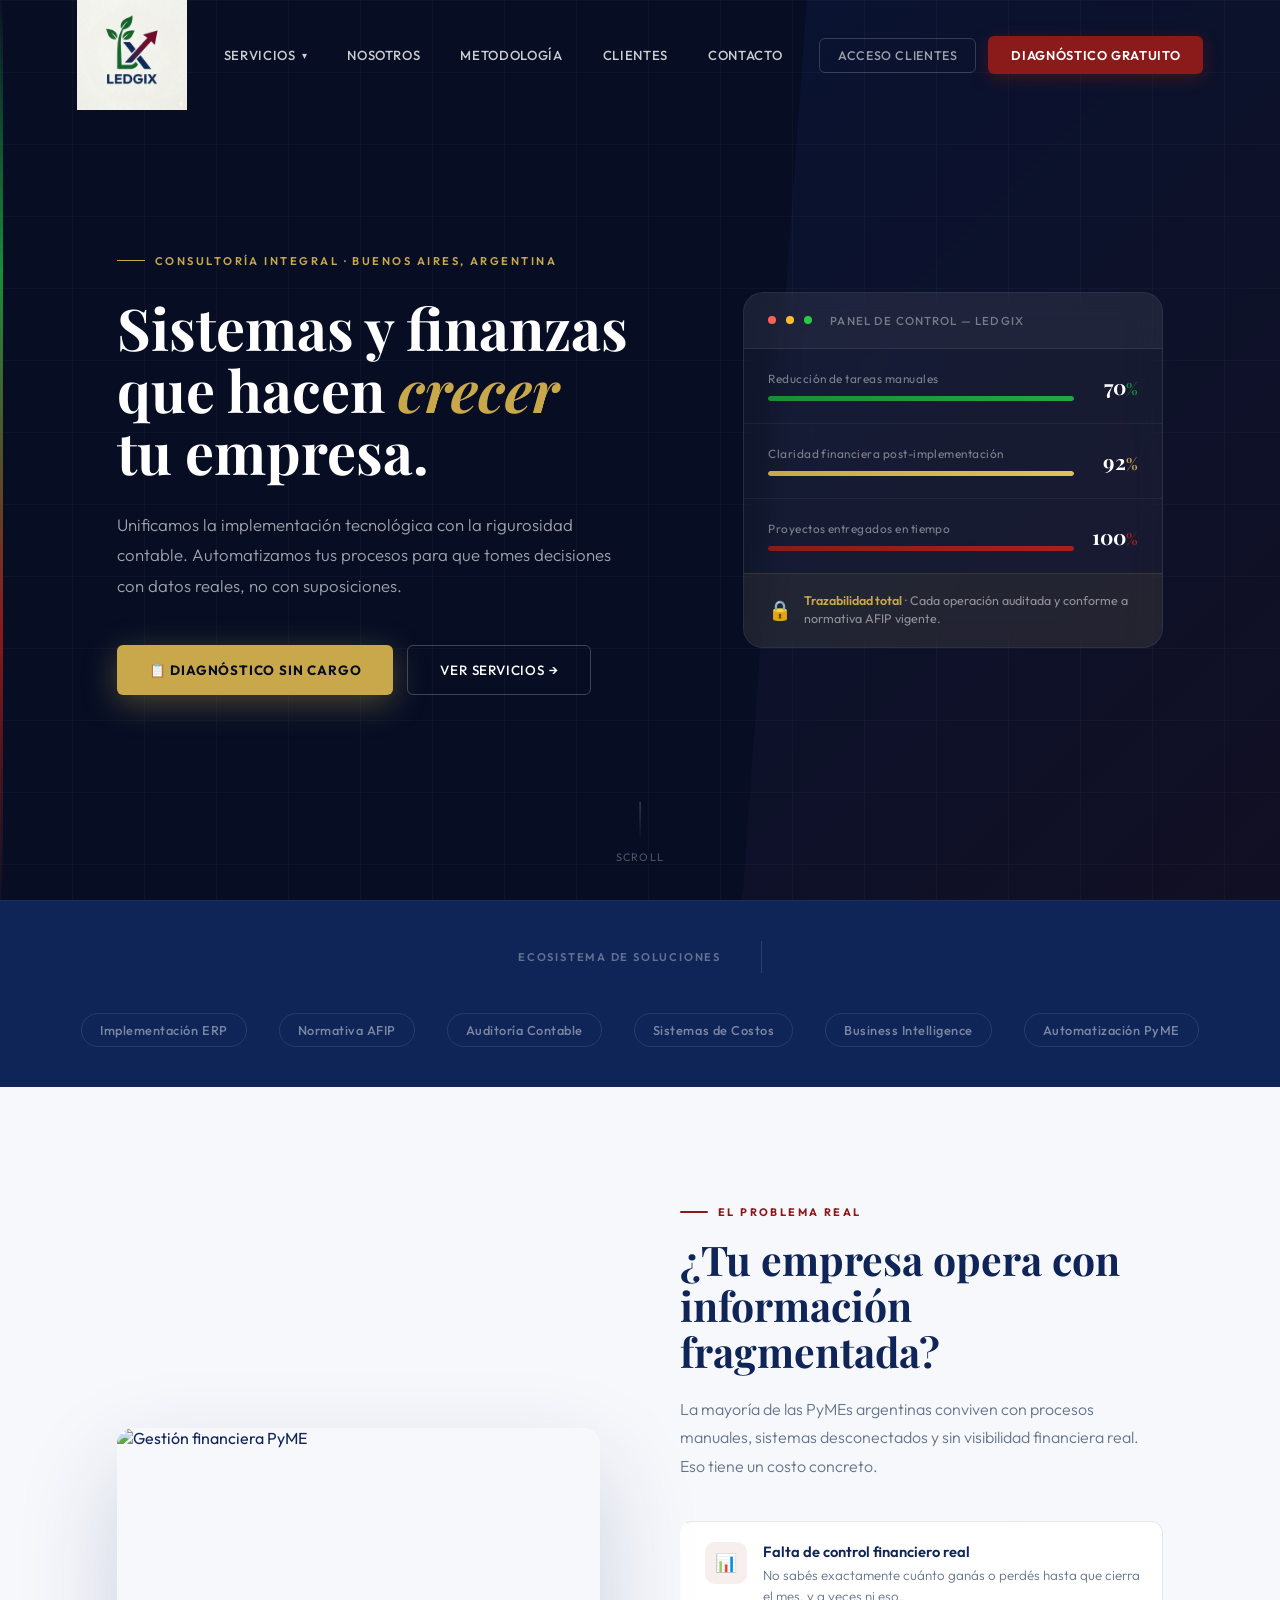
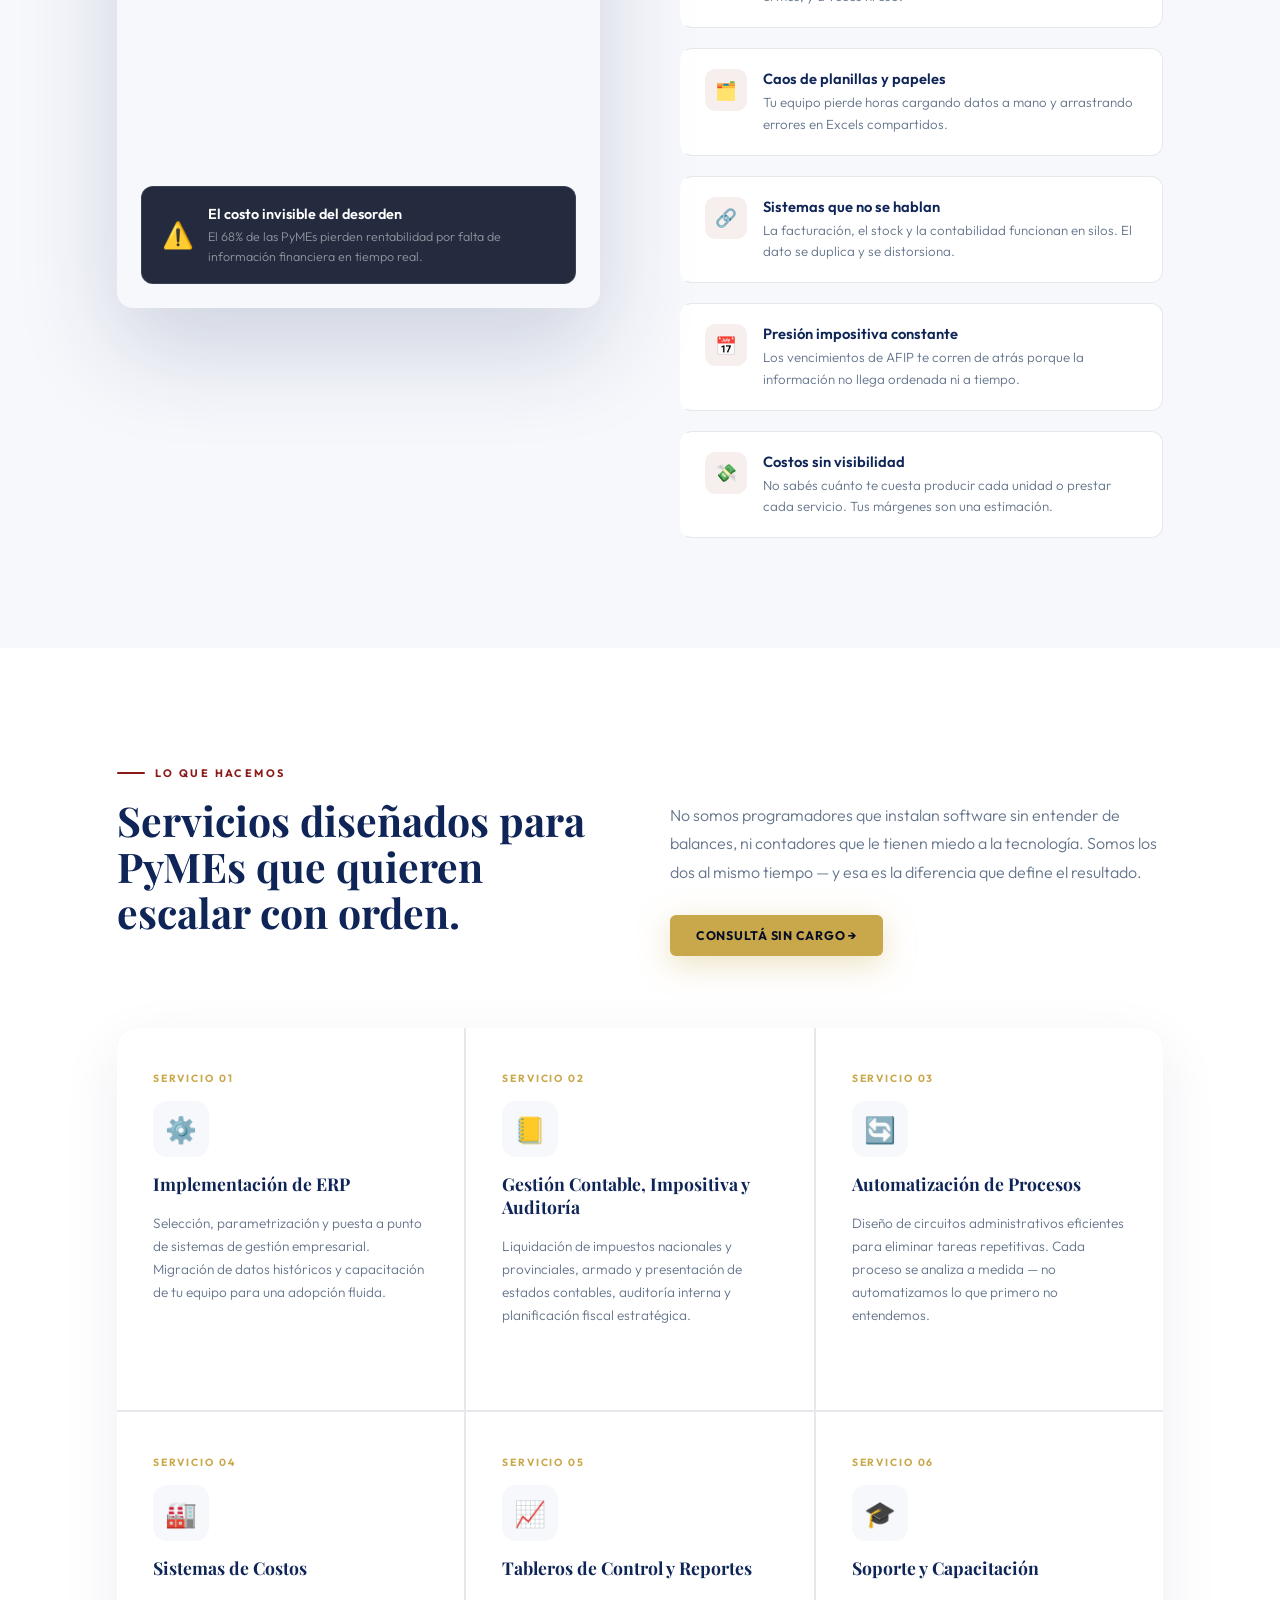
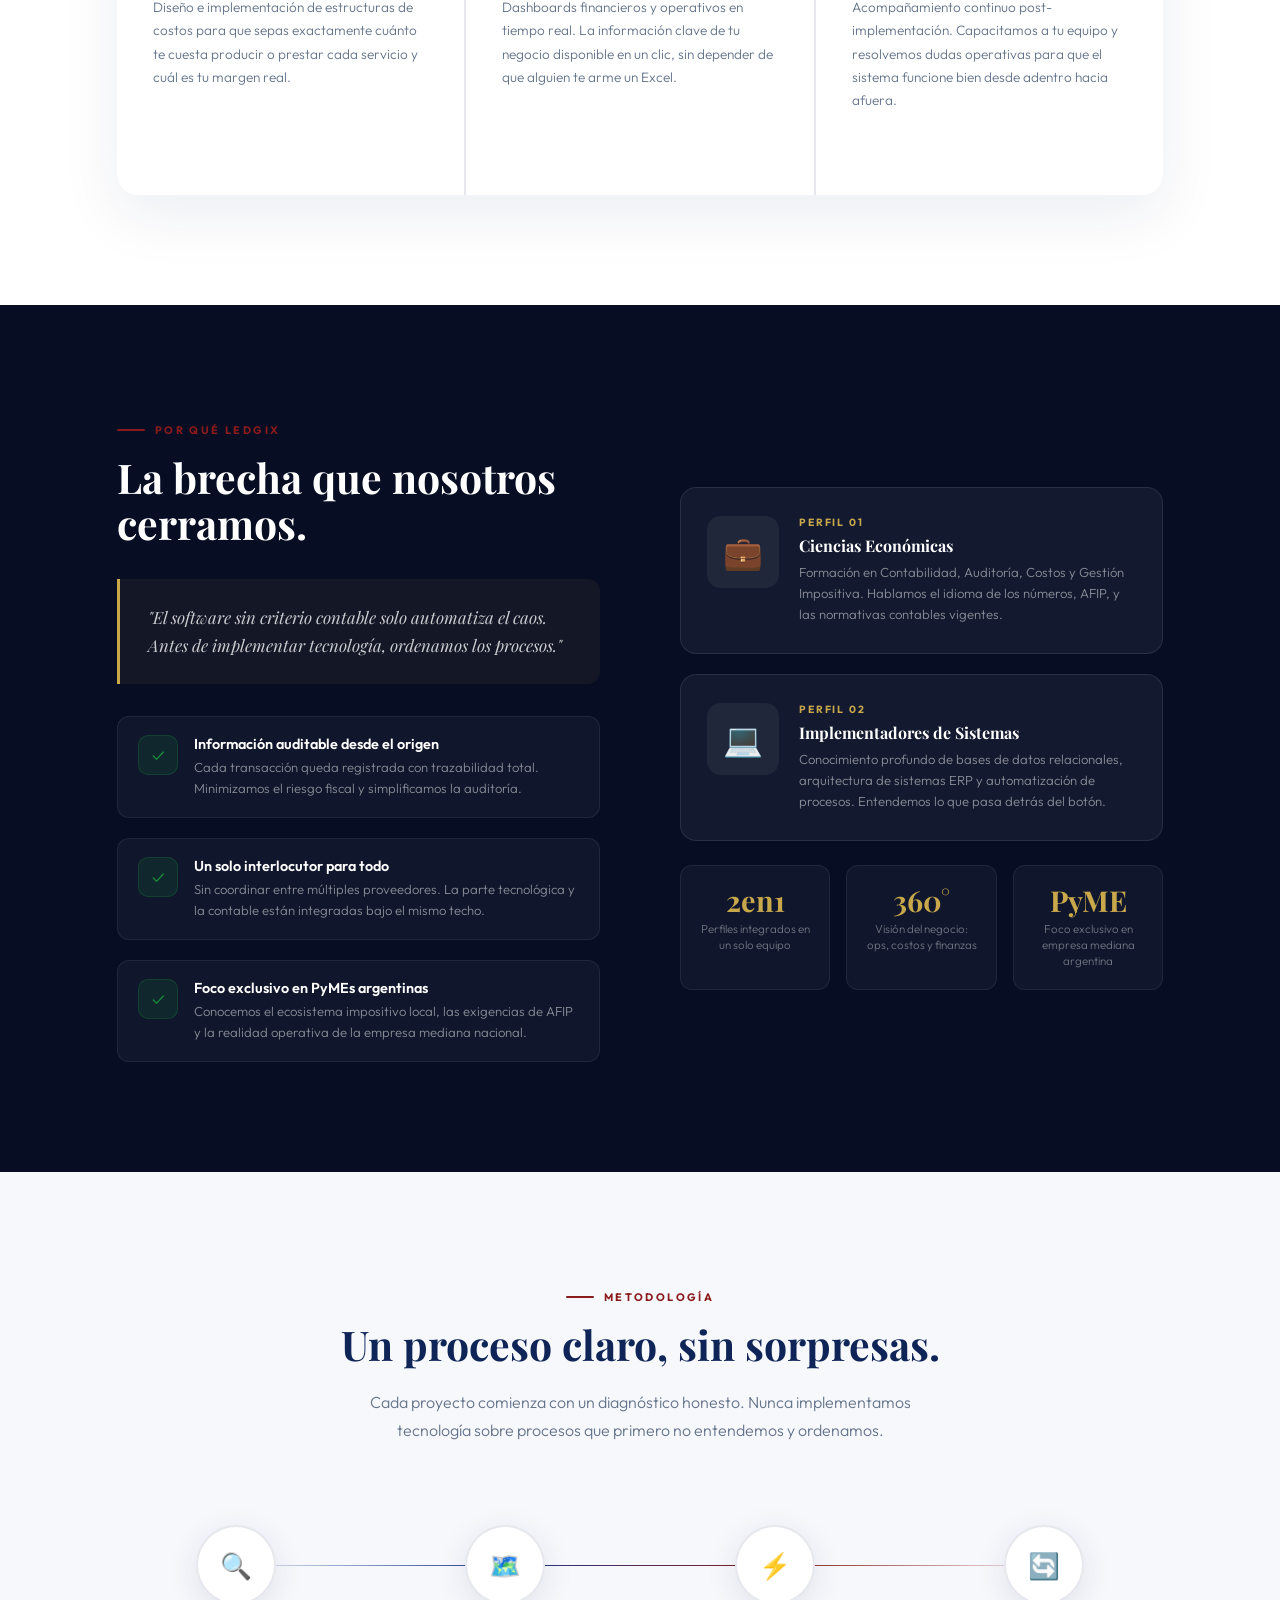
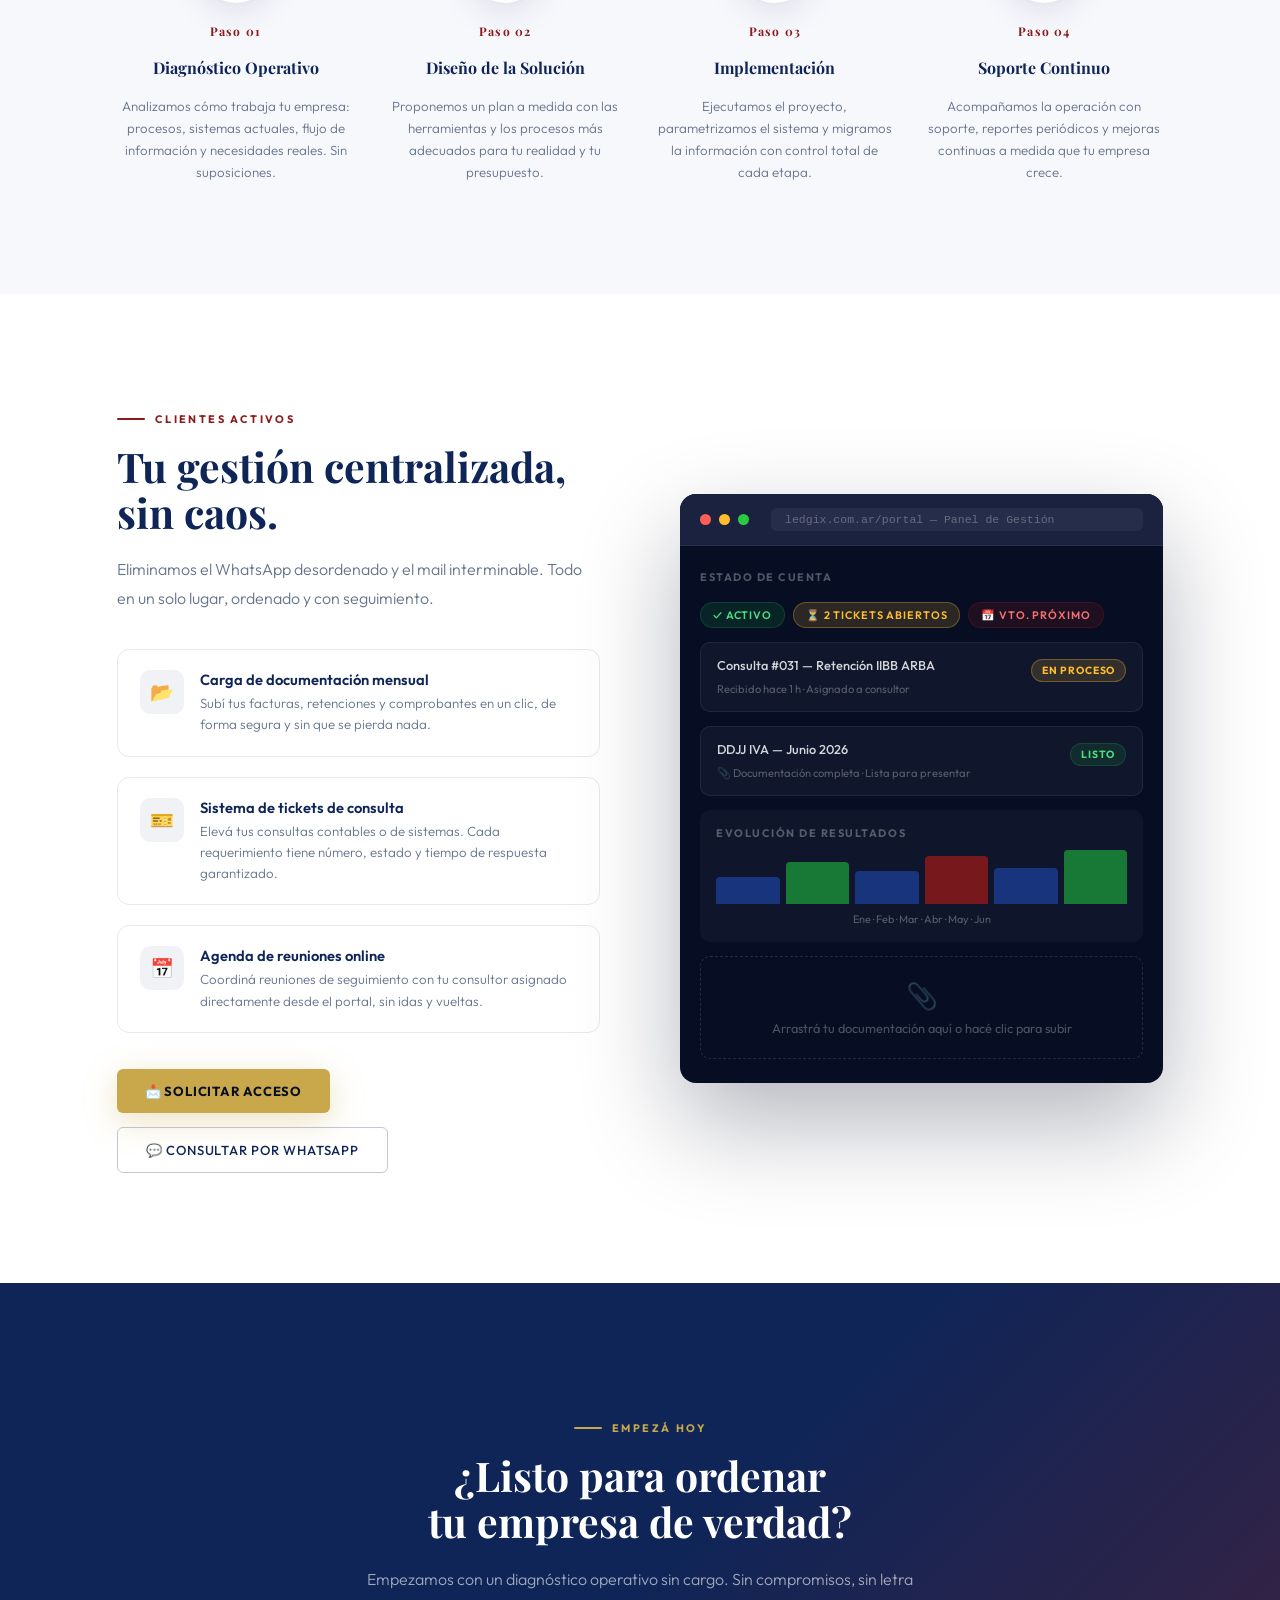
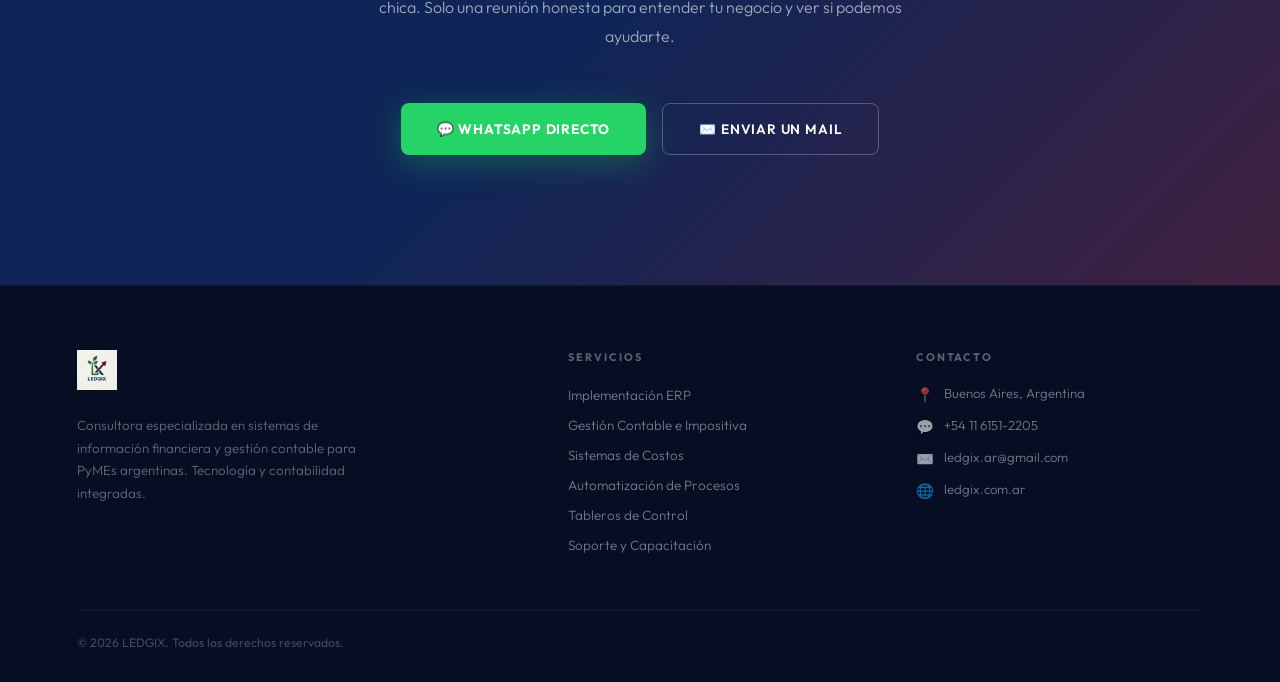
==== commit 829a10fc: "index.html" ====
--- a/index.html
+++ b/index.html
@@ -43,7 +43,7 @@
   height:110px;
 }
 .nav-logo img{
-  height:90px;
+  height:110px;
   width:auto;
   display:block;
 }
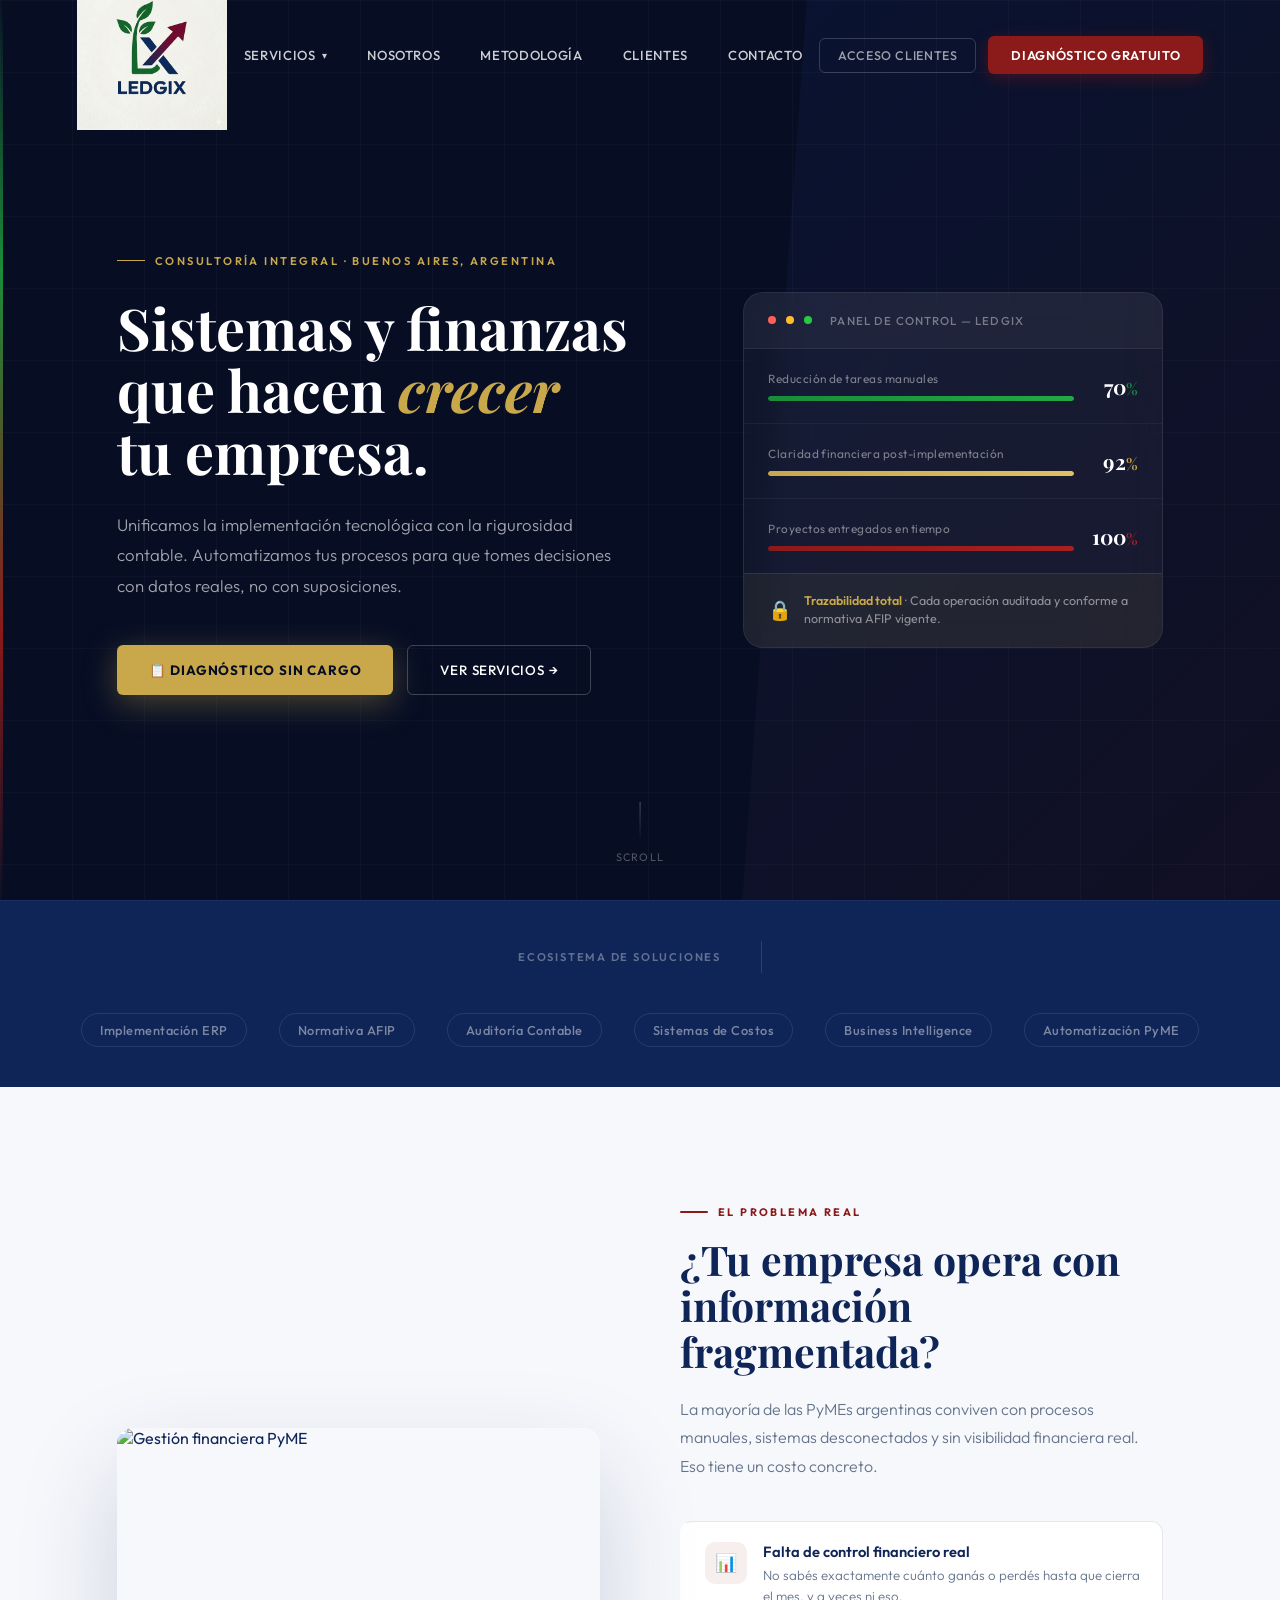
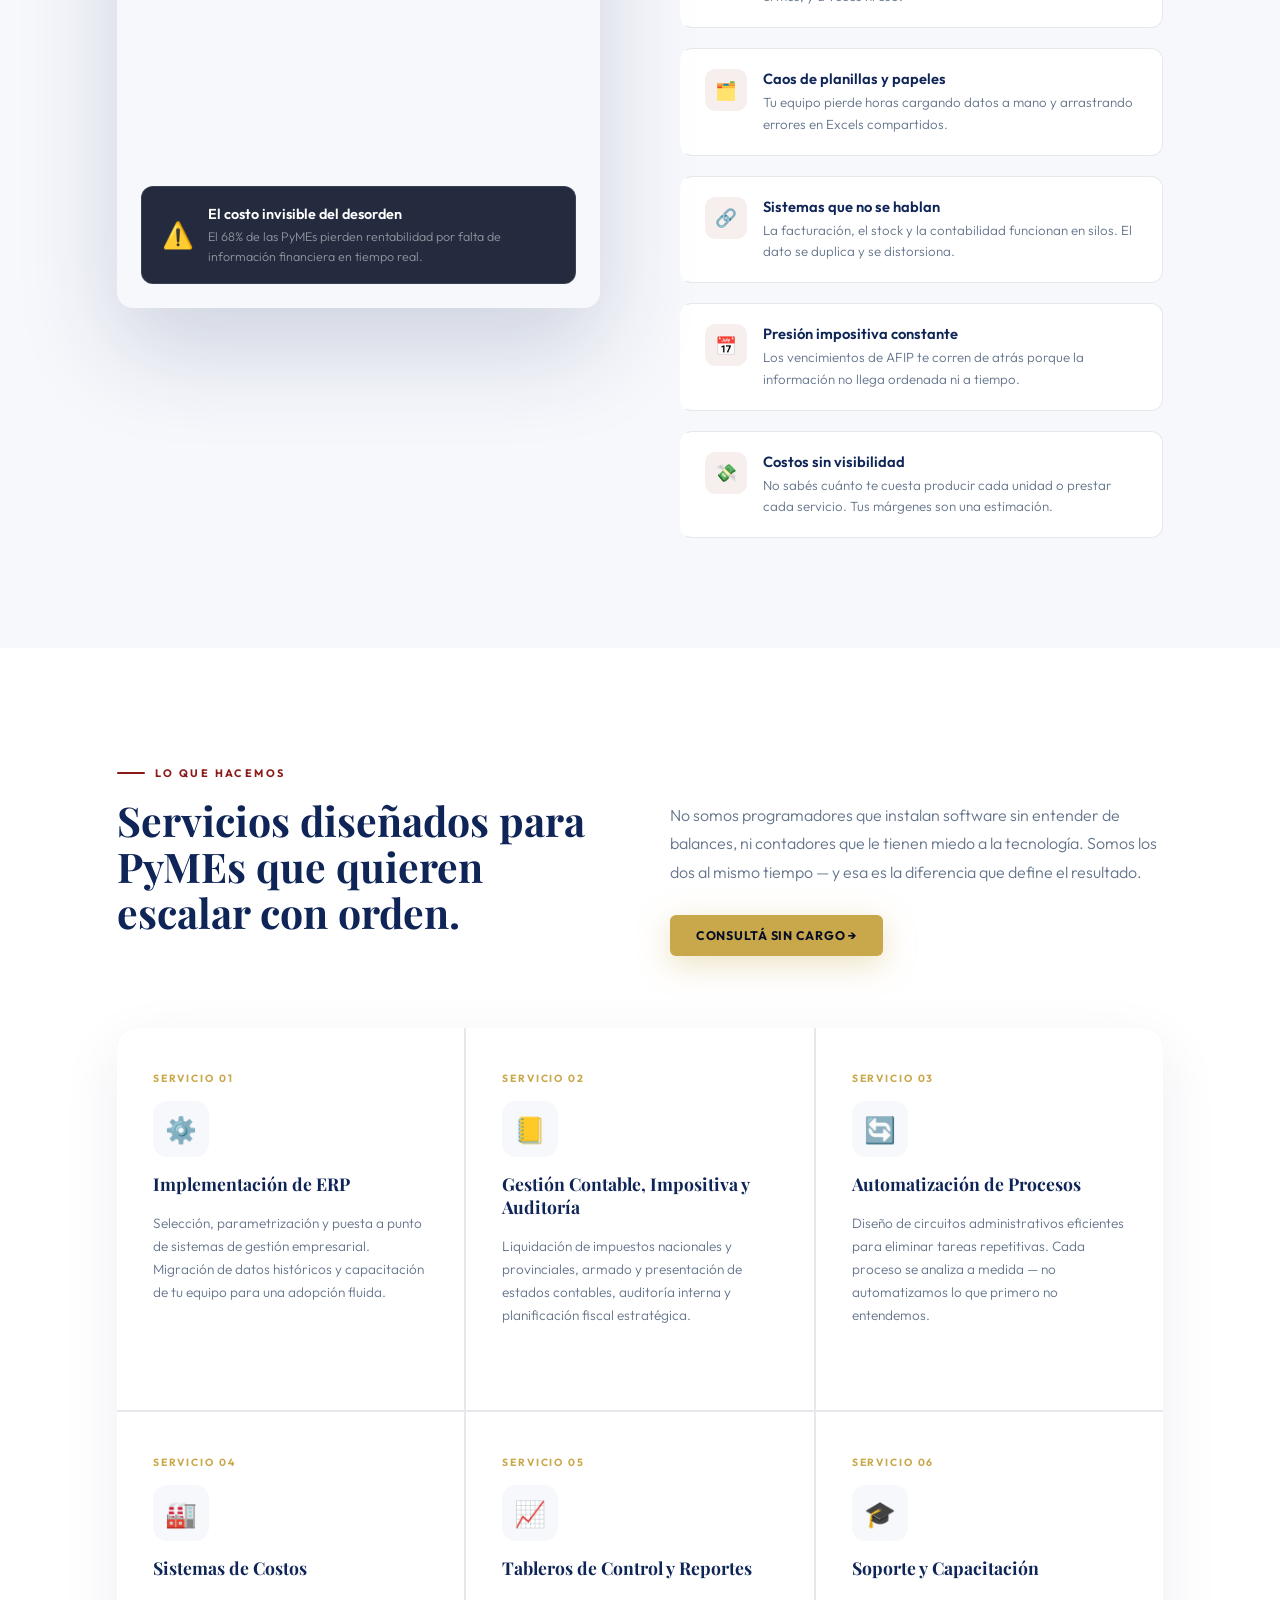
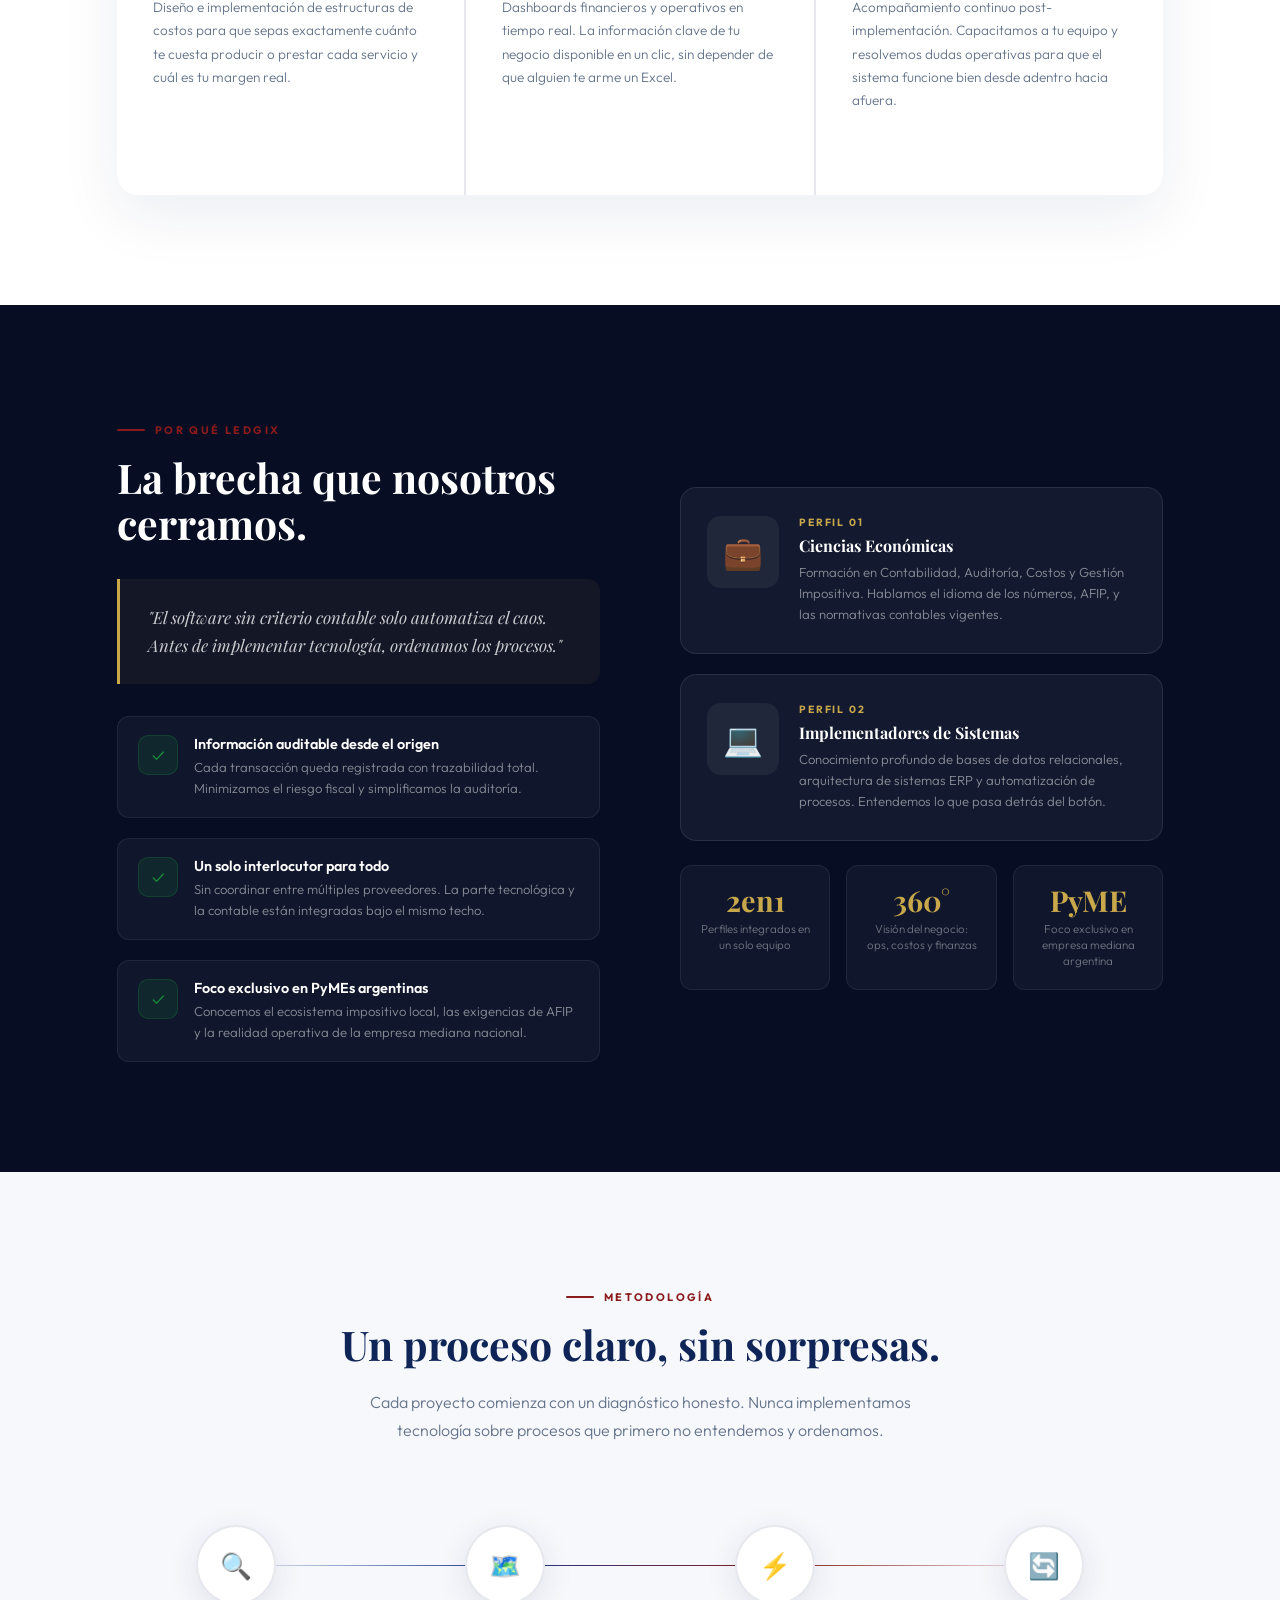
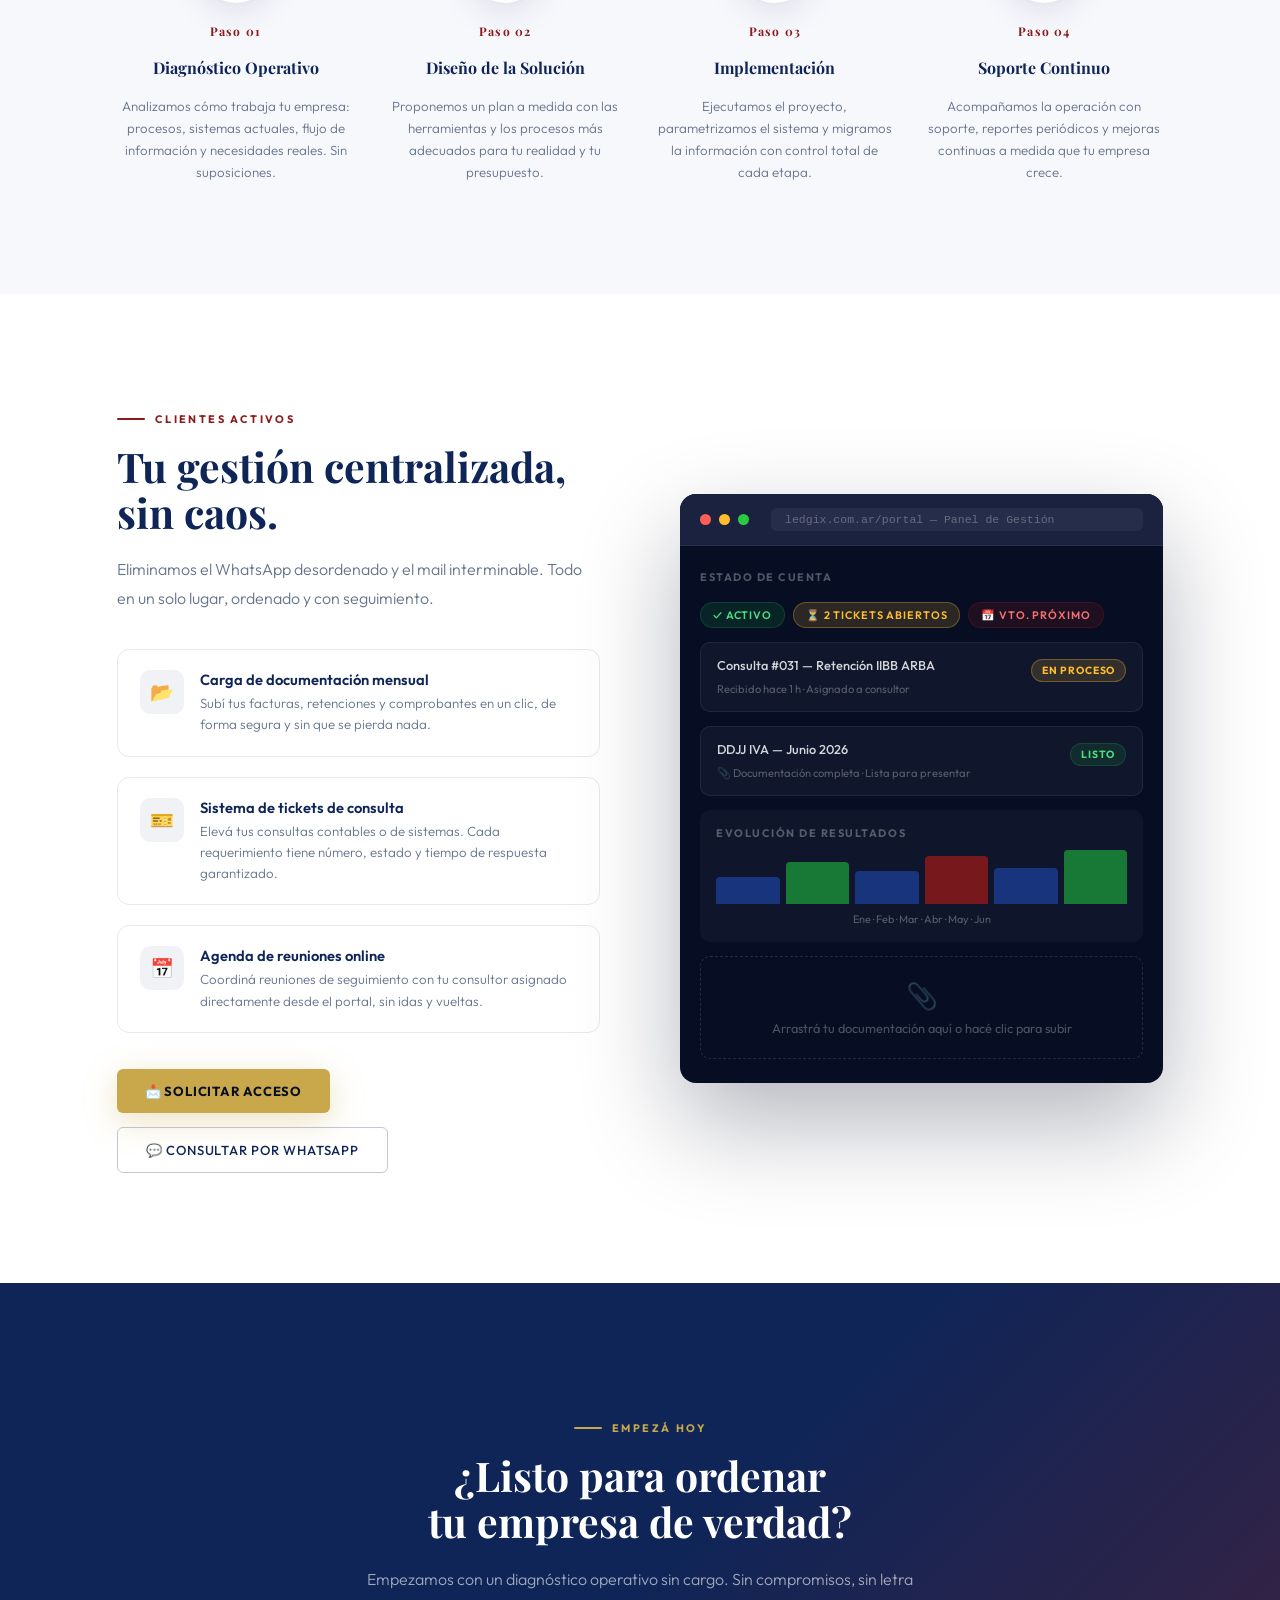
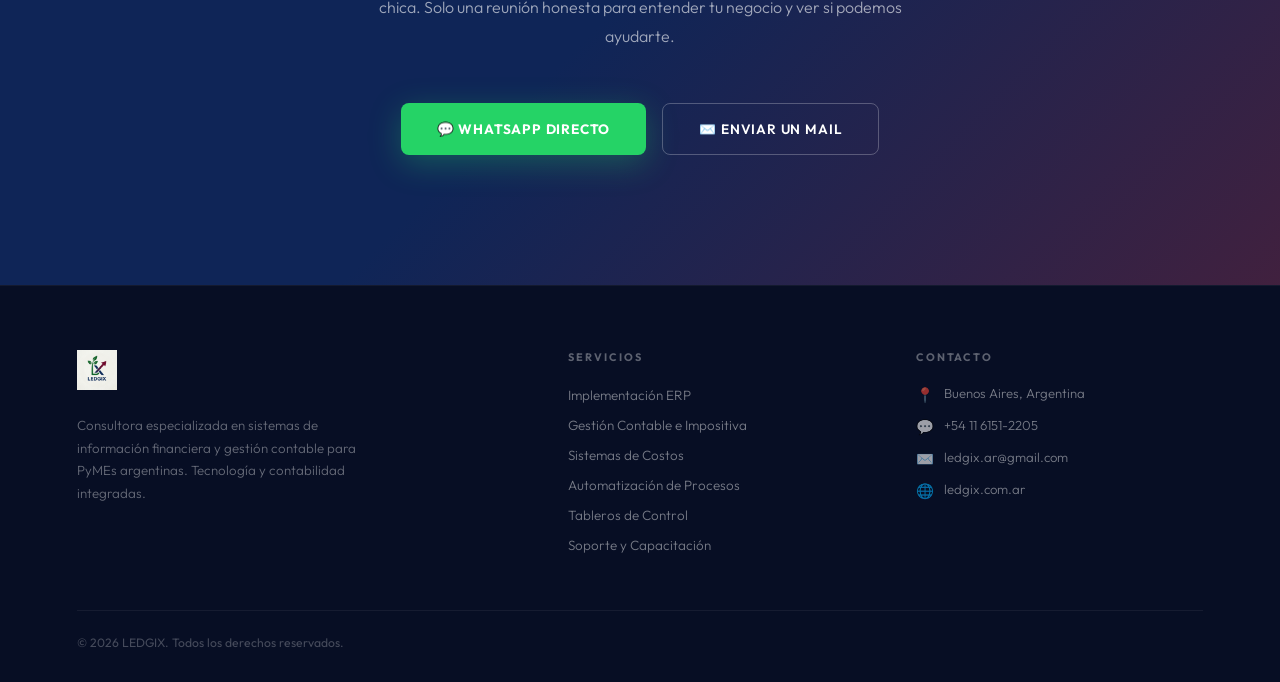
==== commit f46e2ad5: "index.html" ====
--- a/index.html
+++ b/index.html
@@ -43,7 +43,7 @@
   height:110px;
 }
 .nav-logo img{
-  height:110px;
+  height:150px;
   width:auto;
   display:block;
 }
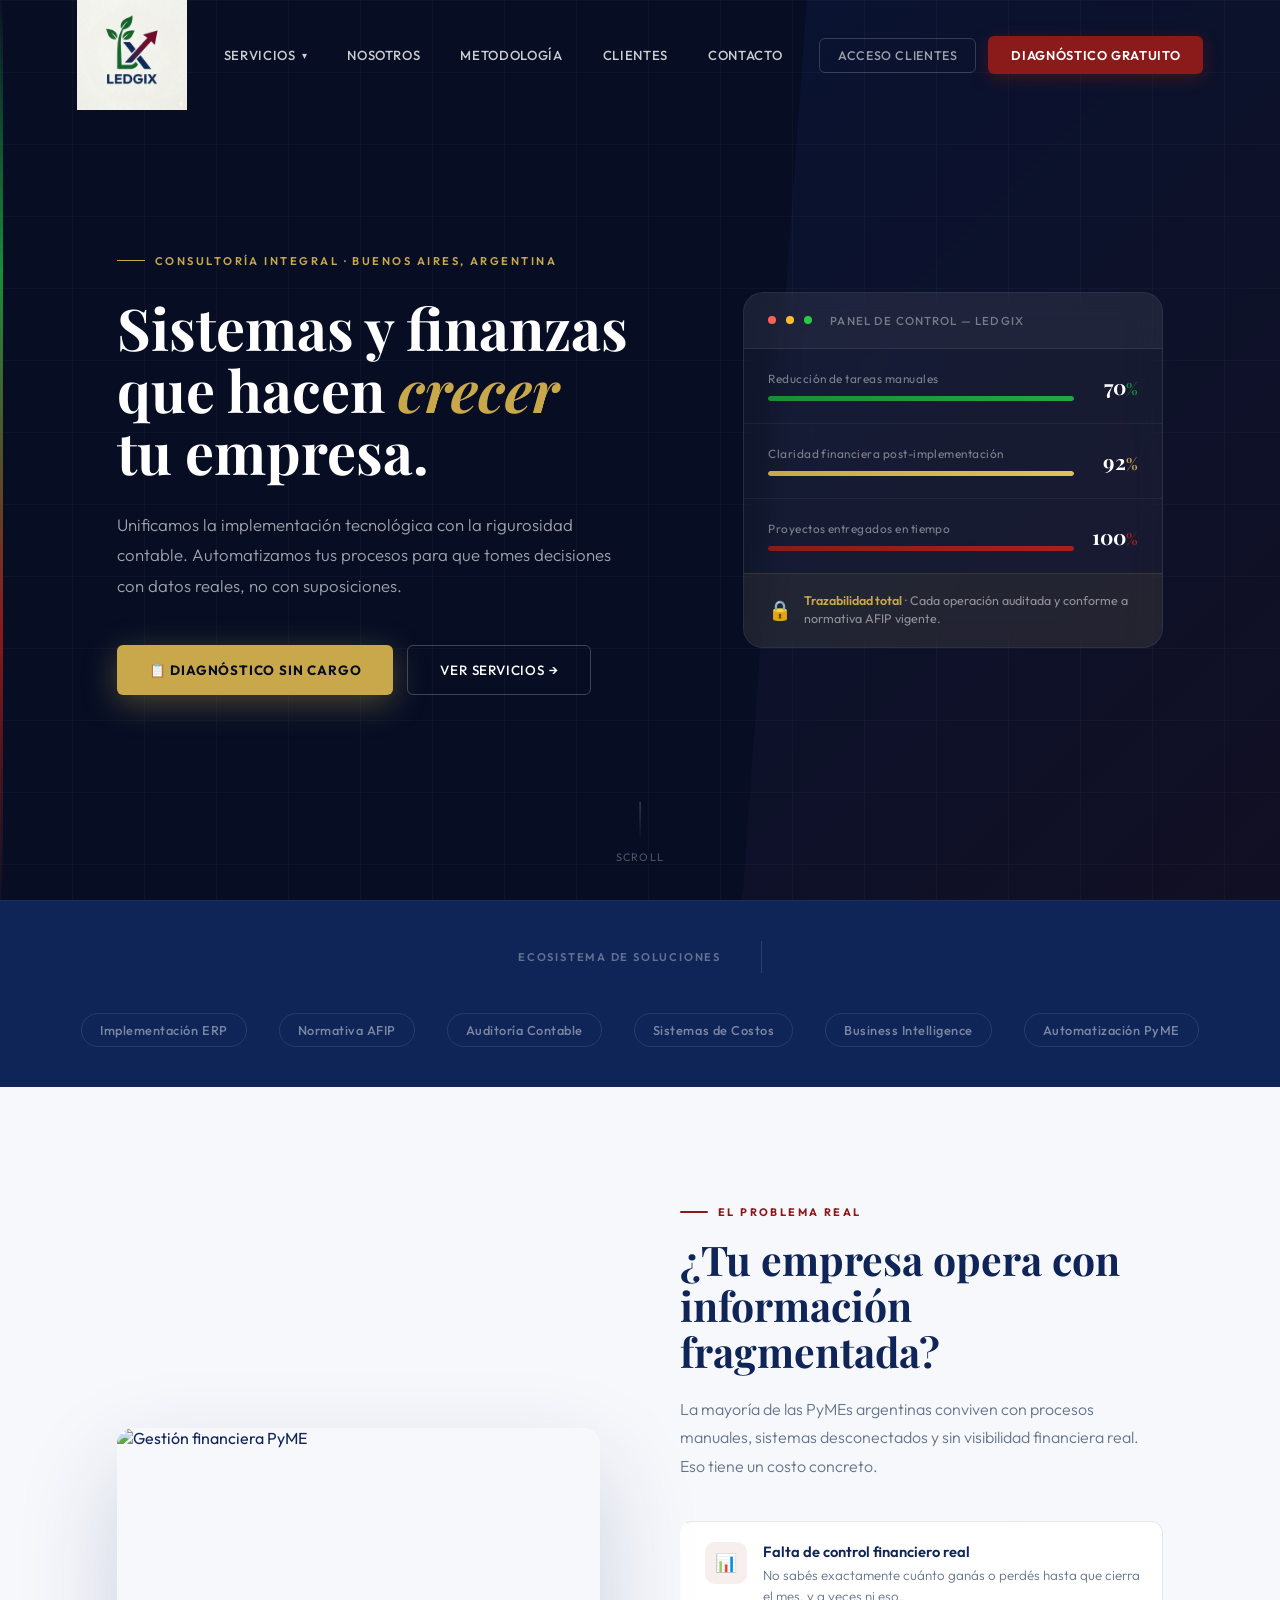
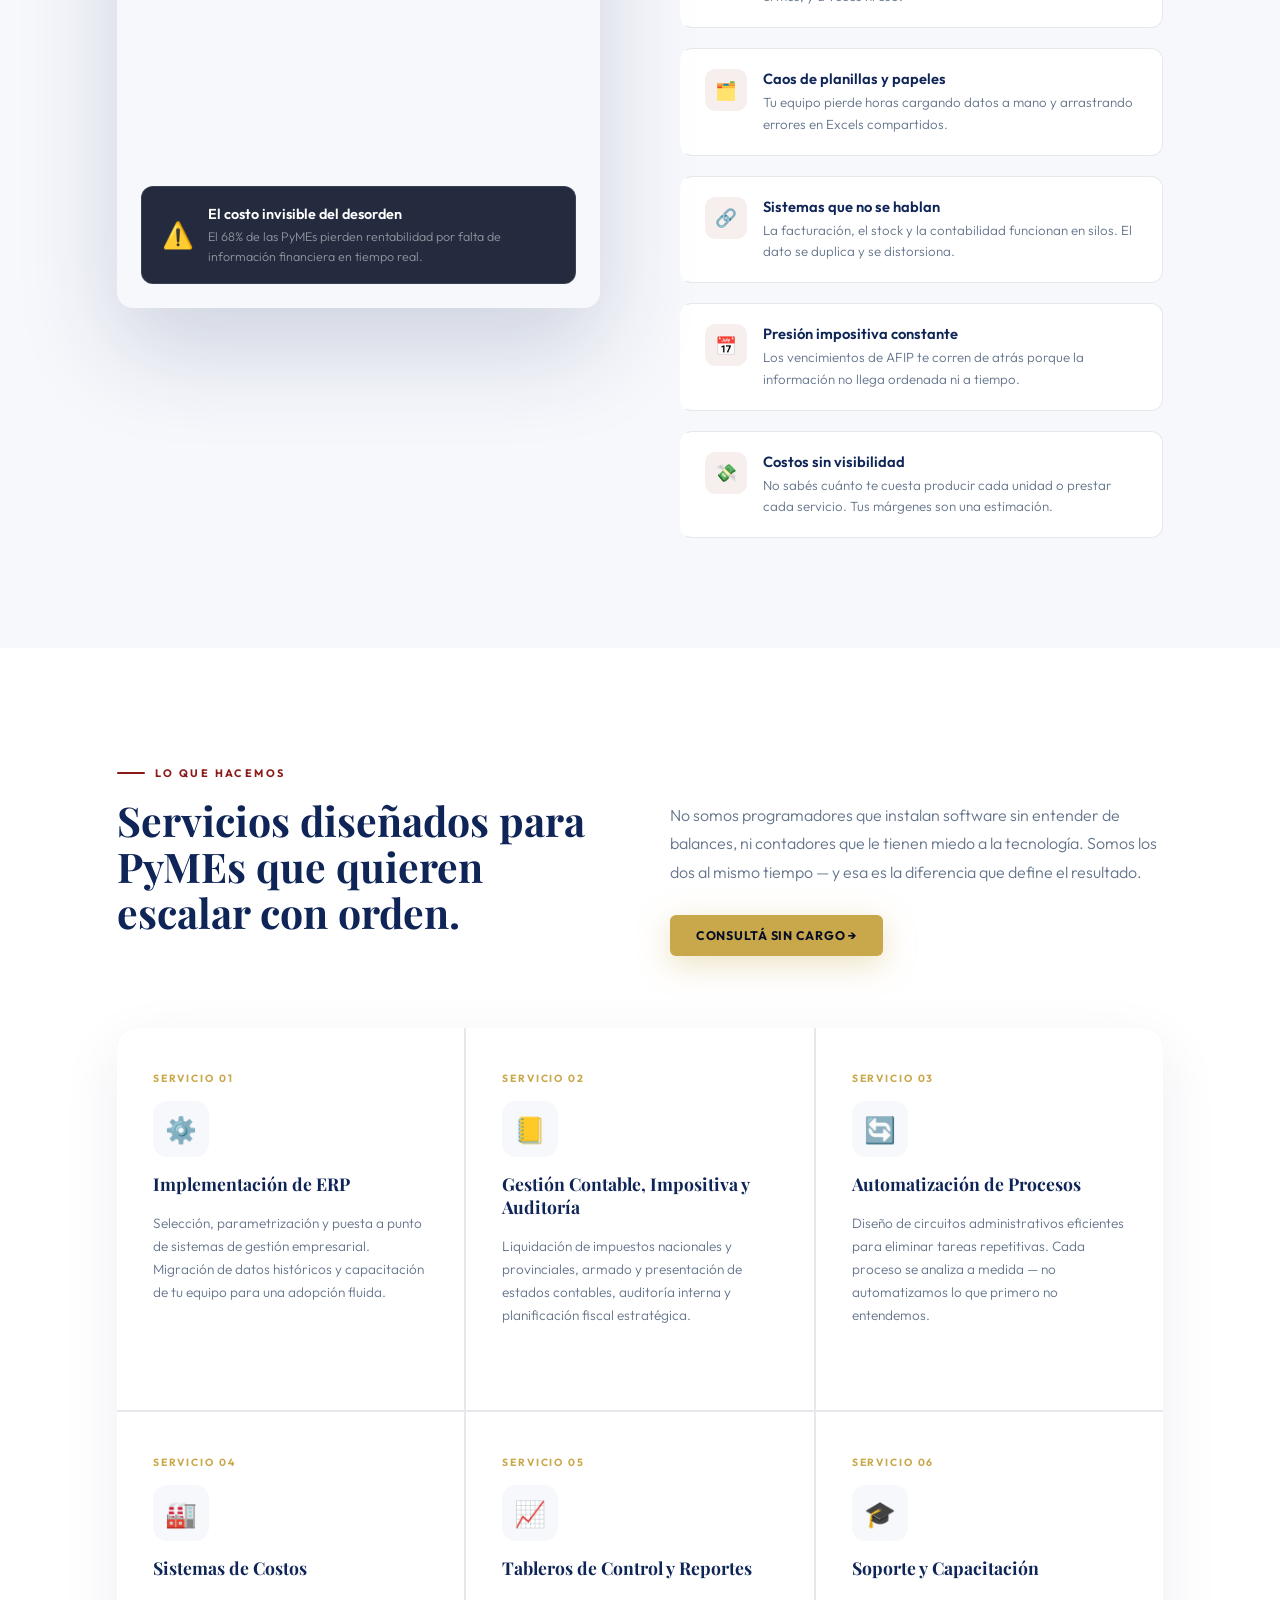
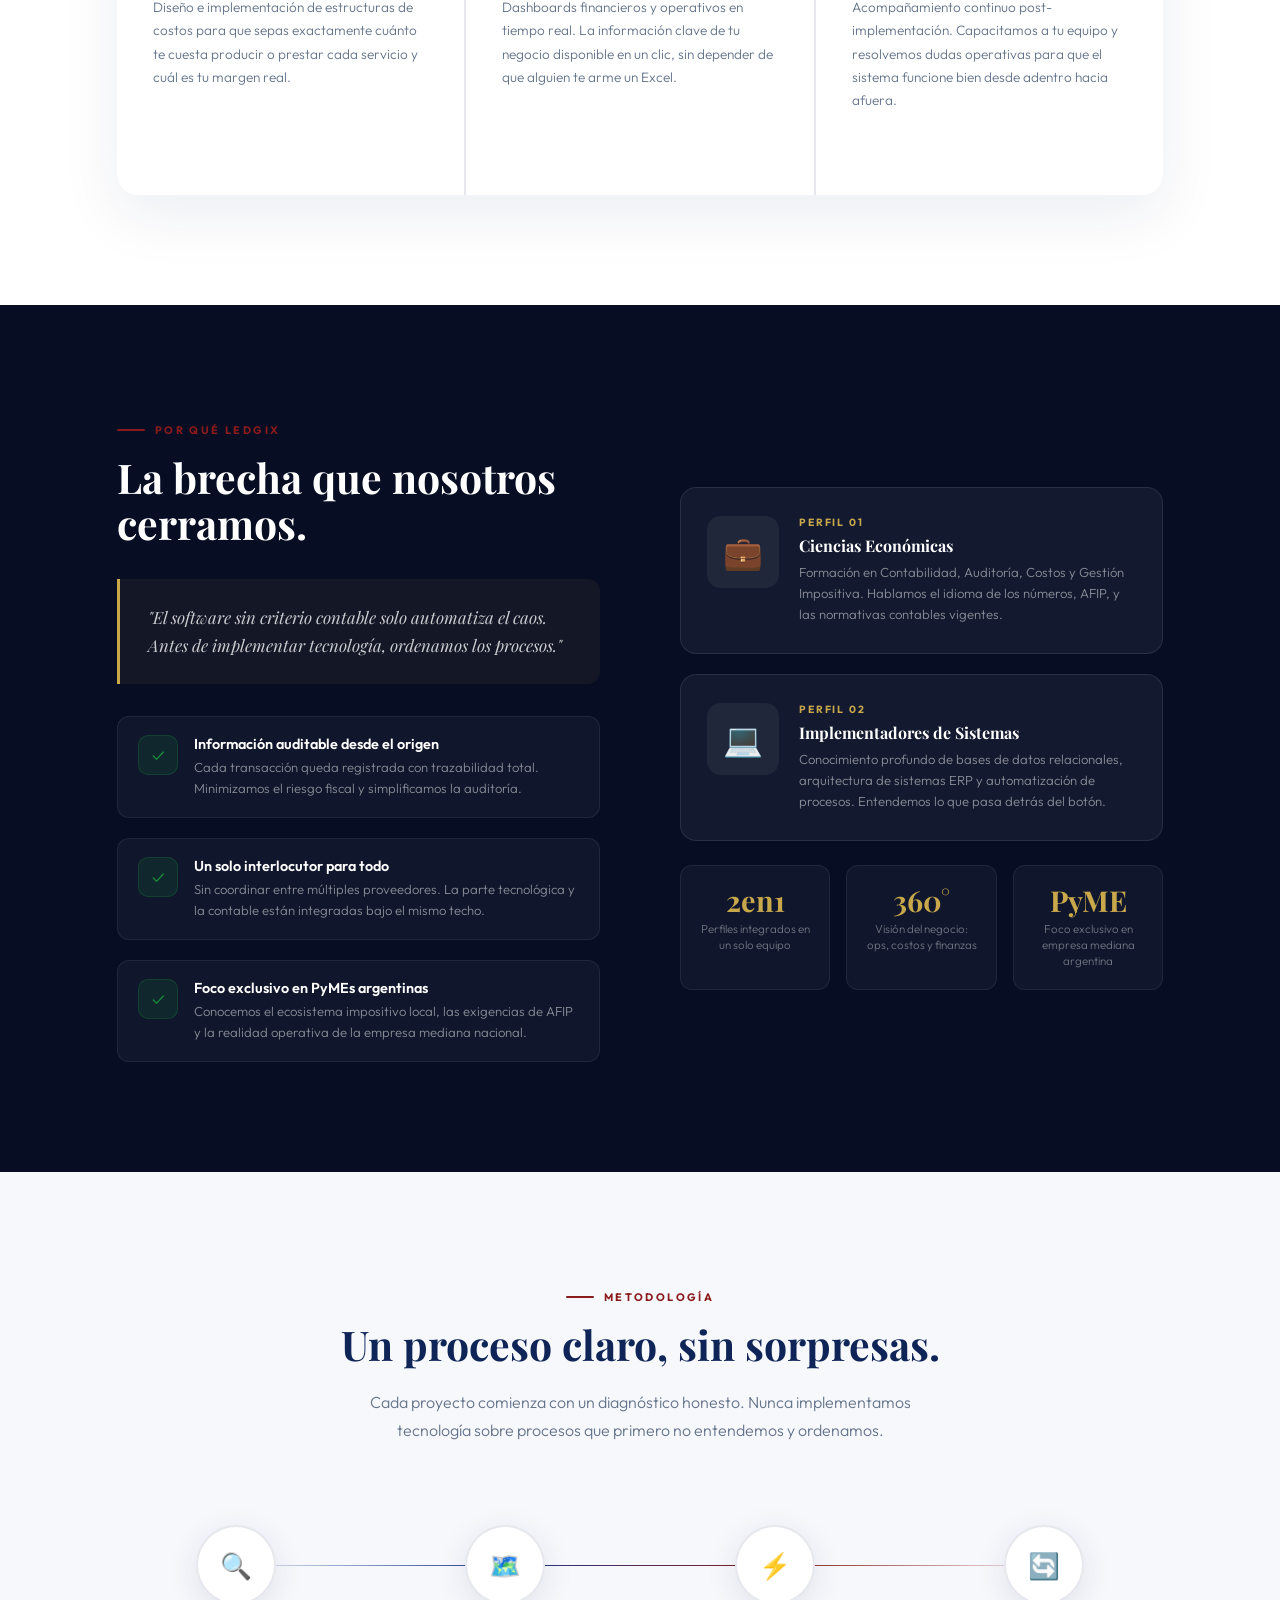
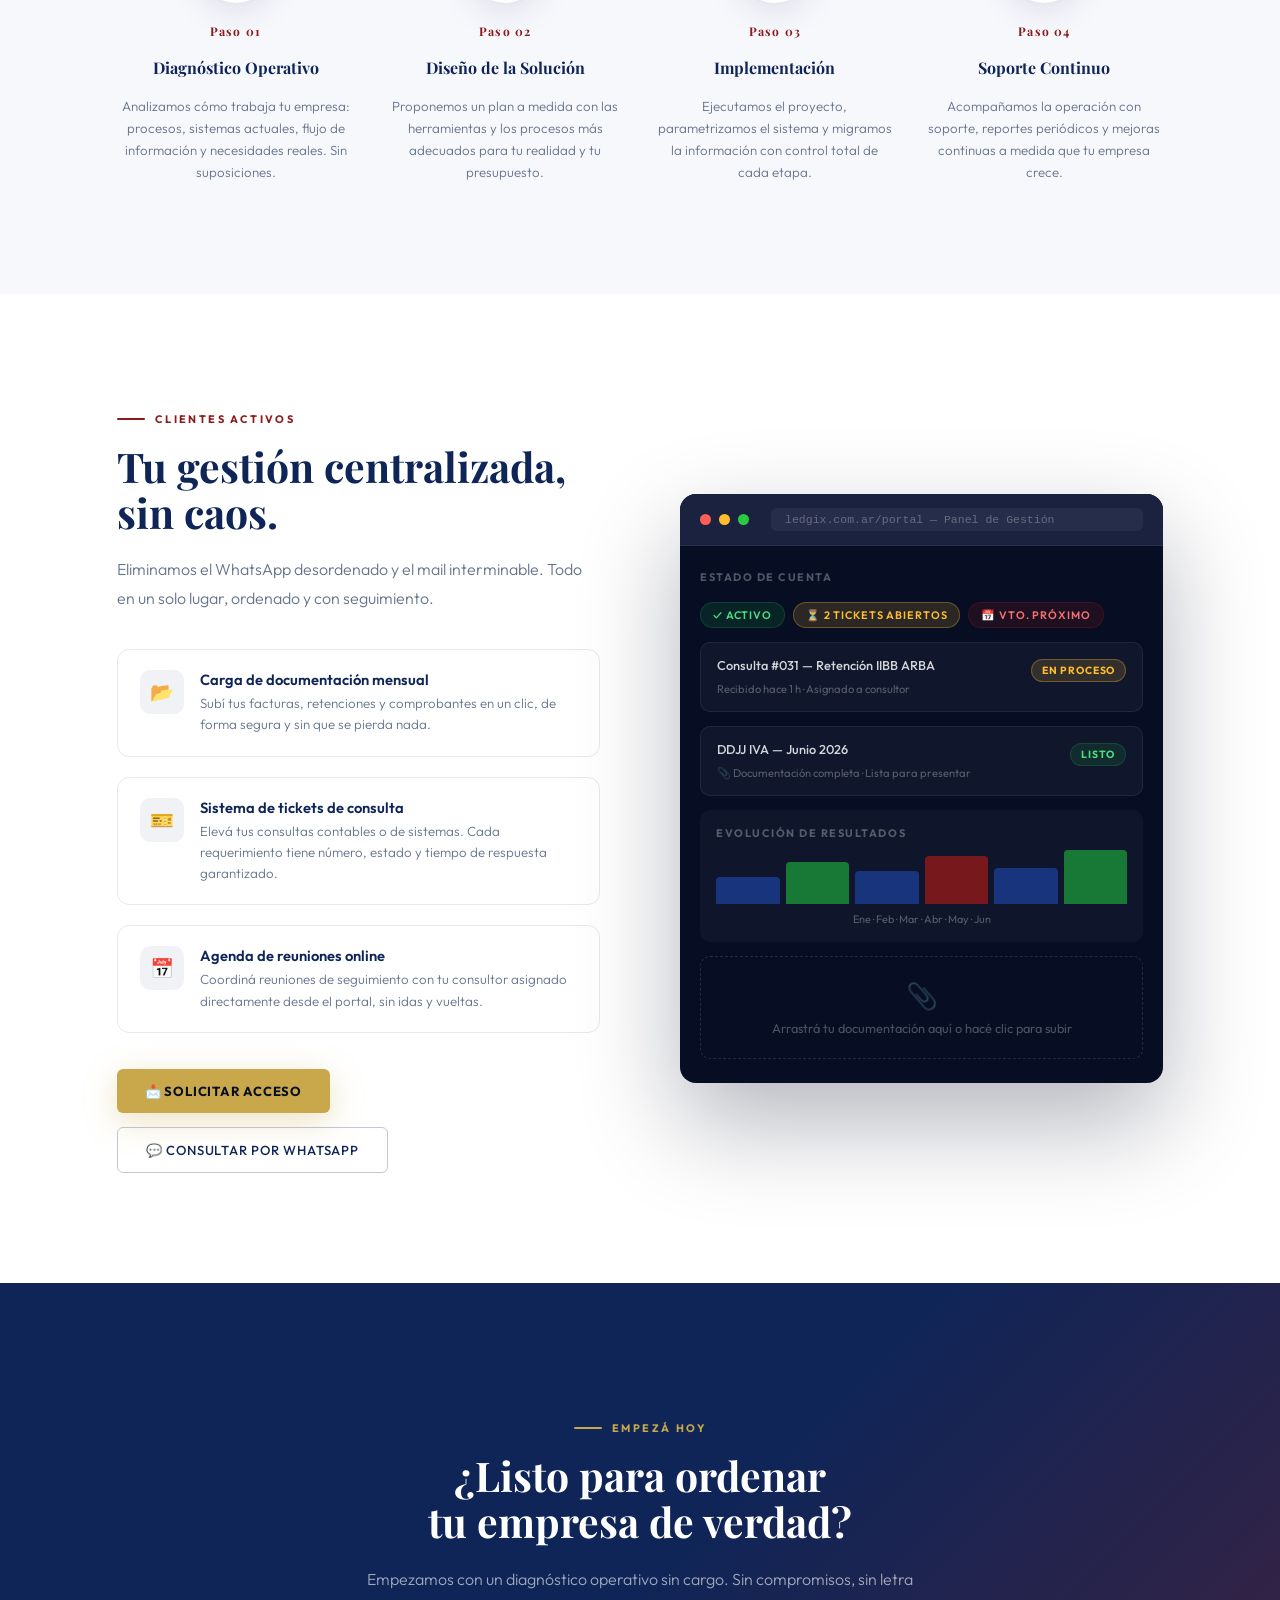
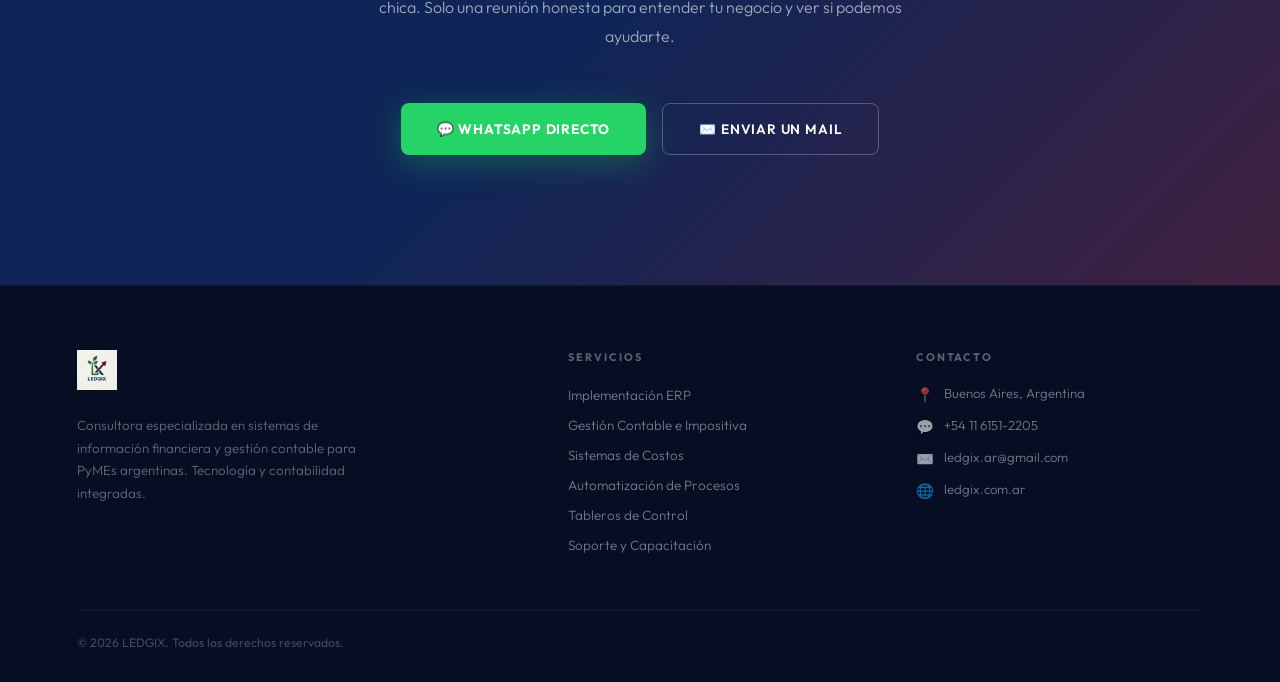
==== commit 37e4fde8: "index.html" ====
--- a/index.html
+++ b/index.html
@@ -43,7 +43,7 @@
   height:110px;
 }
 .nav-logo img{
-  height:150px;
+  height:110px;
   width:auto;
   display:block;
 }
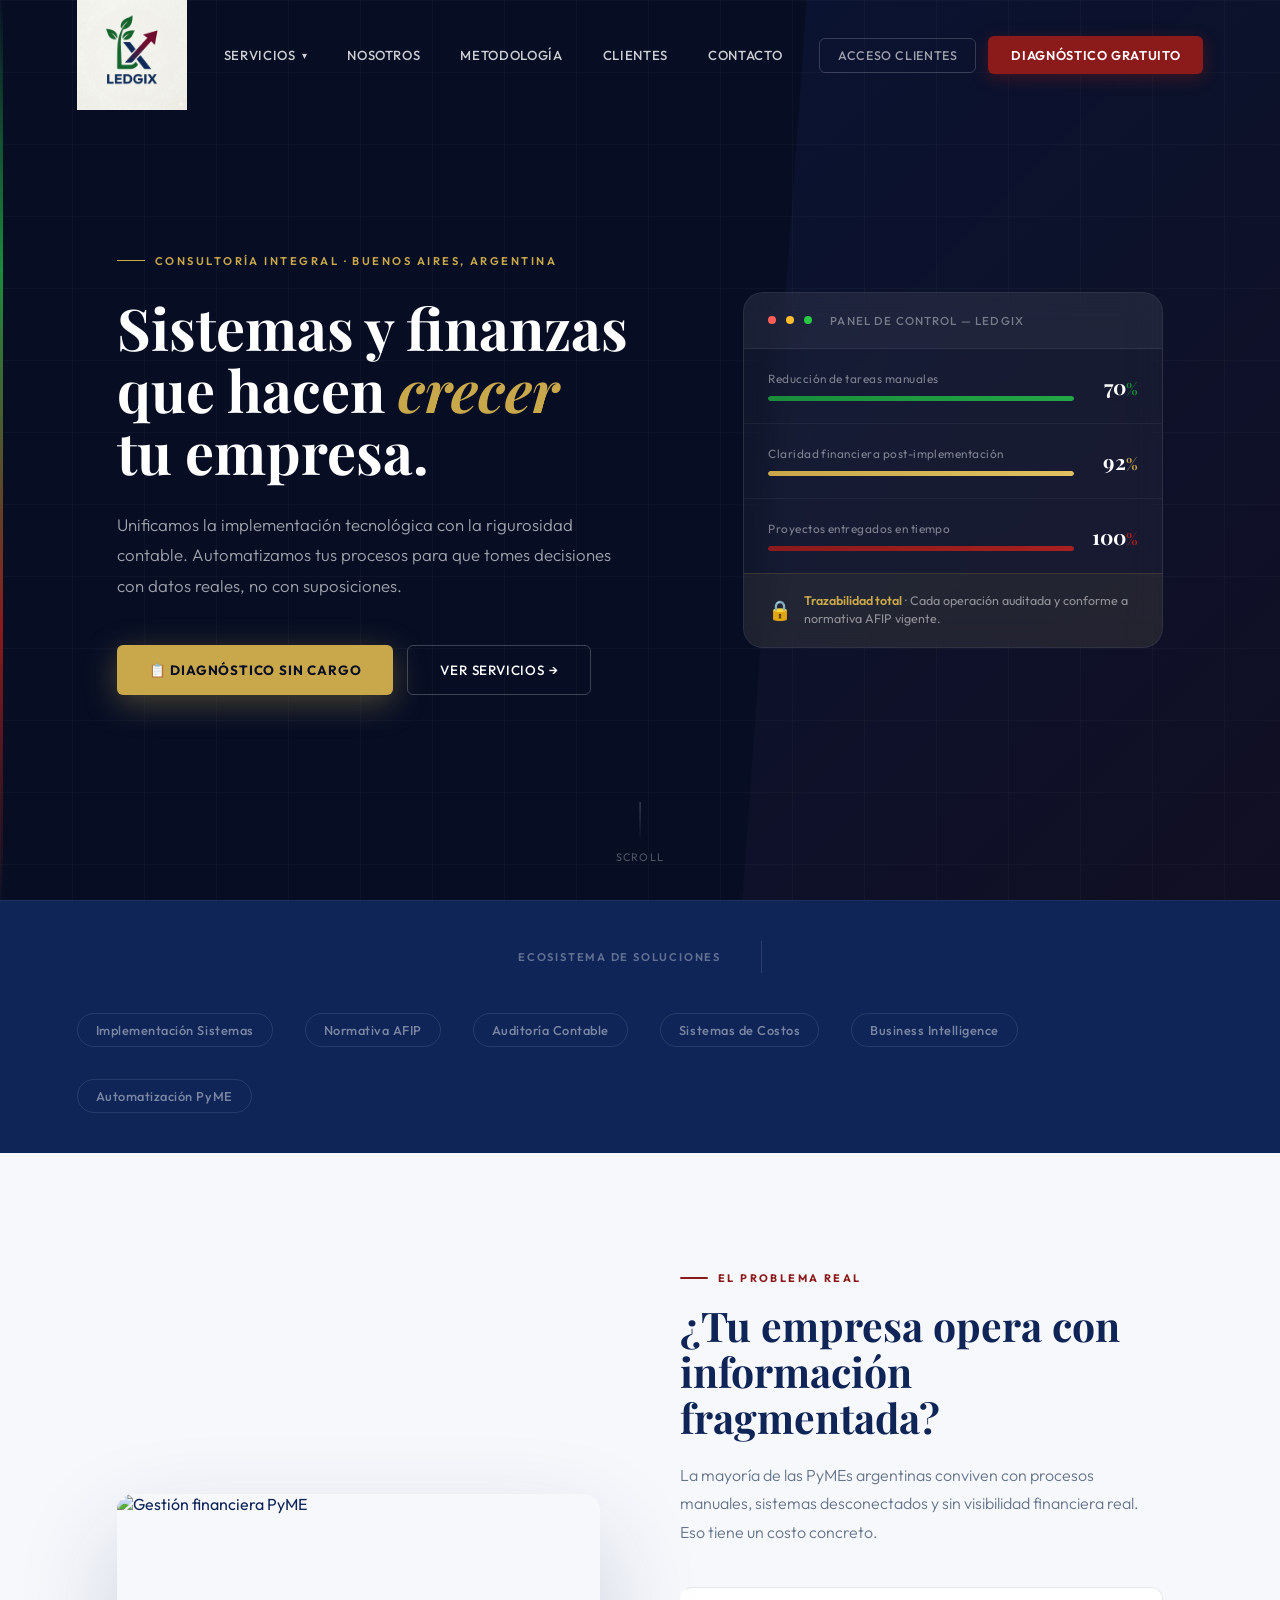
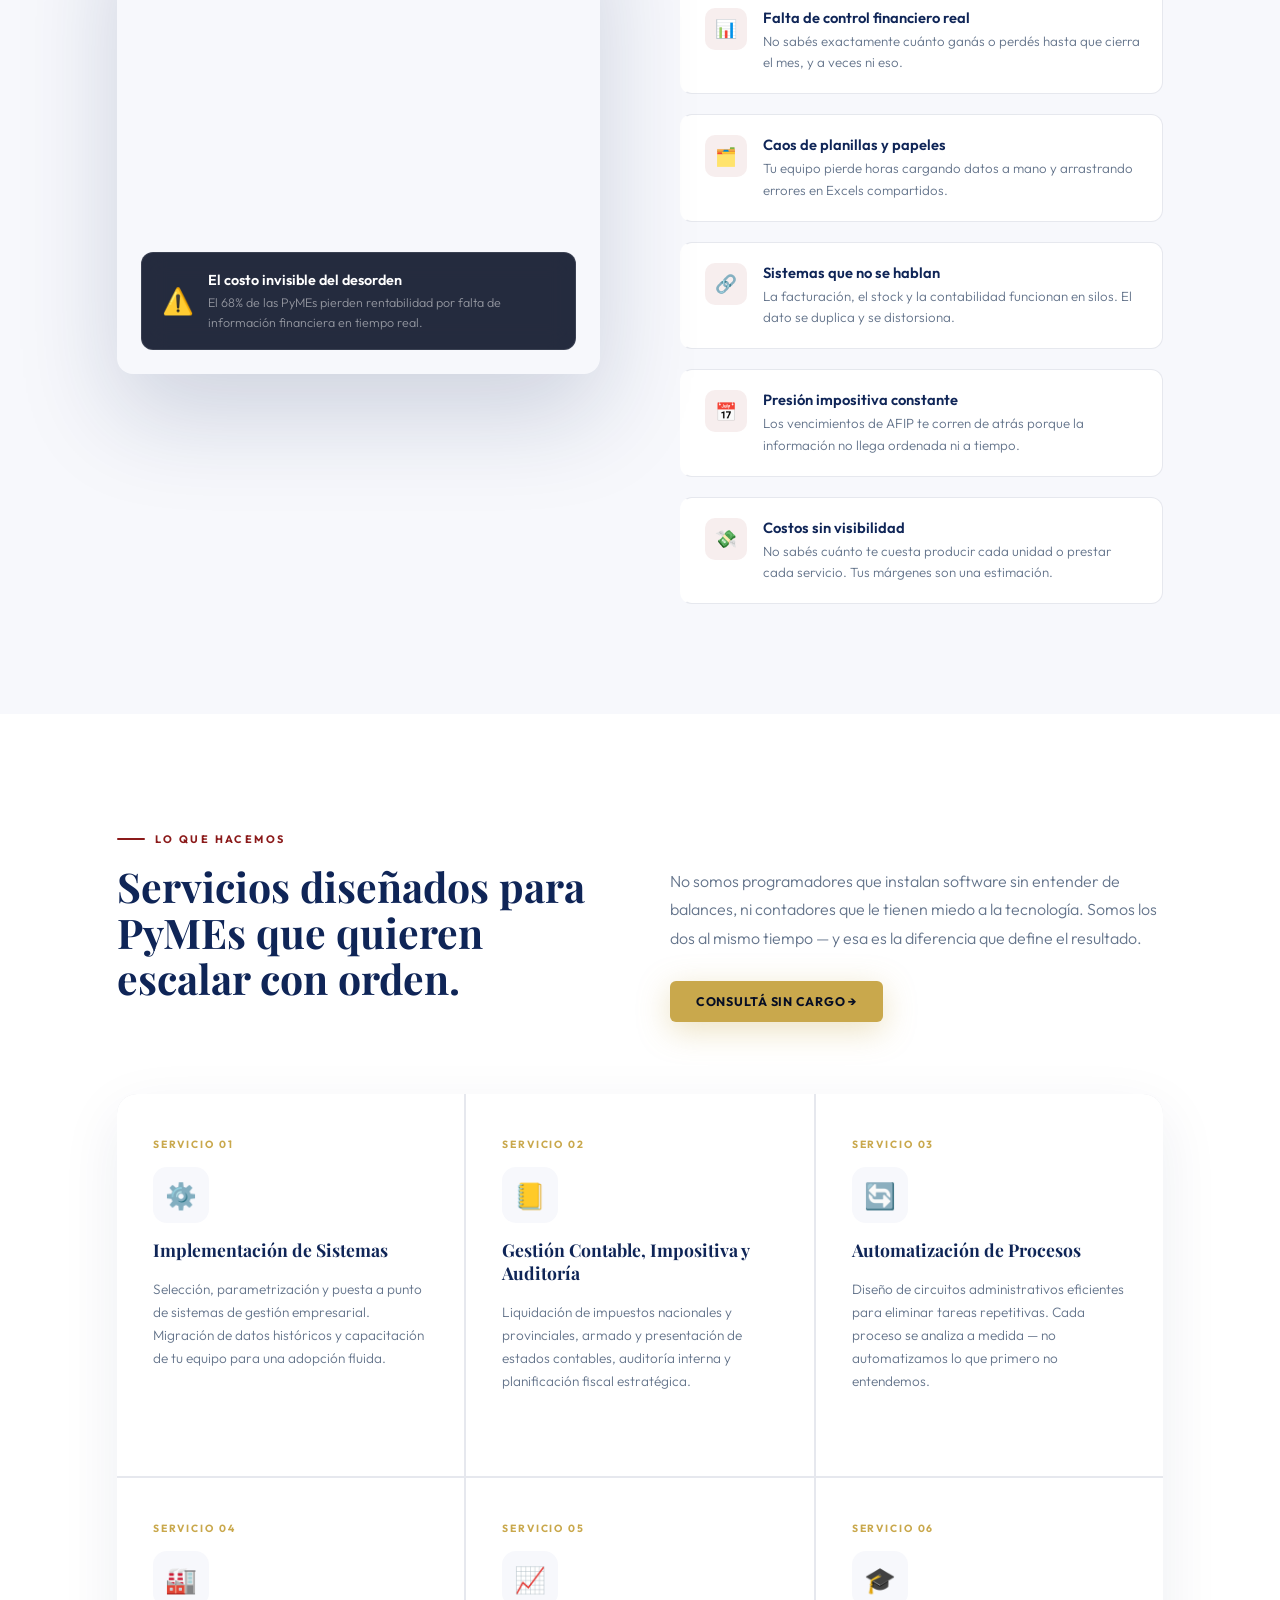
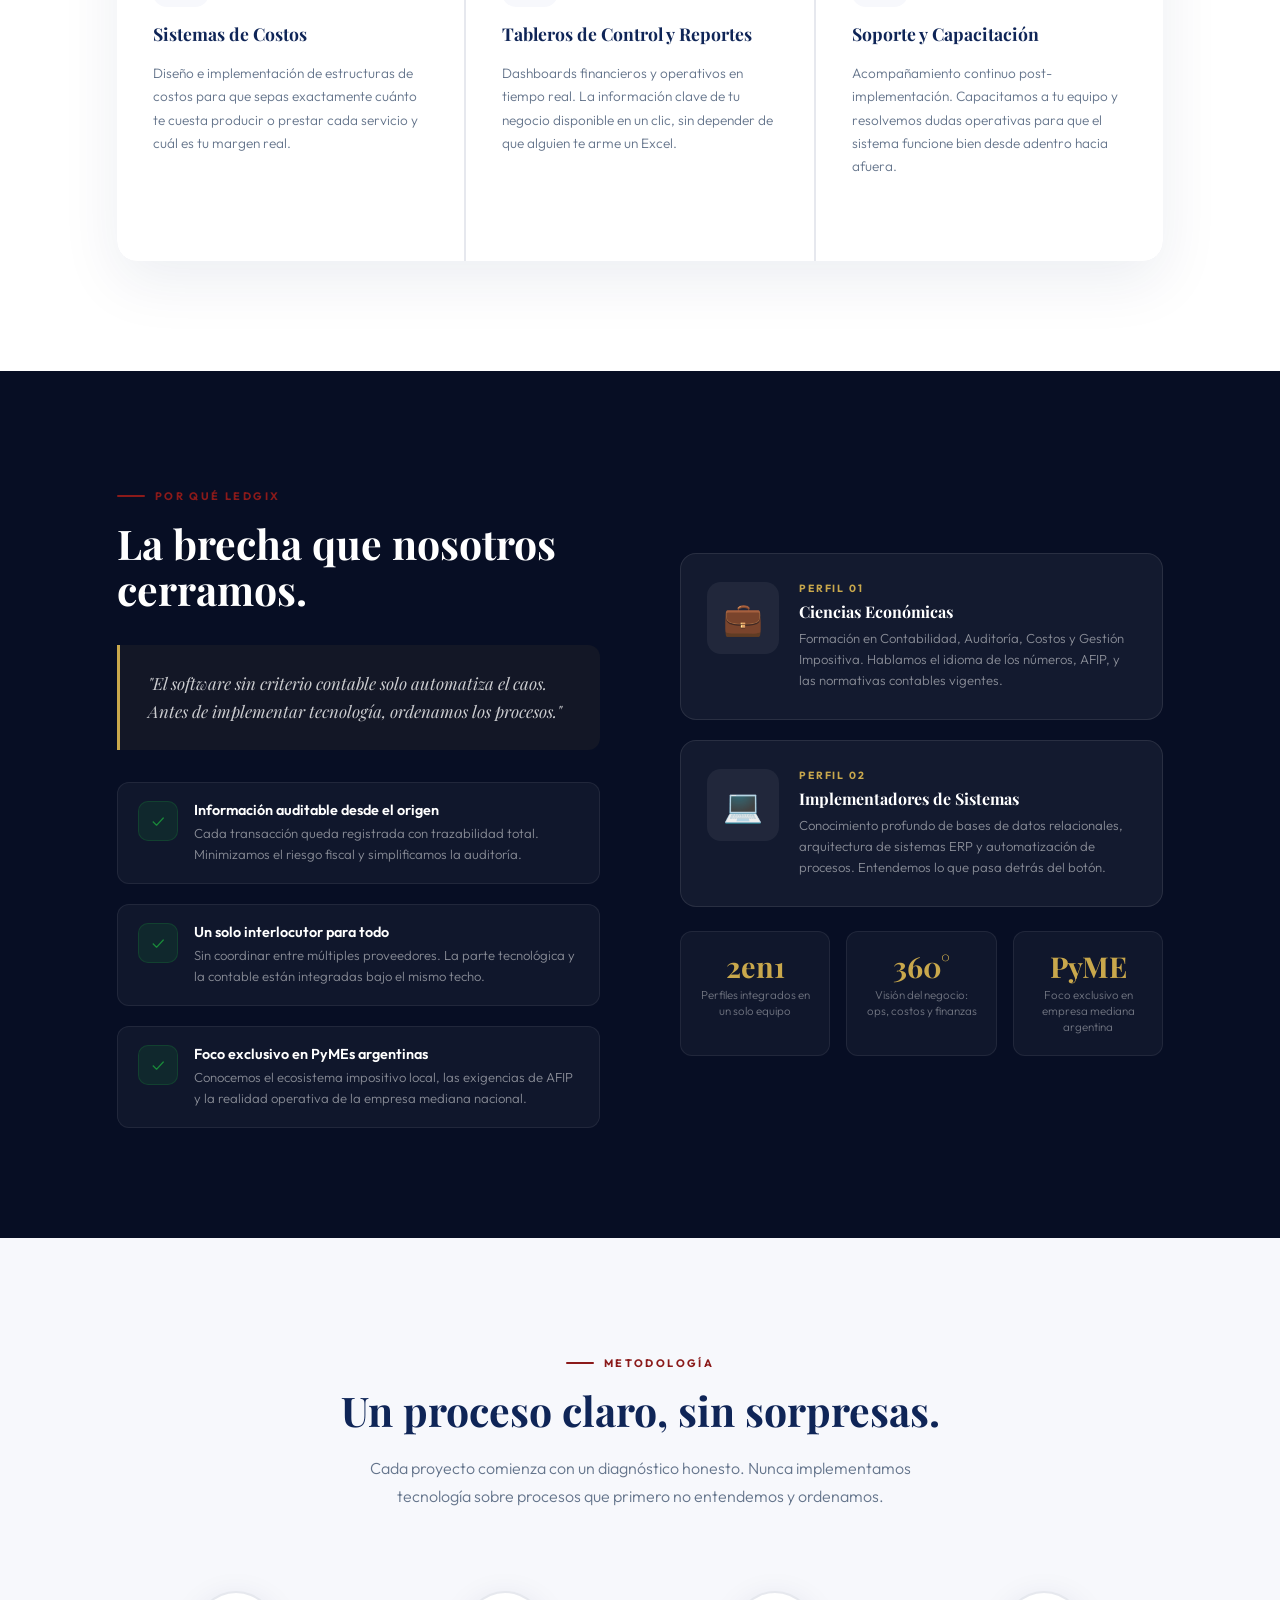
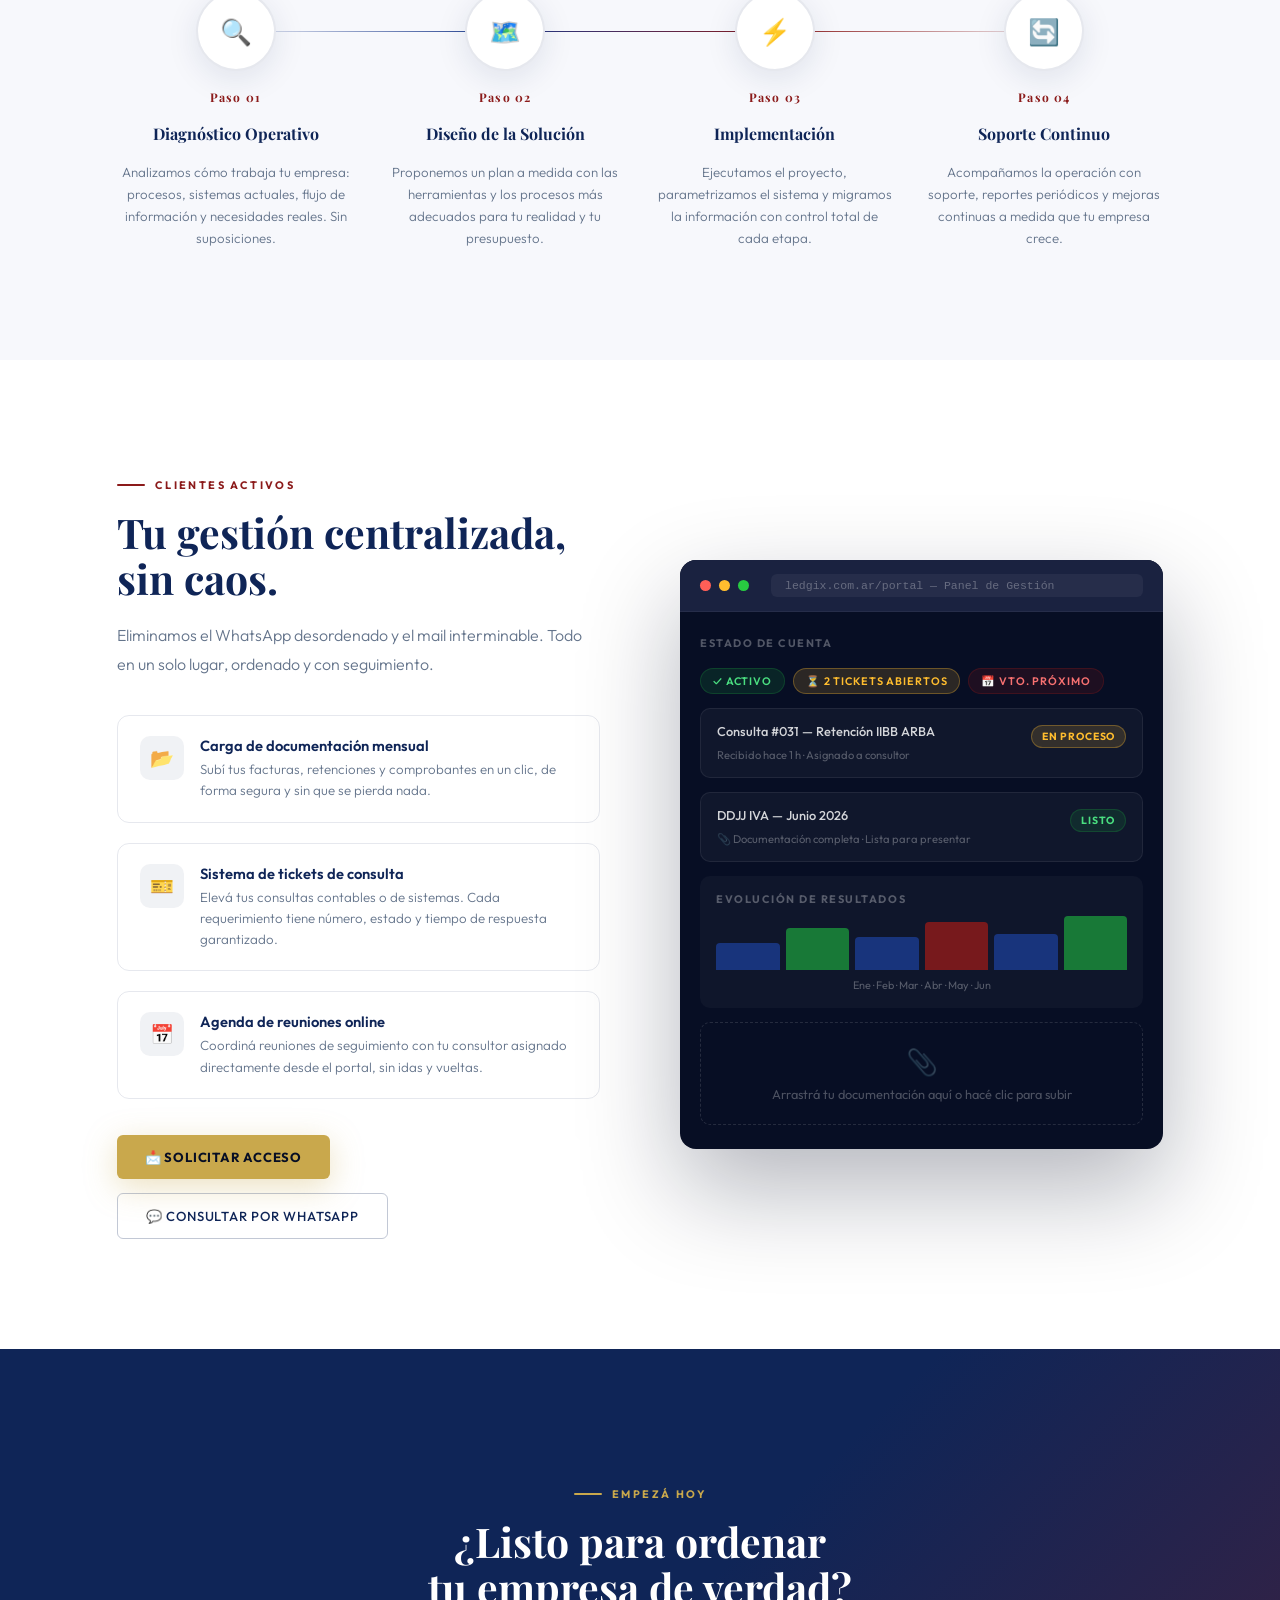
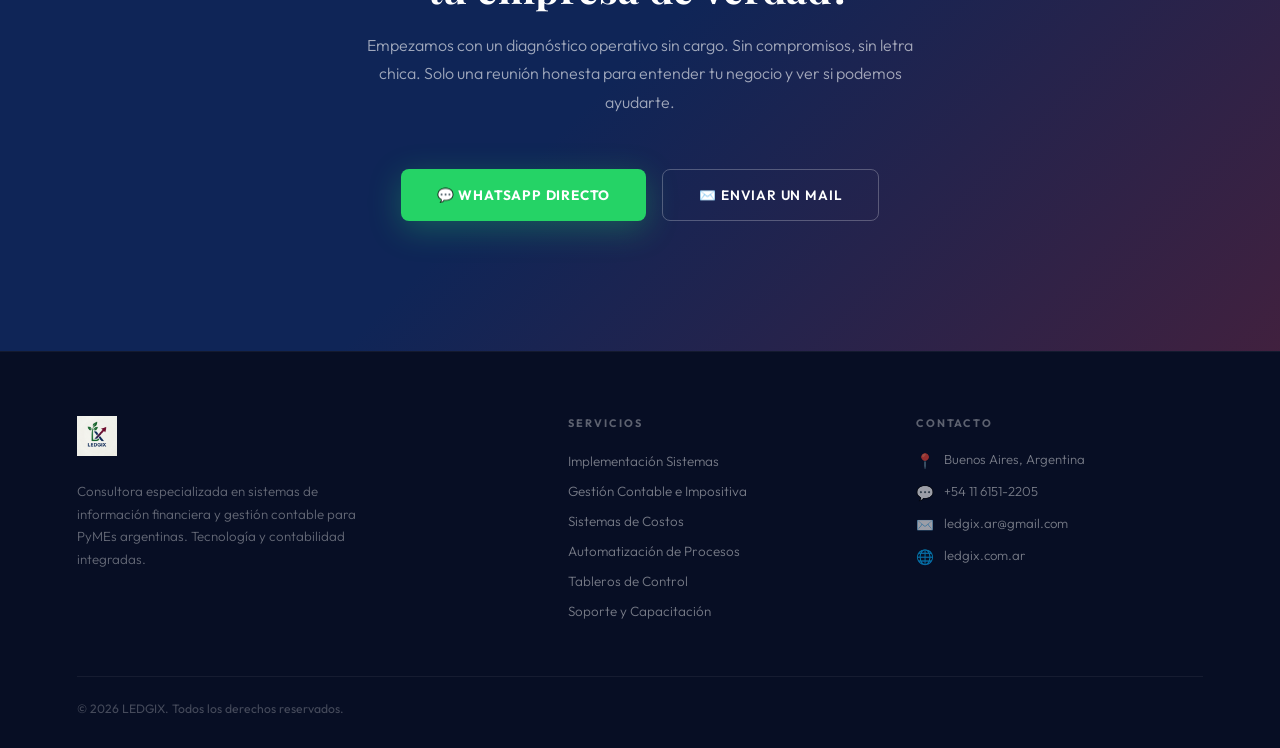
==== commit 0abfd4c7: "index.html" ====
--- a/index.html
+++ b/index.html
@@ -767,7 +767,7 @@
       <li>
         <a href="#servicios">Servicios <span class="chevron">▾</span></a>
         <div class="dropdown">
-          <a href="/erp.html"><div class="drop-icon">⚙️</div><div class="drop-text"><strong>Implementación de ERP</strong><span>Parametrización y puesta a punto de sistemas de gestión empresarial</span></div></a>
+          <a href="/erp.html"><div class="drop-icon">⚙️</div><div class="drop-text"><strong>Implementación de Sistemas</strong><span>Parametrización y puesta a punto de sistemas de gestión empresarial</span></div></a>
           <a href="/contable.html"><div class="drop-icon">📒</div><div class="drop-text"><strong>Gestión Contable e Impositiva</strong><span>Liquidación de impuestos, balances y auditoría interna</span></div></a>
           <a href="/costos.html"><div class="drop-icon">🏭</div><div class="drop-text"><strong>Sistemas de Costos</strong><span>Estructura de costos para conocer tu rentabilidad real</span></div></a>
           <a href="/automatizacion.html"><div class="drop-icon">🔄</div><div class="drop-text"><strong>Automatización de Procesos</strong><span>Eliminamos tareas repetitivas con circuitos eficientes</span></div></a>
@@ -797,7 +797,7 @@
   </ul>
   <div class="mobile-services-label">Servicios</div>
   <div class="mobile-services-grid">
-    <a href="/erp.html" onclick="closeMobile()"><span class="icon">⚙️</span><span class="label">Implementación de ERP</span></a>
+    <a href="/erp.html" onclick="closeMobile()"><span class="icon">⚙️</span><span class="label">Implementación de Sistemas</span></a>
     <a href="/contable.html" onclick="closeMobile()"><span class="icon">📒</span><span class="label">Gestión Contable e Impositiva</span></a>
     <a href="/costos.html" onclick="closeMobile()"><span class="icon">🏭</span><span class="label">Sistemas de Costos</span></a>
     <a href="/automatizacion.html" onclick="closeMobile()"><span class="icon">🔄</span><span class="label">Automatización de Procesos</span></a>
@@ -842,7 +842,7 @@
     <div class="cred-label">Ecosistema de soluciones</div>
     <div class="cred-divider"></div>
     <div class="cred-badges">
-      <div class="cred-badge">Implementación ERP</div>
+      <div class="cred-badge">Implementación Sistemas</div>
       <div class="cred-badge">Normativa AFIP</div>
       <div class="cred-badge">Auditoría Contable</div>
       <div class="cred-badge">Sistemas de Costos</div>
@@ -880,7 +880,7 @@
       <div class="services-intro-right"><p>No somos programadores que instalan software sin entender de balances, ni contadores que le tienen miedo a la tecnología. Somos los dos al mismo tiempo — y esa es la diferencia que define el resultado.</p><a href="https://wa.me/5491161512205?text=Hola%20Ledgix%2C%20quiero%20saber%20m%C3%A1s%20sobre%20sus%20servicios." class="btn-gold" style="font-size:0.78rem;padding:13px 26px;" target="_blank">Consultá sin cargo →</a></div>
     </div>
     <div class="services-grid reveal">
-      <div class="srv-card"><div class="srv-num">Servicio 01</div><div class="srv-icon">⚙️</div><h3>Implementación de ERP</h3><p>Selección, parametrización y puesta a punto de sistemas de gestión empresarial. Migración de datos históricos y capacitación de tu equipo para una adopción fluida.</p><a href="/erp.html" class="srv-more">Saber más →</a></div>
+      <div class="srv-card"><div class="srv-num">Servicio 01</div><div class="srv-icon">⚙️</div><h3>Implementación de Sistemas</h3><p>Selección, parametrización y puesta a punto de sistemas de gestión empresarial. Migración de datos históricos y capacitación de tu equipo para una adopción fluida.</p><a href="/erp.html" class="srv-more">Saber más →</a></div>
       <div class="srv-card"><div class="srv-num">Servicio 02</div><div class="srv-icon">📒</div><h3>Gestión Contable, Impositiva y Auditoría</h3><p>Liquidación de impuestos nacionales y provinciales, armado y presentación de estados contables, auditoría interna y planificación fiscal estratégica.</p><a href="/contable.html" class="srv-more">Saber más →</a></div>
       <div class="srv-card"><div class="srv-num">Servicio 03</div><div class="srv-icon">🔄</div><h3>Automatización de Procesos</h3><p>Diseño de circuitos administrativos eficientes para eliminar tareas repetitivas. Cada proceso se analiza a medida — no automatizamos lo que primero no entendemos.</p><a href="/automatizacion.html" class="srv-more">Saber más →</a></div>
       <div class="srv-card"><div class="srv-num">Servicio 04</div><div class="srv-icon">🏭</div><h3>Sistemas de Costos</h3><p>Diseño e implementación de estructuras de costos para que sepas exactamente cuánto te cuesta producir o prestar cada servicio y cuál es tu margen real.</p><a href="/costos.html" class="srv-more">Saber más →</a></div>
@@ -912,7 +912,7 @@
 <footer>
   <div class="footer-grid">
     <div class="footer-brand"><img src="logo_LEDGIX.jpeg" alt="Ledgix"/><p>Consultora especializada en sistemas de información financiera y gestión contable para PyMEs argentinas. Tecnología y contabilidad integradas.</p></div>
-    <div class="footer-col"><h5>Servicios</h5><ul><li><a href="#servicios">Implementación ERP</a></li><li><a href="#servicios">Gestión Contable e Impositiva</a></li><li><a href="#servicios">Sistemas de Costos</a></li><li><a href="#servicios">Automatización de Procesos</a></li><li><a href="#servicios">Tableros de Control</a></li><li><a href="#servicios">Soporte y Capacitación</a></li></ul></div>
+    <div class="footer-col"><h5>Servicios</h5><ul><li><a href="#servicios">Implementación Sistemas</a></li><li><a href="#servicios">Gestión Contable e Impositiva</a></li><li><a href="#servicios">Sistemas de Costos</a></li><li><a href="#servicios">Automatización de Procesos</a></li><li><a href="#servicios">Tableros de Control</a></li><li><a href="#servicios">Soporte y Capacitación</a></li></ul></div>
     <div class="footer-col"><h5>Contacto</h5><div class="footer-contact-item"><div class="fci-icon">📍</div><div class="fci-text">Buenos Aires, Argentina</div></div><div class="footer-contact-item"><div class="fci-icon">💬</div><div class="fci-text">+54 11 6151-2205</div></div><div class="footer-contact-item"><div class="fci-icon">✉️</div><div class="fci-text">ledgix.ar@gmail.com</div></div><div class="footer-contact-item"><div class="fci-icon">🌐</div><div class="fci-text">ledgix.com.ar</div></div></div>
   </div>
   <div class="footer-bottom"><div class="footer-copy">© 2026 LEDGIX. Todos los derechos reservados.</div><div id="google_translate_element"></div></div>
